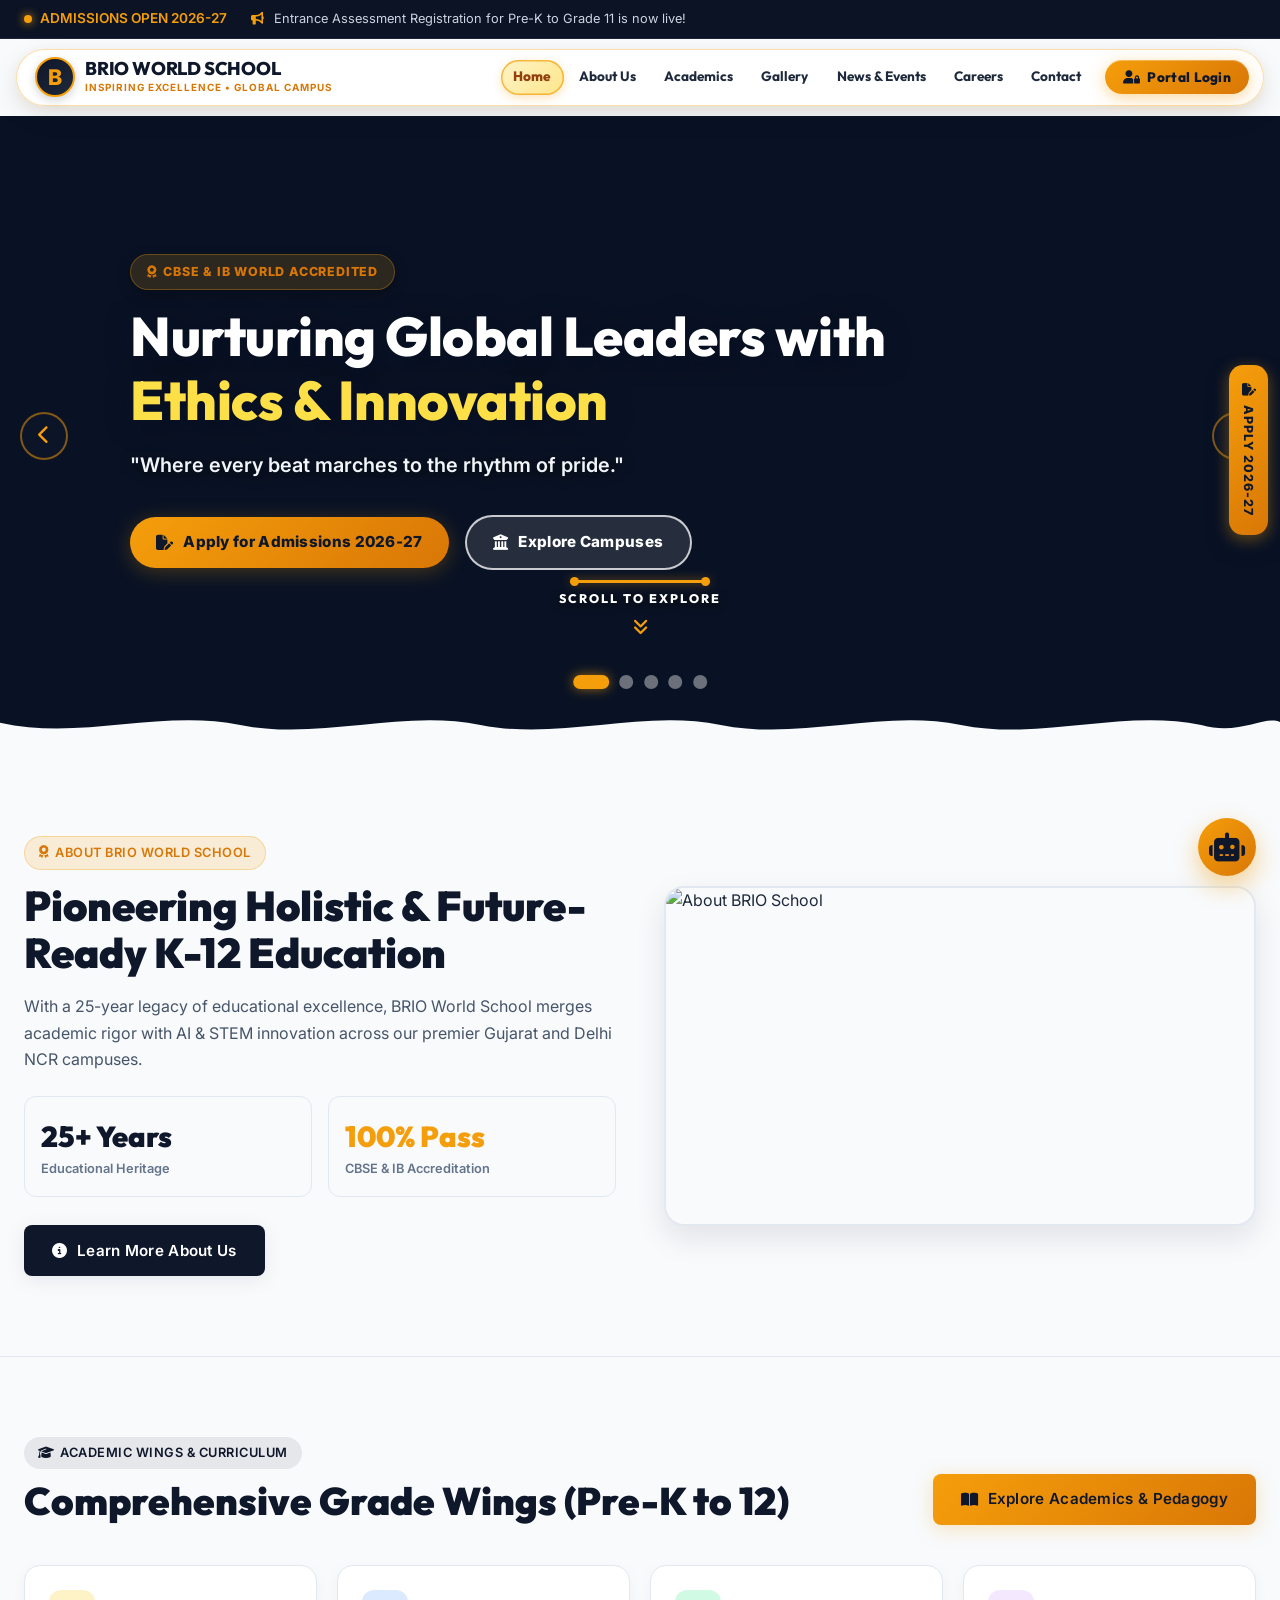
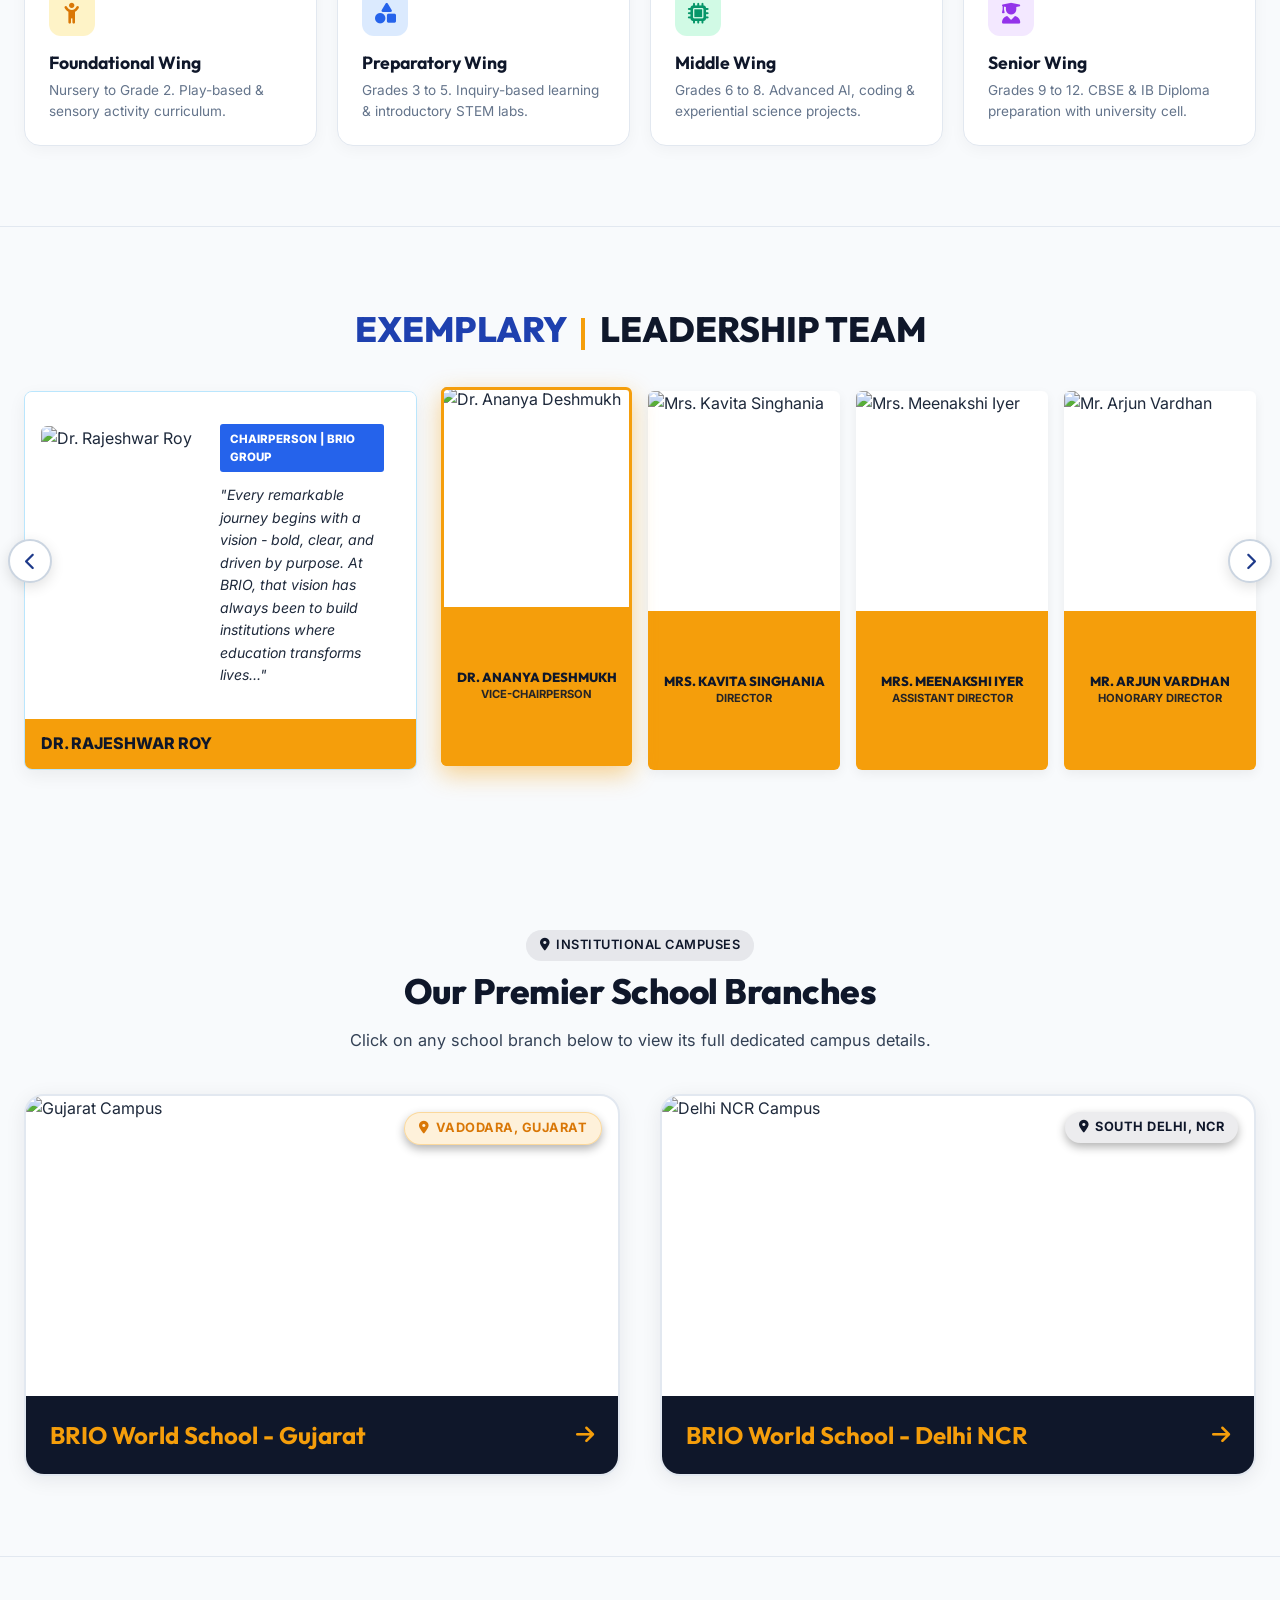
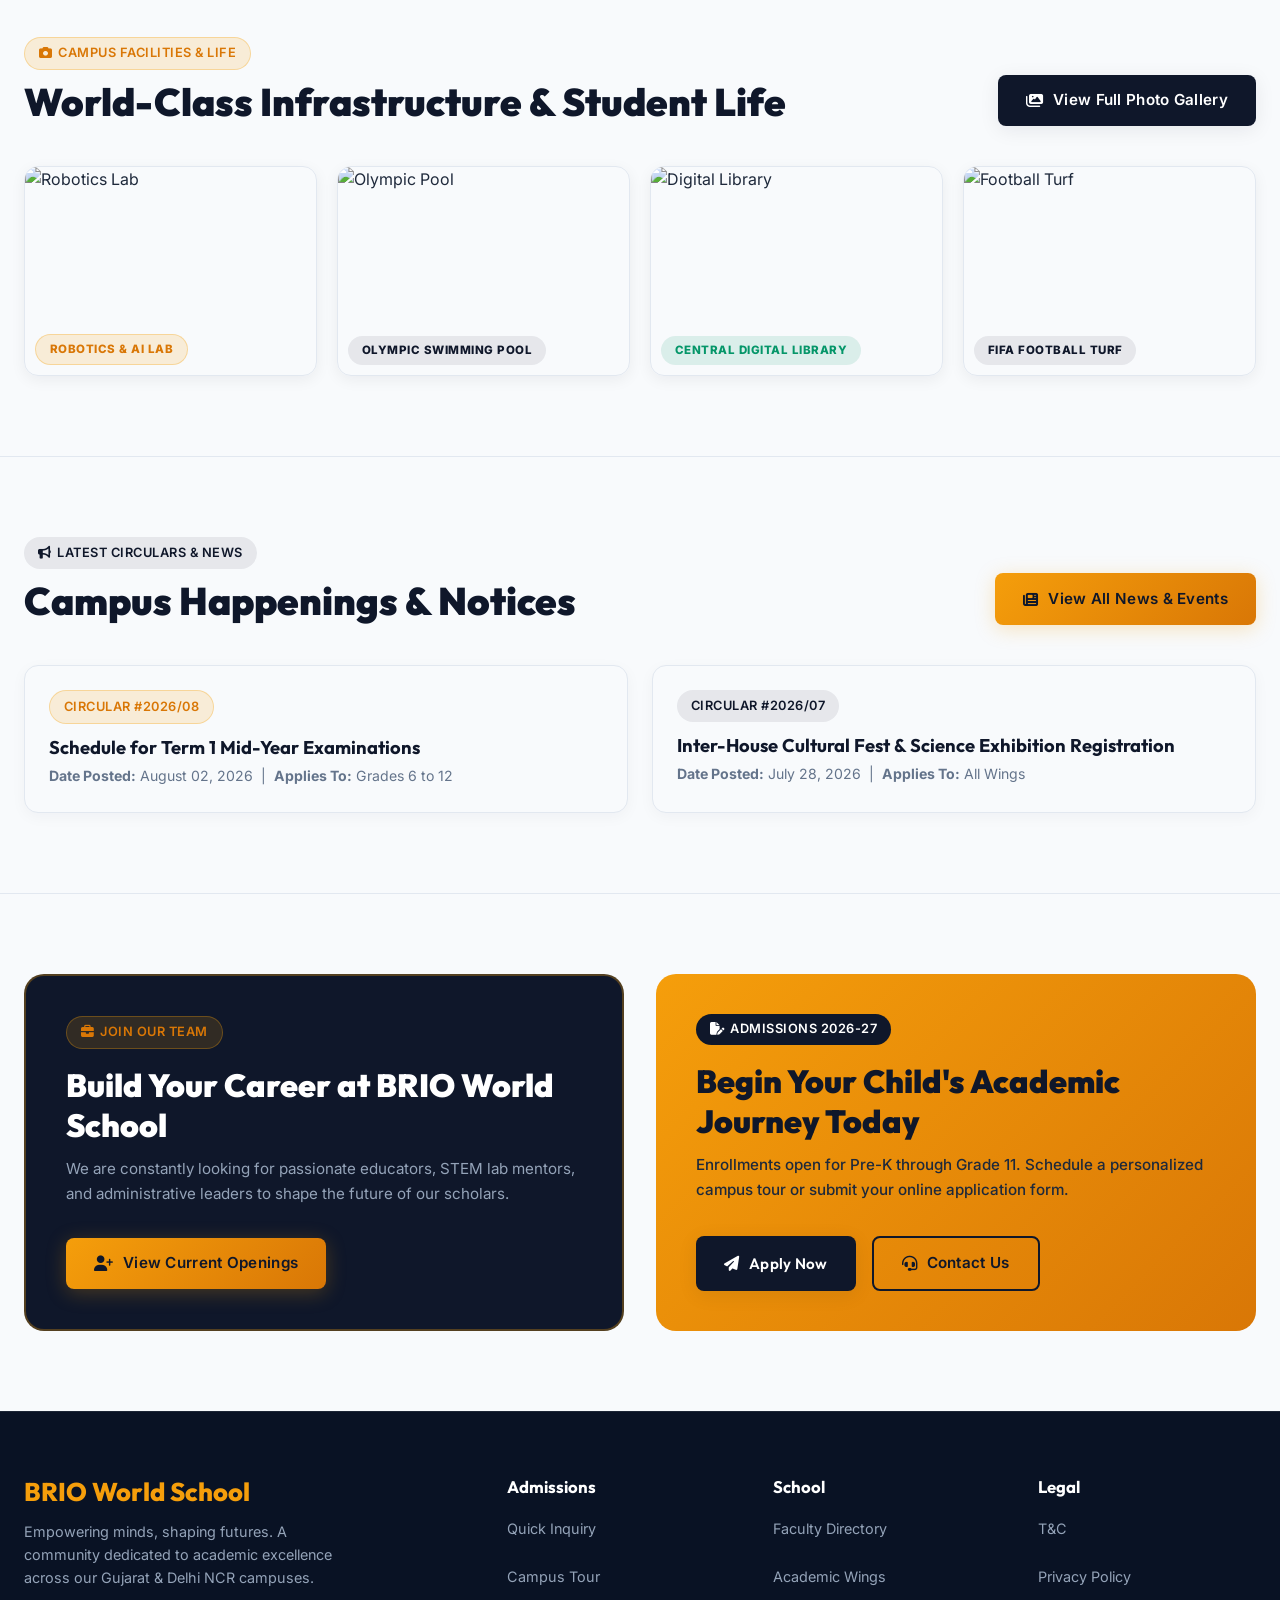
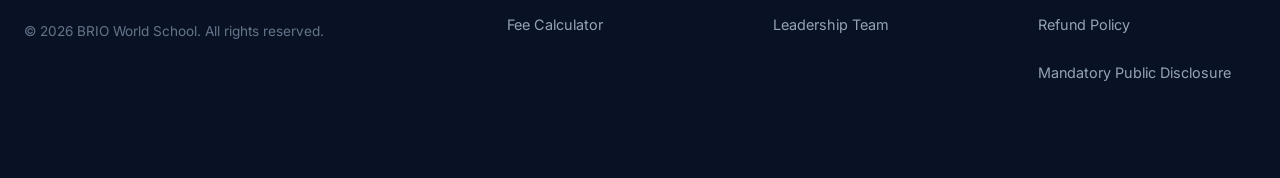
==== public_html/index.html @ 10955c0b "Restructure codebase into production-ready cPanel PHP architecture with public_html document root an" ====
<!DOCTYPE html>
<html lang="en">
<head>
  <meta charset="UTF-8">
  <meta name="viewport" content="width=device-width, initial-scale=1.0">
  <title>BRIO WORLD SCHOOL | Inspiring Excellence, Shaping Tomorrow</title>
  <meta name="description" content="Brio World School is a premier international school offering CBSE & IB Diploma curriculum, state-of-the-art STEM labs, sports academies, and holistic education.">
  <meta http-equiv="Cache-Control" content="no-cache, no-store, must-revalidate">
  <meta http-equiv="Pragma" content="no-cache">
  <meta http-equiv="Expires" content="0">
  
  <!-- Google Fonts Icons -->
  <link rel="preconnect" href="https://fonts.googleapis.com">
  <link rel="preconnect" href="https://fonts.gstatic.com" crossorigin>
  <link href="https://fonts.googleapis.com/css2?family=Inter:wght@300;400;500;600;700&family=Outfit:wght@400;500;600;700;800;900&display=swap" rel="stylesheet">
  <link rel="stylesheet" href="https://cdnjs.cloudflare.com/ajax/libs/font-awesome/6.4.0/css/all.min.css">
  
  <!-- Main Stylesheet -->
  <link rel="stylesheet" href="assets/css/styles.css?v=71000.0">


  <!-- SELF-CONTAINED ROUTER ENGINE - Works without app.js -->
  <script>
    (function() {
      // ============================================
      // NAVIGATION ENGINE
      // ============================================
      window.navigateTo = function(targetId) {
        try {
          if (!targetId || targetId === '' || targetId === '#') targetId = 'home';
          if (targetId.startsWith && targetId.startsWith('#')) targetId = targetId.substring(1);
          
          var targetElem = document.getElementById(targetId);
          if (!targetElem) targetId = 'home';

          // Hide all page-view elements and show only the target page
          var pages = document.querySelectorAll('.page-view');
          for (var i = 0; i < pages.length; i++) {
            pages[i].classList.remove('active');
            pages[i].style.setProperty('display', 'none', 'important');
          }
          
          var activePage = document.getElementById(targetId);
          if (activePage) {
            activePage.classList.add('active');
            activePage.style.setProperty('display', 'block', 'important');
          }

          // Scroll to top of window for the new page
          window.scrollTo({
            top: 0,
            behavior: 'smooth'
          });
          
          // Update nav active state
          var navLinks = document.querySelectorAll('.nav-link');
          for (var j = 0; j < navLinks.length; j++) {
            var href = navLinks[j].getAttribute('href') || '';
            if (href === '#' + targetId || (href === '#home' && targetId === 'home')) {
              navLinks[j].classList.add('active');
            } else {
              navLinks[j].classList.remove('active');
            }
          }
          
          // Close mobile nav if open
          var navMenu = document.querySelector('.nav-menu');
          if (navMenu) navMenu.classList.remove('mobile-active');
        } catch(e) {
          console.warn('navigateTo error:', e);
        }
      };

      // ============================================
      // TOGGLE BRANCH DETAILS (Tap to Expand/Collapse)
      // ============================================
      window.toggleBranchDetails = function(detailsId, cardElem) {
        try {
          var details = document.getElementById(detailsId);
          if (!details) return;
          
          var isHidden = details.style.display === 'none' || details.style.display === '';
          
          if (isHidden) {
            details.style.display = 'block';
            if (cardElem) {
              var arrow = cardElem.querySelector('.branch-arrow');
              var toggleText = cardElem.querySelector('.branch-toggle-btn span');
              if (arrow) arrow.className = 'fa-solid fa-chevron-up branch-arrow';
              if (toggleText) toggleText.innerText = 'Hide Details';
            }
          } else {
            details.style.display = 'none';
            if (cardElem) {
              var arrow = cardElem.querySelector('.branch-arrow');
              var toggleText = cardElem.querySelector('.branch-toggle-btn span');
              if (arrow) arrow.className = 'fa-solid fa-chevron-down branch-arrow';
              if (toggleText) toggleText.innerText = 'Tap for Details';
            }
          }
        } catch(e) {}
      };

      // ============================================
      // TOGGLE MOBILE NAV (3 Lines Hamburger Engine)
      // ============================================
      window.toggleMobileNav = function(e) {
        if (e) {
          if (e.preventDefault) e.preventDefault();
          if (e.stopPropagation) e.stopPropagation();
        }
        var navMenu = document.querySelector('.nav-menu');
        if (navMenu) {
          navMenu.classList.toggle('mobile-active');
        }
      };

      // ============================================
      // GLOBAL CLICK HANDLER (catches routing links)
      // ============================================
      document.addEventListener('click', function(e) {
        try {
          var target = e.target;
          var depth = 0;
          while (target && target !== document && depth < 6) {
            if (target.tagName === 'A') {
              var href = target.getAttribute('href') || '';
              if (href.startsWith('#') && href.length > 1 && !target.classList.contains('modal-trigger')) {
                e.preventDefault();
                window.navigateTo(href.substring(1));
                return;
              }
              break;
            }
            target = target.parentElement;
            depth++;
          }
        } catch(e) {}
      }, false);

      // ============================================
      // MOBILE NAV TOGGLE
      // ============================================
      document.addEventListener('DOMContentLoaded', function() {
        try {
          // Initial route
          var hash = window.location.hash.substring(1);
          window.navigateTo(hash || 'home');

          // Mobile hamburger setup (Click outside to close)
          var navMenu = document.querySelector('.nav-menu');
          var toggleBtn = document.querySelector('.mobile-nav-toggle');
          if (navMenu) {
            document.addEventListener('click', function(e) {
              if (navMenu.classList.contains('mobile-active')) {
                if (!navMenu.contains(e.target) && toggleBtn && !toggleBtn.contains(e.target)) {
                  navMenu.classList.remove('mobile-active');
                }
              }
            });
          }

          // Hero Carousel Setup
          var slides = document.querySelectorAll('.hero-slide');
          var dots = document.querySelectorAll('#hero-carousel-dots .dot');
          var currentSlide = 0;
          var timer = null;

          function goToSlide(idx) {
            try {
              slides[currentSlide].classList.remove('active');
              if (dots[currentSlide]) dots[currentSlide].classList.remove('active');
              currentSlide = ((idx % slides.length) + slides.length) % slides.length;
              slides[currentSlide].classList.add('active');
              if (dots[currentSlide]) dots[currentSlide].classList.add('active');
            } catch(e) {}
          }

          function startAuto() {
            clearInterval(timer);
            timer = setInterval(function() { goToSlide(currentSlide + 1); }, 4500);
          }

          window.heroSlidePrev = function() { goToSlide(currentSlide - 1); startAuto(); };
          window.heroSlideNext = function() { goToSlide(currentSlide + 1); startAuto(); };

          var prevBtn = document.getElementById('hero-prev-btn');
          var nextBtn = document.getElementById('hero-next-btn');
          if (prevBtn) prevBtn.addEventListener('click', window.heroSlidePrev);
          if (nextBtn) nextBtn.addEventListener('click', window.heroSlideNext);

          dots.forEach(function(dot, idx) {
            dot.addEventListener('click', function() { goToSlide(idx); startAuto(); });
          });

          // Touch swipe
          var heroSec = document.querySelector('.hero-carousel-container');
          if (heroSec) {
            var touchX = 0;
            heroSec.addEventListener('touchstart', function(e) {
              touchX = e.changedTouches[0].screenX;
            }, { passive: true });
            heroSec.addEventListener('touchend', function(e) {
              var dx = e.changedTouches[0].screenX - touchX;
              if (dx < -40) window.heroSlideNext();
              else if (dx > 40) window.heroSlidePrev();
            }, { passive: true });
          }

          startAuto();

          // BrioBot Chat Toggle & Handlers
          window.toggleBrioBot = function() {
            var chat = document.querySelector('.chat-widget');
            if (chat) chat.classList.toggle('active');
          };

          var botTriggerBtn = document.querySelector('.brio-bot-trigger');
          if (botTriggerBtn) {
            botTriggerBtn.addEventListener('click', window.toggleBrioBot);
          }

          var chatCloseBtn = document.querySelector('.chat-close');
          if (chatCloseBtn) {
            chatCloseBtn.addEventListener('click', function() {
              var chat = document.querySelector('.chat-widget');
              if (chat) chat.classList.remove('active');
            });
          }

          // Chat send & quick chips
          var chatSendBtn = document.getElementById('chat-send-btn');
          var chatInput = document.getElementById('chat-input-field');
          var chatBody = document.querySelector('.chat-body');

          function sendBotMessage(userText) {
            if (!chatBody || !userText) return;
            var uDiv = document.createElement('div');
            uDiv.className = 'chat-msg chat-msg-user';
            uDiv.innerText = userText;
            chatBody.appendChild(uDiv);
            chatBody.scrollTop = chatBody.scrollHeight;

            setTimeout(function() {
              var lower = userText.toLowerCase();
              var reply = "Thank you for reaching out to BRIO World School! You can contact our Admissions Cell directly at admissions@brioworldschool.edu.in or call +91 (0542) 2890-400.";
              if (lower.indexOf('fee') !== -1 || lower.indexOf('cost') !== -1 || lower.indexOf('tuition') !== -1 || lower.indexOf('structure') !== -1) {
                reply = "Our annual tuition ranges from ₹45,000 for Pre-Primary to ₹1,10,000 for Senior Secondary. You can use our interactive Fee Calculator in the Admissions tab for a complete breakdown!";
              } else if (lower.indexOf('admission') !== -1 || lower.indexOf('apply') !== -1 || lower.indexOf('2026') !== -1) {
                reply = "Admissions for Academic Session 2026-27 are live! Click 'Apply for Admissions' in the header or check the Admissions tab.";
              } else if (lower.indexOf('cbse') !== -1 || lower.indexOf('ib') !== -1 || lower.indexOf('curriculum') !== -1) {
                reply = "BRIO World School offers dual global accreditation: CBSE and the IB Diploma Pathway for Grades 11 & 12.";
              } else if (lower.indexOf('bus') !== -1 || lower.indexOf('hostel') !== -1 || lower.indexOf('transport') !== -1 || lower.indexOf('facility') !== -1) {
                reply = "We operate GPS-tracked AC buses and premium air-conditioned boarding facilities for Boys & Girls (Grades 5-12).";
              }
              var bDiv = document.createElement('div');
              bDiv.className = 'chat-msg chat-msg-bot';
              bDiv.innerText = reply;
              chatBody.appendChild(bDiv);
              chatBody.scrollTop = chatBody.scrollHeight;
            }, 500);
          }

          if (chatSendBtn && chatInput) {
            chatSendBtn.addEventListener('click', function() {
              var val = chatInput.value.trim();
              if (val) { sendBotMessage(val); chatInput.value = ''; }
            });
            chatInput.addEventListener('keypress', function(e) {
              if (e.key === 'Enter') {
                var val = chatInput.value.trim();
                if (val) { sendBotMessage(val); chatInput.value = ''; }
              }
            });
          }

          // Open Application Form Modal
          window.openApplyModal = function() {
            var modal = document.getElementById('application-form-modal');
            if (modal) modal.classList.add('active');
          };

          // News & Events Category Filters & Search Logic
          document.addEventListener('click', function(e) {
            var btn = e.target.closest('.news-filter-btn');
            if (btn) {
              var cat = btn.getAttribute('data-category');
              var chips = document.querySelectorAll('.news-filter-btn');
              chips.forEach(function(c) {
                c.classList.remove('active');
                c.style.background = 'rgba(255,255,255,0.1)';
                c.style.color = 'white';
                c.style.border = '1px solid rgba(255,255,255,0.15)';
              });
              btn.classList.add('active');
              btn.style.background = '#F59E0B';
              btn.style.color = '#0F172A';
              btn.style.border = 'none';

              var stories = document.querySelectorAll('.news-story-card');
              stories.forEach(function(card) {
                var cardCat = card.getAttribute('data-category');
                if (cat === 'all' || cardCat === cat) {
                  card.style.display = '';
                } else {
                  card.style.display = 'none';
                }
              });
            }
          });

          var newsSearchInput = document.getElementById('news-search-input');
          if (newsSearchInput) {
            newsSearchInput.addEventListener('input', function() {
              var q = this.value.toLowerCase().trim();
              var stories = document.querySelectorAll('.news-story-card');
              stories.forEach(function(card) {
                var text = card.innerText.toLowerCase();
                if (!q || text.indexOf(q) !== -1) {
                  card.style.display = '';
                } else {
                  card.style.display = 'none';
                }
              });
            });
          }

          // Application Form Modal Wizard Logic
          var mStep = 1;
          var mNextBtn = document.getElementById('mwizard-next-btn');
          var mPrevBtn = document.getElementById('mwizard-prev-btn');
          var mSubmitBtn = document.getElementById('mwizard-submit-btn');

          function updateMStep(step) {
            mStep = step;
            for (var i = 1; i <= 4; i++) {
              var sElem = document.getElementById('mstep-' + i);
              if (sElem) sElem.style.display = (i === step) ? 'block' : 'none';
            }
            var sItems = document.querySelectorAll('#application-form-modal .wizard-steps .step-item');
            sItems.forEach(function(item, idx) {
              if (idx + 1 === step) item.classList.add('active');
              else item.classList.remove('active');
            });
            if (mPrevBtn) mPrevBtn.style.display = (step > 1) ? 'inline-block' : 'none';
            if (mNextBtn) mNextBtn.style.display = (step < 4) ? 'inline-block' : 'none';
            if (mSubmitBtn) mSubmitBtn.style.display = (step === 4) ? 'inline-block' : 'none';
          }

          if (mNextBtn) {
            mNextBtn.addEventListener('click', function() {
              if (mStep === 1) {
                var sName = document.getElementById('madm-student-name');
                var sGrade = document.getElementById('madm-apply-grade');
                var sDob = document.getElementById('madm-dob');
                if (!sName.value || !sGrade.value || !sDob.value) {
                  alert('Please complete all required fields in Step 1.');
                  return;
                }
              } else if (mStep === 2) {
                var pName = document.getElementById('madm-parent-name');
                var pPhone = document.getElementById('madm-parent-phone');
                var pEmail = document.getElementById('madm-parent-email');
                if (!pName.value || !pPhone.value || !pEmail.value) {
                  alert('Please complete all required contact fields in Step 2.');
                  return;
                }
              }
              if (mStep < 4) updateMStep(mStep + 1);
            });
          }

          if (mPrevBtn) {
            mPrevBtn.addEventListener('click', function() {
              if (mStep > 1) updateMStep(mStep - 1);
            });
          }

          var mForm = document.getElementById('modal-admission-application-form');
          if (mForm) {
            mForm.addEventListener('submit', function(e) {
              e.preventDefault();
              var terms = document.getElementById('madm-terms');
              if (terms && !terms.checked) {
                alert('Please accept the terms and conditions.');
                return;
              }
              var stName = document.getElementById('madm-student-name').value || 'Applicant';
              var stGrade = document.getElementById('madm-apply-grade').value || 'Grade 1';
              var refCode = 'BRIO-2026-' + Math.floor(100000 + Math.random() * 900000);

              var refElem = document.getElementById('modal-ref-no');
              var nameElem = document.getElementById('modal-student-name');
              var gradeElem = document.getElementById('modal-applied-grade');
              if (refElem) refElem.innerText = refCode;
              if (nameElem) nameElem.innerText = stName;
              if (gradeElem) gradeElem.innerText = stGrade;

              var appM = document.getElementById('application-form-modal');
              if (appM) appM.classList.remove('active');

              var succM = document.getElementById('admission-modal-success');
              if (succM) succM.classList.add('active');

              mForm.reset();
              updateMStep(1);
            });
          }

          document.querySelectorAll('.chat-chip').forEach(function(chip) {
            chip.addEventListener('click', function() {
              sendBotMessage(chip.innerText);
            });
          });

          // Auth button - Portal Login
          var authBtn = document.getElementById('auth-nav-btn');
          if (authBtn) {
            authBtn.addEventListener('click', function() {
              var modal = document.getElementById('login-modal');
              if (modal) modal.classList.add('active');
            });
          }

          // Inter-modal links
          var forgotLink = document.getElementById('open-forgot-link');
          if (forgotLink) {
            forgotLink.addEventListener('click', function(e) {
              e.preventDefault();
              var loginM = document.getElementById('login-modal');
              var forgotM = document.getElementById('forgot-modal');
              if (loginM) loginM.classList.remove('active');
              if (forgotM) forgotM.classList.add('active');
            });
          }

          var loginFromForgot = document.getElementById('open-login-from-forgot');
          if (loginFromForgot) {
            loginFromForgot.addEventListener('click', function(e) {
              e.preventDefault();
              var loginM = document.getElementById('login-modal');
              var forgotM = document.getElementById('forgot-modal');
              if (forgotM) forgotM.classList.remove('active');
              if (loginM) loginM.classList.add('active');
            });
          }

          // Modal close on backdrop click
          document.querySelectorAll('.modal-backdrop').forEach(function(modal) {
            modal.addEventListener('click', function(e) {
              if (e.target === modal) modal.classList.remove('active');
            });
          });
          document.querySelectorAll('.modal-close-btn').forEach(function(btn) {
            btn.addEventListener('click', function() {
              var modal = btn.closest('.modal-backdrop');
              if (modal) modal.classList.remove('active');
            });
          });

          // Escape key closes modals
          document.addEventListener('keydown', function(e) {
            if (e.key === 'Escape') {
              document.querySelectorAll('.modal-backdrop.active').forEach(function(m) {
                m.classList.remove('active');
              });
            }
          });

        } catch(e) {
          console.warn('Init error:', e);
        }
      });

      // Browser back/forward
      window.addEventListener('popstate', function() {
        var hash = window.location.hash.substring(1);
        window.navigateTo(hash || 'home');
      });
    })();
  </script>
</head>
<body>


  <!-- Announcement Ticker Bar -->
  <div class="top-ticker-bar">
    <div class="container top-ticker-content">
      <div class="ticker-left">
        <div class="ticker-pulse">
          <span class="ticker-dot"></span>
          <span id="ticker-status-text">ADMISSIONS OPEN 2026-27</span>
        </div>
        <div style="font-size: 0.8rem; color: #CBD5E1;">
          <i class="fa-solid fa-bullhorn text-gold" style="margin-right: 6px;"></i>
          <span id="ticker-message-text">Entrance Assessment Registration for Pre-K to Grade 11 is now live!</span>
        </div>
      </div>
    </div>
  </div>

  <!-- Main Sticky Header -->
  <header class="main-header">
    <div class="nav-container container">
      <!-- Brand Logo -->
      <a href="#home" class="brand-logo router-link" onclick="window.navigateTo('home'); return false;">
        <div class="logo-icon">B</div>
        <div class="brand-text">
          <h1>BRIO WORLD SCHOOL</h1>
          <p>Inspiring Excellence &bull; Global Campus</p>
        </div>
      </a>

      <!-- Navigation Links -->
      <ul class="nav-menu">
        <li class="nav-item"><a href="#home" class="nav-link active" onclick="window.navigateTo('home'); return false;">Home</a></li>
        <li class="nav-item"><a href="#about" class="nav-link" onclick="window.navigateTo('about'); return false;">About Us</a></li>
        <li class="nav-item"><a href="#academics" class="nav-link" onclick="window.navigateTo('academics'); return false;">Academics</a></li>
        <li class="nav-item"><a href="#facilities" class="nav-link" onclick="window.navigateTo('facilities'); return false;">Gallery</a></li>
        <li class="nav-item"><a href="#events" class="nav-link" onclick="window.navigateTo('events'); return false;">News & Events</a></li>
        <li class="nav-item"><a href="#careers" class="nav-link" onclick="window.navigateTo('careers'); return false;">Careers</a></li>
        <li class="nav-item"><a href="#contact" class="nav-link" onclick="window.navigateTo('contact'); return false;">Contact</a></li>
        <li class="nav-item" style="margin-left: 0.5rem;">
          <button type="button" id="auth-nav-btn" class="btn btn-gold" style="padding: 0.45rem 0.95rem; font-size: 0.85rem; font-weight: 700;">
            <i class="fa-solid fa-user-lock"></i> <span id="auth-nav-btn-text">Portal Login</span>
          </button>
        </li>
      </ul>

      <!-- Mobile Nav Toggle (3 Lines) -->
      <button type="button" class="mobile-nav-toggle" onclick="window.toggleMobileNav(event); return false;" aria-label="Toggle Navigation">
        <i class="fa-solid fa-bars"></i>
      </button>
    </div>
  </header>

  <!-- PAGE 1: HOME -->
  <main id="home" class="page-view active">
    
    <!-- 1. 5-Slide Hero Banner Carousel -->
    <section class="hero-carousel-section">
      <div class="hero-carousel-container">
        
        <!-- Slide 1 -->
        <div class="hero-slide active" style="background-image: linear-gradient(to right, rgba(9,18,36,0.92) 0%, rgba(9,18,36,0.65) 55%, rgba(9,18,36,0.30) 100%), url('https://images.unsplash.com/photo-1541829070764-84a7d30dd3f3?auto=format&fit=crop&w=1920&q=80');">
          <div class="container hero-slide-content text-left">
            <span class="badge badge-gold"><i class="fa-solid fa-award"></i> CBSE &amp; IB WORLD ACCREDITED</span>
            <h1 class="hero-title">Nurturing Global Leaders with <br><span style="color:#FDE047;">Ethics &amp; Innovation</span></h1>
            <p class="hero-subtitle">"Where every beat marches to the rhythm of pride."</p>
            <div class="hero-ctas">
              <a href="#admissions" class="btn btn-gold router-link" onclick="window.navigateTo('admissions'); return false;"><i class="fa-solid fa-file-pen"></i> Apply for Admissions 2026-27</a>
              <a href="#facilities" class="btn btn-outline-white router-link" onclick="window.navigateTo('facilities'); return false;"><i class="fa-solid fa-building-columns"></i> Explore Campuses</a>
            </div>
          </div>
        </div>

        <!-- Slide 2 -->
        <div class="hero-slide" style="background-image: linear-gradient(to right, rgba(9,18,36,0.92) 0%, rgba(9,18,36,0.65) 55%, rgba(9,18,36,0.30) 100%), url('https://images.unsplash.com/photo-1581092160607-ee22621dd758?auto=format&fit=crop&w=1920&q=80');">
          <div class="container hero-slide-content text-left">
            <span class="badge badge-emerald"><i class="fa-solid fa-microchip"></i> FUTURISTIC STEM LABS</span>
            <h1 class="hero-title">Robotics, Coding &amp; <br><span style="color:#FDE047;">AI Innovation Incubator</span></h1>
            <p class="hero-subtitle">"Where hands-on curiosity shapes tomorrow's inventors."</p>
            <div class="hero-ctas">
              <a href="#academics" class="btn btn-gold router-link" onclick="window.navigateTo('academics'); return false;"><i class="fa-solid fa-graduation-cap"></i> View Academic Wings</a>
              <a href="#facilities" class="btn btn-outline-white router-link" onclick="window.navigateTo('facilities'); return false;"><i class="fa-solid fa-compass"></i> STEM Campus Tour</a>
            </div>
          </div>
        </div>

        <!-- Slide 3 -->
        <div class="hero-slide" style="background-image: linear-gradient(to right, rgba(9,18,36,0.92) 0%, rgba(9,18,36,0.65) 55%, rgba(9,18,36,0.30) 100%), url('https://images.unsplash.com/photo-1576013551627-0cc20b96c2a7?auto=format&fit=crop&w=1920&q=80');">
          <div class="container hero-slide-content text-left">
            <span class="badge badge-gold"><i class="fa-solid fa-trophy"></i> OLYMPIC SPORTS COMPLEX</span>
            <h1 class="hero-title">Building Champions in <br><span style="color:#FDE047;">Sports &amp; Life</span></h1>
            <p class="hero-subtitle">"Where discipline and teamwork define true victory."</p>
            <div class="hero-ctas">
              <a href="#facilities" class="btn btn-gold router-link" onclick="window.navigateTo('facilities'); return false;"><i class="fa-solid fa-person-swimming"></i> Sports Academies</a>
              <a href="#admissions" class="btn btn-outline-white router-link" onclick="window.navigateTo('admissions'); return false;"><i class="fa-solid fa-file-pen"></i> Apply 2026-27</a>
            </div>
          </div>
        </div>

        <!-- Slide 4 -->
        <div class="hero-slide" style="background-image: linear-gradient(to right, rgba(9,18,36,0.92) 0%, rgba(9,18,36,0.65) 55%, rgba(9,18,36,0.30) 100%), url('https://images.unsplash.com/photo-1509062522246-3755977927d7?auto=format&fit=crop&w=1920&q=80');">
          <div class="container hero-slide-content text-left">
            <span class="badge badge-navy"><i class="fa-solid fa-book-open-reader"></i> SMART PEDAGOGY</span>
            <h1 class="hero-title">Interactive Digital <br><span style="color:#FDE047;">Experiential Classrooms</span></h1>
            <p class="hero-subtitle">"Where every mind discovers the passion for learning."</p>
            <div class="hero-ctas">
              <a href="#academics" class="btn btn-gold router-link" onclick="window.navigateTo('academics'); return false;"><i class="fa-solid fa-chalkboard-user"></i> Curriculum Details</a>
              <a href="#about" class="btn btn-outline-white router-link" onclick="window.navigateTo('about'); return false;"><i class="fa-solid fa-circle-info"></i> About BRIO</a>
            </div>
          </div>
        </div>

        <!-- Slide 5 -->
        <div class="hero-slide" style="background-image: linear-gradient(to right, rgba(9,18,36,0.92) 0%, rgba(9,18,36,0.65) 55%, rgba(9,18,36,0.30) 100%), url('https://images.unsplash.com/photo-1523240795612-9a054b0db644?auto=format&fit=crop&w=1920&q=80');">
          <div class="container hero-slide-content text-left">
            <span class="badge badge-gold"><i class="fa-solid fa-user-graduate"></i> GLOBAL PLACEMENTS</span>
            <h1 class="hero-title">Guiding Scholars to <br><span style="color:#FDE047;">Ivy League &amp; Top Colleges</span></h1>
            <p class="hero-subtitle">"Where ambition meets world-class mentorship."</p>
            <div class="hero-ctas">
              <a href="#admissions" class="btn btn-gold router-link" onclick="window.navigateTo('admissions'); return false;"><i class="fa-solid fa-paper-plane"></i> Scholarship Test (B-SAT)</a>
              <a href="#contact" class="btn btn-outline-white router-link" onclick="window.navigateTo('contact'); return false;"><i class="fa-solid fa-headset"></i> Contact Helpline</a>
            </div>
          </div>
        </div>

      </div>

      <!-- Carousel Navigation Controls -->
      <button type="button" class="carousel-control prev-slide" id="hero-prev-btn" onclick="if(window.heroSlidePrev) window.heroSlidePrev(); return false;" aria-label="Previous Slide"><i class="fa-solid fa-chevron-left"></i></button>
      <button type="button" class="carousel-control next-slide" id="hero-next-btn" onclick="if(window.heroSlideNext) window.heroSlideNext(); return false;" aria-label="Next Slide"><i class="fa-solid fa-chevron-right"></i></button>

      <!-- Scroll to Explore Indicator Overlay -->
      <div class="scroll-explore-container" onclick="var sec = document.getElementById('leadership'); if(sec) sec.scrollIntoView({behavior:'smooth'}); return false;" style="cursor:pointer;" title="Click to scroll down">
        <div class="scroll-explore-line"></div>
        <div class="scroll-explore-text">SCROLL TO EXPLORE</div>
        <div class="scroll-explore-arrow"><i class="fa-solid fa-angles-down text-gold"></i></div>
      </div>

      <!-- Carousel Indicators Dots -->
      <div class="carousel-indicators" id="hero-carousel-dots">
        <span class="dot active" data-slide="0"></span>
        <span class="dot" data-slide="1"></span>
        <span class="dot" data-slide="2"></span>
        <span class="dot" data-slide="3"></span>
        <span class="dot" data-slide="4"></span>
      </div>

      <!-- Smooth Repeating Wave Divider at Bottom of Hero -->
      <div class="hero-wave-divider">
        <svg xmlns="http://www.w3.org/2000/svg" viewBox="0 0 1200 120" preserveAspectRatio="none">
          <path d="M0,45 C75,85 150,15 225,50 C300,85 375,15 450,50 C525,85 600,15 675,50 C750,85 825,15 900,50 C975,85 1050,15 1125,50 C1162,75 1185,25 1200,45 L1200,120 L0,120 Z" fill="#F8FAFC"></path>
        </svg>
      </div>
    </section>

    <!-- 2. ABOUT BRIO OVERVIEW -->
    <section id="home-about" class="section-padding bg-white" style="border-bottom: 1px solid var(--border-light);">
      <div class="container">
        <div style="display: grid; grid-template-columns: repeat(12, 1fr); gap: 3rem; align-items: center;">
          <div style="grid-column: span 6;">
            <span class="badge badge-gold" style="margin-bottom: 0.75rem;"><i class="fa-solid fa-award"></i> ABOUT BRIO WORLD SCHOOL</span>
            <h2 style="font-size: 2.6rem; font-weight: 900; color: #0F172A; line-height: 1.15; margin-bottom: 1rem; font-family: 'Outfit', sans-serif;">
              Pioneering Holistic &amp; Future-Ready K-12 Education
            </h2>
            <p style="color: #475569; font-size: 1rem; line-height: 1.65; margin-bottom: 1.5rem;">
              With a 25-year legacy of educational excellence, BRIO World School merges academic rigor with AI &amp; STEM innovation across our premier Gujarat and Delhi NCR campuses.
            </p>
            <div style="display: grid; grid-template-columns: repeat(2, 1fr); gap: 1rem; margin-bottom: 1.75rem;">
              <div style="background: #F8FAFC; padding: 1rem; border-radius: 12px; border: 1px solid #E2E8F0;">
                <div style="font-size: 1.8rem; font-weight: 900; color: #0F172A; font-family: 'Outfit', sans-serif;">25+ Years</div>
                <div style="font-size: 0.8rem; color: #64748B; font-weight: 600;">Educational Heritage</div>
              </div>
              <div style="background: #F8FAFC; padding: 1rem; border-radius: 12px; border: 1px solid #E2E8F0;">
                <div style="font-size: 1.8rem; font-weight: 900; color: #F59E0B; font-family: 'Outfit', sans-serif;">100% Pass</div>
                <div style="font-size: 0.8rem; color: #64748B; font-weight: 600;">CBSE &amp; IB Accreditation</div>
              </div>
            </div>
            <a href="#about" class="btn btn-navy router-link" onclick="window.navigateTo('about'); return false;">
              <i class="fa-solid fa-circle-info"></i> Learn More About Us
            </a>
          </div>

          <div style="grid-column: span 6; position: relative;">
            <div style="border-radius: 20px; overflow: hidden; height: 340px; box-shadow: 0 12px 30px rgba(15,23,42,0.1); border: 2px solid #E2E8F0;">
              <img src="https://images.unsplash.com/photo-1523240795612-9a054b0db644?auto=format&fit=crop&w=800&q=80" alt="About BRIO School" style="width: 100%; height: 100%; object-fit: cover;">
            </div>
          </div>
        </div>
      </div>
    </section>

    <!-- 3. ACADEMICS OVERVIEW -->
    <section class="section-padding bg-light" style="border-bottom: 1px solid var(--border-light);">
      <div class="container">
        <div style="display: flex; justify-content: space-between; align-items: flex-end; margin-bottom: 2.5rem; flex-wrap: wrap; gap: 1rem;">
          <div>
            <span class="badge badge-navy" style="margin-bottom: 0.5rem;"><i class="fa-solid fa-graduation-cap"></i> ACADEMIC WINGS &amp; CURRICULUM</span>
            <h2 style="font-size: 2.4rem; font-weight: 900; color: #0F172A; margin: 0; font-family: 'Outfit', sans-serif;">
              Comprehensive Grade Wings (Pre-K to 12)
            </h2>
          </div>
          <a href="#academics" class="btn btn-gold router-link" onclick="window.navigateTo('academics'); return false;">
            <i class="fa-solid fa-book-open"></i> Explore Academics &amp; Pedagogy
          </a>
        </div>

        <div style="display: grid; grid-template-columns: repeat(4, 1fr); gap: 1.25rem;">
          <div style="background: white; padding: 1.5rem; border-radius: 16px; border: 1.5px solid #E2E8F0; box-shadow: 0 4px 15px rgba(15,23,42,0.04);">
            <div style="width: 46px; height: 46px; background: #FEF3C7; color: #D97706; border-radius: 12px; display: flex; align-items: center; justify-content: center; font-size: 1.3rem; margin-bottom: 1rem;">
              <i class="fa-solid fa-child-reaching"></i>
            </div>
            <h4 style="font-size: 1.1rem; color: #0F172A; margin-bottom: 0.4rem; font-family: 'Outfit', sans-serif;">Foundational Wing</h4>
            <p style="font-size: 0.85rem; color: #64748B; margin: 0; line-height: 1.5;">Nursery to Grade 2. Play-based &amp; sensory activity curriculum.</p>
          </div>

          <div style="background: white; padding: 1.5rem; border-radius: 16px; border: 1.5px solid #E2E8F0; box-shadow: 0 4px 15px rgba(15,23,42,0.04);">
            <div style="width: 46px; height: 46px; background: #DBEAFE; color: #2563EB; border-radius: 12px; display: flex; align-items: center; justify-content: center; font-size: 1.3rem; margin-bottom: 1rem;">
              <i class="fa-solid fa-shapes"></i>
            </div>
            <h4 style="font-size: 1.1rem; color: #0F172A; margin-bottom: 0.4rem; font-family: 'Outfit', sans-serif;">Preparatory Wing</h4>
            <p style="font-size: 0.85rem; color: #64748B; margin: 0; line-height: 1.5;">Grades 3 to 5. Inquiry-based learning &amp; introductory STEM labs.</p>
          </div>

          <div style="background: white; padding: 1.5rem; border-radius: 16px; border: 1.5px solid #E2E8F0; box-shadow: 0 4px 15px rgba(15,23,42,0.04);">
            <div style="width: 46px; height: 46px; background: #D1FAE5; color: #059669; border-radius: 12px; display: flex; align-items: center; justify-content: center; font-size: 1.3rem; margin-bottom: 1rem;">
              <i class="fa-solid fa-microchip"></i>
            </div>
            <h4 style="font-size: 1.1rem; color: #0F172A; margin-bottom: 0.4rem; font-family: 'Outfit', sans-serif;">Middle Wing</h4>
            <p style="font-size: 0.85rem; color: #64748B; margin: 0; line-height: 1.5;">Grades 6 to 8. Advanced AI, coding &amp; experiential science projects.</p>
          </div>

          <div style="background: white; padding: 1.5rem; border-radius: 16px; border: 1.5px solid #E2E8F0; box-shadow: 0 4px 15px rgba(15,23,42,0.04);">
            <div style="width: 46px; height: 46px; background: #F3E8FF; color: #9333EA; border-radius: 12px; display: flex; align-items: center; justify-content: center; font-size: 1.3rem; margin-bottom: 1rem;">
              <i class="fa-solid fa-user-graduate"></i>
            </div>
            <h4 style="font-size: 1.1rem; color: #0F172A; margin-bottom: 0.4rem; font-family: 'Outfit', sans-serif;">Senior Wing</h4>
            <p style="font-size: 0.85rem; color: #64748B; margin: 0; line-height: 1.5;">Grades 9 to 12. CBSE &amp; IB Diploma preparation with university cell.</p>
          </div>
        </div>
      </div>
    </section>

    <!-- 4. Interactive Leadership Team Section -->
    <section id="leadership" class="section-padding bg-light" style="position: relative; overflow: hidden;">
      <div class="container" style="position: relative;">
        
        <!-- Header with Vertical Divider -->
        <div style="display: flex; align-items: center; justify-content: center; gap: 1rem; margin-bottom: 2.5rem;">
          <h2 style="font-size: 2.2rem; font-weight: 800; color: var(--primary-navy); text-transform: uppercase; margin: 0;">
            <span style="color: #1E40AF;">EXEMPLARY</span> <span style="display: inline-block; width: 4px; height: 32px; background: var(--accent-gold); vertical-align: middle; margin: 0 0.5rem;"></span> LEADERSHIP TEAM
          </h2>
        </div>

        <!-- Slider Side Navigation Buttons -->
        <button class="leadership-nav-btn lead-prev-btn" id="lead-prev-btn" title="Previous Leader">
          <i class="fa-solid fa-chevron-left"></i>
        </button>
        <button class="leadership-nav-btn lead-next-btn" id="lead-next-btn" title="Next Leader">
          <i class="fa-solid fa-chevron-right"></i>
        </button>

        <div style="display: grid; grid-template-columns: 1.3fr 2.7fr; gap: 1.5rem; align-items: stretch;" id="leadership-slider-container">
          
          <!-- Left Featured Chairman Spotlight Card -->
          <div id="lead-spotlight-card" style="background: #F0F9FF; border: 1px solid #BAE6FD; border-radius: 8px; overflow: hidden; display: flex; flex-direction: column; box-shadow: 0 6px 18px rgba(0,0,0,0.06);">
            <div style="display: grid; grid-template-columns: 1fr 1.2fr; align-items: center; background: #FFFFFF; padding: 1rem;">
              <img id="spotlight-img" src="https://images.unsplash.com/photo-1560250097-0b93528c311a?auto=format&fit=crop&w=500&q=80" alt="Dr. Rajeshwar Roy" style="width: 100%; height: 260px; object-fit: cover; border-radius: 6px;">
              <div style="padding: 1rem;">
                <span id="spotlight-badge" style="background: #2563EB; color: white; padding: 0.35rem 0.65rem; font-size: 0.72rem; font-weight: 800; text-transform: uppercase; display: inline-block; margin-bottom: 0.75rem; border-radius: 3px;">
                  CHAIRPERSON | BRIO GROUP
                </span>
                <p id="spotlight-quote" style="font-size: 0.88rem; color: #1E293B; line-height: 1.6; font-style: italic; margin: 0;">
                  "Every remarkable journey begins with a vision -  bold, clear, and driven by purpose. At BRIO, that vision has always been to build institutions where education transforms lives..."
                </p>
              </div>
            </div>
            <div id="spotlight-name" style="background: #F59E0B; color: #0F172A; padding: 0.75rem 1rem; font-weight: 800; font-size: 1rem; text-transform: uppercase;">
              DR. RAJESHWAR ROY
            </div>
          </div>

          <!-- Right 4 Executive Members Cards -->
          <div style="display: grid; grid-template-columns: repeat(4, 1fr); gap: 1rem;" id="lead-cards-grid">
            
            <!-- Member 1 -->
            <div class="lead-thumb-card active" data-index="1" style="background: white; border-radius: 6px; overflow: hidden; box-shadow: 0 4px 12px rgba(0,0,0,0.06); display: flex; flex-direction: column; cursor: pointer; transition: transform 0.2s ease;">
              <img src="https://images.unsplash.com/photo-1573496359142-b8d87734a5a2?auto=format&fit=crop&w=500&q=80" alt="Dr. Ananya Deshmukh" style="width: 100%; height: 220px; object-fit: cover;">
              <div style="background: #F59E0B; color: #0F172A; padding: 0.6rem 0.5rem; text-align: center; flex-grow: 1; display: flex; flex-direction: column; justify-content: center;">
                <h5 style="margin: 0; font-size: 0.82rem; font-weight: 800; text-transform: uppercase;">DR. ANANYA DESHMUKH</h5>
                <span style="font-size: 0.7rem; font-weight: 700; opacity: 0.9;">VICE-CHAIRPERSON</span>
              </div>
            </div>

            <!-- Member 2 -->
            <div class="lead-thumb-card" data-index="2" style="background: white; border-radius: 6px; overflow: hidden; box-shadow: 0 4px 12px rgba(0,0,0,0.06); display: flex; flex-direction: column; cursor: pointer; transition: transform 0.2s ease;">
              <img src="https://images.unsplash.com/photo-1544005313-94ddf0286df2?auto=format&fit=crop&w=500&q=80" alt="Mrs. Kavita Singhania" style="width: 100%; height: 220px; object-fit: cover;">
              <div style="background: #F59E0B; color: #0F172A; padding: 0.6rem 0.5rem; text-align: center; flex-grow: 1; display: flex; flex-direction: column; justify-content: center;">
                <h5 style="margin: 0; font-size: 0.82rem; font-weight: 800; text-transform: uppercase;">MRS. KAVITA SINGHANIA</h5>
                <span style="font-size: 0.7rem; font-weight: 700; opacity: 0.9;">DIRECTOR</span>
              </div>
            </div>

            <!-- Member 3 -->
            <div class="lead-thumb-card" data-index="3" style="background: white; border-radius: 6px; overflow: hidden; box-shadow: 0 4px 12px rgba(0,0,0,0.06); display: flex; flex-direction: column; cursor: pointer; transition: transform 0.2s ease;">
              <img src="https://images.unsplash.com/photo-1573497019940-1c28c88b4f3e?auto=format&fit=crop&w=500&q=80" alt="Mrs. Meenakshi Iyer" style="width: 100%; height: 220px; object-fit: cover;">
              <div style="background: #F59E0B; color: #0F172A; padding: 0.6rem 0.5rem; text-align: center; flex-grow: 1; display: flex; flex-direction: column; justify-content: center;">
                <h5 style="margin: 0; font-size: 0.82rem; font-weight: 800; text-transform: uppercase;">MRS. MEENAKSHI IYER</h5>
                <span style="font-size: 0.7rem; font-weight: 700; opacity: 0.9;">ASSISTANT DIRECTOR</span>
              </div>
            </div>

            <!-- Member 4 -->
            <div class="lead-thumb-card" data-index="4" style="background: white; border-radius: 6px; overflow: hidden; box-shadow: 0 4px 12px rgba(0,0,0,0.06); display: flex; flex-direction: column; cursor: pointer; transition: transform 0.2s ease;">
              <img src="https://images.unsplash.com/photo-1519085360753-af0119f7cbe7?auto=format&fit=crop&w=500&q=80" alt="Mr. Arjun Vardhan" style="width: 100%; height: 220px; object-fit: cover;">
              <div style="background: #F59E0B; color: #0F172A; padding: 0.6rem 0.5rem; text-align: center; flex-grow: 1; display: flex; flex-direction: column; justify-content: center;">
                <h5 style="margin: 0; font-size: 0.82rem; font-weight: 800; text-transform: uppercase;">MR. ARJUN VARDHAN</h5>
                <span style="font-size: 0.7rem; font-weight: 700; opacity: 0.9;">HONORARY DIRECTOR</span>
              </div>
            </div>

          </div>

        </div>
      </div>
    </section>

    <!-- 5. Our Premier School Branches Section -->
    <section id="home-branches" class="section-padding bg-white" style="border-bottom: 1px solid var(--border-light);">
      <div class="container">
        <div class="section-header text-center" style="margin-bottom: 2.5rem;">
          <span class="badge badge-navy"><i class="fa-solid fa-location-dot"></i> Institutional Campuses</span>
          <h2 style="font-size: 2.2rem; color: #0F172A; margin-top: 0.5rem;">Our Premier School Branches</h2>
          <p style="color: #334155; margin-top: 0.5rem;">Click on any school branch below to view its full dedicated campus details.</p>
        </div>

        <div class="grid-2" style="gap: 2.5rem;">
          
          <!-- Branch 1: Gujarat Campus Card -->
          <a href="#gujarat-campus" class="wing-card router-link" onclick="window.navigateTo('gujarat-campus'); return false;" style="display: block; text-decoration: none; background: white; border-radius: var(--radius-lg); border: 2px solid var(--border-light); overflow: hidden; box-shadow: var(--shadow-md); transition: transform 0.3s ease, box-shadow 0.3s ease;">
            <div style="position: relative; height: 300px;">
              <img src="https://images.unsplash.com/photo-1541829070764-84a7d30dd3f3?auto=format&fit=crop&w=800&q=80" alt="Gujarat Campus" style="width: 100%; height: 100%; object-fit: cover;">
              <span class="badge badge-gold" style="position: absolute; top: 1rem; right: 1rem; z-index: 5; font-weight: 700; box-shadow: 0 4px 10px rgba(0,0,0,0.3);">
                <i class="fa-solid fa-location-dot"></i> Vadodara, Gujarat
              </span>
            </div>
            <div style="padding: 1.5rem; background: var(--primary-navy); color: white; display: flex; align-items: center; justify-content: space-between;">
              <h3 style="font-size: 1.5rem; color: var(--accent-gold); margin: 0; font-family: 'Outfit', sans-serif;">BRIO World School - Gujarat</h3>
              <i class="fa-solid fa-arrow-right" style="color: var(--accent-gold); font-size: 1.3rem;"></i>
            </div>
          </a>

          <!-- Branch 2: Delhi NCR Campus Card -->
          <a href="#delhi-campus" class="wing-card router-link" onclick="window.navigateTo('delhi-campus'); return false;" style="display: block; text-decoration: none; background: white; border-radius: var(--radius-lg); border: 2px solid var(--border-light); overflow: hidden; box-shadow: var(--shadow-md); transition: transform 0.3s ease, box-shadow 0.3s ease;">
            <div style="position: relative; height: 300px;">
              <img src="https://images.unsplash.com/photo-1562774053-701939374585?auto=format&fit=crop&w=800&q=80" alt="Delhi NCR Campus" style="width: 100%; height: 100%; object-fit: cover;">
              <span class="badge badge-navy" style="position: absolute; top: 1rem; right: 1rem; z-index: 5; font-weight: 700; box-shadow: 0 4px 10px rgba(0,0,0,0.3);">
                <i class="fa-solid fa-location-dot"></i> South Delhi, NCR
              </span>
            </div>
            <div style="padding: 1.5rem; background: var(--primary-navy); color: white; display: flex; align-items: center; justify-content: space-between;">
              <h3 style="font-size: 1.5rem; color: var(--accent-gold); margin: 0; font-family: 'Outfit', sans-serif;">BRIO World School - Delhi NCR</h3>
              <i class="fa-solid fa-arrow-right" style="color: var(--accent-gold); font-size: 1.3rem;"></i>
            </div>
          </a>

        </div>
      </div>
    </section>

    <!-- 6. CAMPUS & GALLERY OVERVIEW -->
    <section class="section-padding bg-light" style="border-bottom: 1px solid var(--border-light);">
      <div class="container">
        <div style="display: flex; justify-content: space-between; align-items: flex-end; margin-bottom: 2.5rem; flex-wrap: wrap; gap: 1rem;">
          <div>
            <span class="badge badge-gold" style="margin-bottom: 0.5rem;"><i class="fa-solid fa-camera"></i> CAMPUS FACILITIES &amp; LIFE</span>
            <h2 style="font-size: 2.4rem; font-weight: 900; color: #0F172A; margin: 0; font-family: 'Outfit', sans-serif;">
              World-Class Infrastructure &amp; Student Life
            </h2>
          </div>
          <a href="#facilities" class="btn btn-navy router-link" onclick="window.navigateTo('facilities'); return false;">
            <i class="fa-solid fa-images"></i> View Full Photo Gallery
          </a>
        </div>

        <div style="display: grid; grid-template-columns: repeat(4, 1fr); gap: 1.25rem;">
          <div style="border-radius: 14px; overflow: hidden; height: 210px; position: relative; box-shadow: 0 4px 15px rgba(15,23,42,0.06); border: 1px solid #E2E8F0;">
            <img src="https://images.unsplash.com/photo-1581092160607-ee22621dd758?auto=format&fit=crop&w=800&q=80" alt="Robotics Lab" style="width: 100%; height: 100%; object-fit: cover;">
            <span class="badge badge-gold" style="position: absolute; bottom: 10px; left: 10px; font-weight: 800; font-size: 0.72rem;">Robotics &amp; AI Lab</span>
          </div>
          <div style="border-radius: 14px; overflow: hidden; height: 210px; position: relative; box-shadow: 0 4px 15px rgba(15,23,42,0.06); border: 1px solid #E2E8F0;">
            <img src="https://images.unsplash.com/photo-1576013551627-0cc20b96c2a7?auto=format&fit=crop&w=800&q=80" alt="Olympic Pool" style="width: 100%; height: 100%; object-fit: cover;">
            <span class="badge badge-navy" style="position: absolute; bottom: 10px; left: 10px; font-weight: 800; font-size: 0.72rem;">Olympic Swimming Pool</span>
          </div>
          <div style="border-radius: 14px; overflow: hidden; height: 210px; position: relative; box-shadow: 0 4px 15px rgba(15,23,42,0.06); border: 1px solid #E2E8F0;">
            <img src="https://images.unsplash.com/photo-1521587760476-6c12a4b040da?auto=format&fit=crop&w=800&q=80" alt="Digital Library" style="width: 100%; height: 100%; object-fit: cover;">
            <span class="badge badge-emerald" style="position: absolute; bottom: 10px; left: 10px; font-weight: 800; font-size: 0.72rem;">Central Digital Library</span>
          </div>
          <div style="border-radius: 14px; overflow: hidden; height: 210px; position: relative; box-shadow: 0 4px 15px rgba(15,23,42,0.06); border: 1px solid #E2E8F0;">
            <img src="https://images.unsplash.com/photo-1574629810360-7efbbe195018?auto=format&fit=crop&w=800&q=80" alt="Football Turf" style="width: 100%; height: 100%; object-fit: cover;">
            <span class="badge badge-navy" style="position: absolute; bottom: 10px; left: 10px; font-weight: 800; font-size: 0.72rem;">FIFA Football Turf</span>
          </div>
        </div>
      </div>
    </section>

    <!-- 7. NEWS & EVENTS PREVIEW -->
    <section class="section-padding bg-white" style="border-bottom: 1px solid var(--border-light);">
      <div class="container">
        <div style="display: flex; justify-content: space-between; align-items: flex-end; margin-bottom: 2.5rem; flex-wrap: wrap; gap: 1rem;">
          <div>
            <span class="badge badge-navy" style="margin-bottom: 0.5rem;"><i class="fa-solid fa-bullhorn"></i> LATEST CIRCULARS &amp; NEWS</span>
            <h2 style="font-size: 2.4rem; font-weight: 900; color: #0F172A; margin: 0; font-family: 'Outfit', sans-serif;">
              Campus Happenings &amp; Notices
            </h2>
          </div>
          <a href="#events" class="btn btn-gold router-link" onclick="window.navigateTo('events'); return false;">
            <i class="fa-solid fa-newspaper"></i> View All News &amp; Events
          </a>
        </div>

        <div style="display: grid; grid-template-columns: repeat(2, 1fr); gap: 1.5rem;">
          <div style="background: #F8FAFC; border-radius: 14px; padding: 1.5rem; border: 1.5px solid #E2E8F0; box-shadow: 0 4px 15px rgba(15,23,42,0.04);">
            <span class="badge badge-gold" style="margin-bottom: 0.5rem; display: inline-block;">Circular #2026/08</span>
            <h4 style="font-size: 1.15rem; color: #0F172A; margin: 0.25rem 0 0.4rem; font-family: 'Outfit', sans-serif;">Schedule for Term 1 Mid-Year Examinations</h4>
            <p style="color: #64748B; font-size: 0.88rem; margin: 0;"><strong>Date Posted:</strong> August 02, 2026 &nbsp;|&nbsp; <strong>Applies To:</strong> Grades 6 to 12</p>
          </div>

          <div style="background: #F8FAFC; border-radius: 14px; padding: 1.5rem; border: 1.5px solid #E2E8F0; box-shadow: 0 4px 15px rgba(15,23,42,0.04);">
            <span class="badge badge-navy" style="margin-bottom: 0.5rem; display: inline-block;">Circular #2026/07</span>
            <h4 style="font-size: 1.15rem; color: #0F172A; margin: 0.25rem 0 0.4rem; font-family: 'Outfit', sans-serif;">Inter-House Cultural Fest &amp; Science Exhibition Registration</h4>
            <p style="color: #64748B; font-size: 0.88rem; margin: 0;"><strong>Date Posted:</strong> July 28, 2026 &nbsp;|&nbsp; <strong>Applies To:</strong> All Wings</p>
          </div>
        </div>
      </div>
    </section>

    <!-- 8. CAREERS PREVIEW & CONTACT/ADMISSIONS DUAL BANNER -->
    <section class="section-padding bg-light">
      <div class="container">
        <div style="display: grid; grid-template-columns: repeat(2, 1fr); gap: 2rem;">
          
          <!-- Careers Card -->
          <div style="background: #0F172A; color: white; border-radius: 20px; padding: 2.5rem; display: flex; flex-direction: column; justify-content: space-between; border: 2px solid rgba(245,158,11,0.3);">
            <div>
              <span class="badge badge-gold" style="margin-bottom: 1rem;"><i class="fa-solid fa-briefcase"></i> JOIN OUR TEAM</span>
              <h3 style="font-size: 2rem; color: white; font-weight: 900; margin-bottom: 0.75rem; font-family: 'Outfit', sans-serif;">
                Build Your Career at BRIO World School
              </h3>
              <p style="color: #94A3B8; font-size: 0.95rem; line-height: 1.6; margin-bottom: 2rem;">
                We are constantly looking for passionate educators, STEM lab mentors, and administrative leaders to shape the future of our scholars.
              </p>
            </div>
            <a href="#careers" class="btn btn-gold router-link" onclick="window.navigateTo('careers'); return false;" style="align-self: flex-start;">
              <i class="fa-solid fa-user-plus"></i> View Current Openings
            </a>
          </div>

          <!-- Admissions & Contact CTA Card -->
          <div style="background: linear-gradient(135deg, #F59E0B 0%, #D97706 100%); color: #0F172A; border-radius: 20px; padding: 2.5rem; display: flex; flex-direction: column; justify-content: space-between;">
            <div>
              <span class="badge" style="background: #0F172A; color: white; margin-bottom: 1rem;"><i class="fa-solid fa-file-pen"></i> ADMISSIONS 2026-27</span>
              <h3 style="font-size: 2rem; color: #0F172A; font-weight: 900; margin-bottom: 0.75rem; font-family: 'Outfit', sans-serif;">
                Begin Your Child's Academic Journey Today
              </h3>
              <p style="color: #1E293B; font-size: 0.95rem; line-height: 1.6; margin-bottom: 2rem; font-weight: 500;">
                Enrollments open for Pre-K through Grade 11. Schedule a personalized campus tour or submit your online application form.
              </p>
            </div>
            <div style="display: flex; gap: 1rem; flex-wrap: wrap;">
              <button class="btn btn-navy" onclick="window.openApplyModal(); return false;">
                <i class="fa-solid fa-paper-plane"></i> Apply Now
              </button>
              <a href="#contact" class="btn btn-outline-white router-link" onclick="window.navigateTo('contact'); return false;" style="border-color: #0F172A; color: #0F172A;">
                <i class="fa-solid fa-headset"></i> Contact Us
              </a>
            </div>
          </div>

        </div>
      </div>
    </section>

  </main>

  <!-- PAGE 2: ABOUT US (Redesigned matching Editorial Reference Image) -->
  <main id="about" class="page-view">
    
    <!-- 1. Hero Section: Split Layout with Breadcrumb, Bold Headline & Overlapping Circular Badge Composition -->
    <section class="section-padding" style="padding: 3.5rem 0 4.5rem; background: #FFFFFF;">
      <div class="container">
        <div style="display: grid; grid-template-columns: repeat(12, 1fr); gap: 3rem; align-items: center;">
          
          <!-- Left Content -->
          <div style="grid-column: span 6;">
            <div style="font-size: 0.85rem; font-weight: 700; color: #94A3B8; margin-bottom: 1rem; letter-spacing: 0.5px;">
              [ <a href="#home" onclick="window.navigateTo('home')" style="color: #64748B; text-decoration: none;">Home</a> / <span style="color: #F59E0B;">About</span> ]
            </div>
            <h1 style="font-size: 3.8rem; font-weight: 900; color: #0F172A; line-height: 1.08; letter-spacing: -2px; margin-bottom: 1.25rem; font-family: 'Outfit', sans-serif;">
              Crafting Educational Excellence Together
            </h1>
            <p style="font-size: 1.05rem; color: #475569; line-height: 1.7; margin-bottom: 2rem; font-weight: 500;">
              Founded with a commitment to holistic development, BRIO World School blends academic rigor, AI &amp; STEM innovation, and moral values across our premier Gujarat and Delhi NCR campuses.
            </p>
          </div>

          <!-- Right Overlapping Image Composition with Circular Badge Overlay -->
          <div style="grid-column: span 6; position: relative;">
            <div style="border-radius: 24px; overflow: hidden; height: 380px; box-shadow: 0 16px 40px rgba(15,23,42,0.12); border: 2px solid #E2E8F0;">
              <img src="https://images.unsplash.com/photo-1523240795612-9a054b0db644?auto=format&fit=crop&w=800&q=80" alt="About BRIO World School" style="width: 100%; height: 100%; object-fit: cover;">
            </div>

            <!-- Inset Overlapping Image -->
            <div style="position: absolute; bottom: -25px; right: -20px; width: 55%; height: 210px; border-radius: 20px; overflow: hidden; border: 4px solid white; box-shadow: 0 12px 30px rgba(15,23,42,0.15);">
              <img src="https://images.unsplash.com/photo-1541829070764-84a7d30dd3f3?auto=format&fit=crop&w=800&q=80" alt="Gujarat Campus" style="width: 100%; height: 100%; object-fit: cover;">
            </div>

            <!-- Circular Badge Overlay (Matching Reference "Renovex" style) -->
            <div style="position: absolute; bottom: 20px; left: -25px; width: 100px; height: 100px; background: white; border-radius: 50%; box-shadow: 0 10px 25px rgba(15,23,42,0.12); display: flex; flex-direction: column; align-items: center; justify-content: center; border: 2px solid #F59E0B; text-align: center; padding: 5px;">
              <i class="fa-solid fa-award text-gold" style="font-size: 1.3rem; margin-bottom: 2px;"></i>
              <span style="font-size: 0.65rem; font-weight: 900; color: #0F172A; text-transform: uppercase; line-height: 1.1;">25+ Yrs<br>Legacy</span>
            </div>

          </div>

        </div>
      </div>
    </section>

    <!-- 2. High-Impact Mission Statement & Statistics Section -->
    <section style="padding: 4rem 0; background: #F8FAFC; border-top: 1px solid #E2E8F0; border-bottom: 1px solid #E2E8F0;">
      <div class="container">
        
        <!-- Big Centered Paragraph -->
        <div style="max-width: 900px; margin: 0 auto 3.5rem; text-align: center;">
          <h2 style="font-size: 1.85rem; font-weight: 800; color: #0F172A; line-height: 1.45; font-family: 'Outfit', sans-serif;">
            At BRIO World School, we are committed to revolutionizing K-12 education with innovative, sustainable, and future-ready solutions. With a proven track record of academic excellence, we combine state-of-the-art STEM technology, skilled educator expertise, and student-centric pedagogy to bring visions to life.
          </h2>
        </div>

        <!-- 4 Statistics Counters Row (Matching Reference) -->
        <div style="display: grid; grid-template-columns: repeat(4, 1fr); gap: 2rem; text-align: center;" class="ref-about-stats">
          <div style="background: white; padding: 2rem 1.5rem; border-radius: 16px; border: 1.5px solid #E2E8F0; box-shadow: 0 4px 15px rgba(15,23,42,0.04);">
            <div style="font-size: 3rem; font-weight: 900; color: #0F172A; font-family: 'Outfit', sans-serif; line-height: 1;">25+</div>
            <div style="color: #64748B; font-size: 0.88rem; font-weight: 700; margin-top: 0.5rem; text-transform: uppercase; letter-spacing: 0.5px;">Years of Educational Legacy</div>
          </div>
          <div style="background: white; padding: 2rem 1.5rem; border-radius: 16px; border: 1.5px solid #E2E8F0; box-shadow: 0 4px 15px rgba(15,23,42,0.04);">
            <div style="font-size: 3rem; font-weight: 900; color: #F59E0B; font-family: 'Outfit', sans-serif; line-height: 1;">2</div>
            <div style="color: #64748B; font-size: 0.88rem; font-weight: 700; margin-top: 0.5rem; text-transform: uppercase; letter-spacing: 0.5px;">Premier Eco-Green Campuses</div>
          </div>
          <div style="background: white; padding: 2rem 1.5rem; border-radius: 16px; border: 1.5px solid #E2E8F0; box-shadow: 0 4px 15px rgba(15,23,42,0.04);">
            <div style="font-size: 3rem; font-weight: 900; color: #0F172A; font-family: 'Outfit', sans-serif; line-height: 1;">100%</div>
            <div style="color: #64748B; font-size: 0.88rem; font-weight: 700; margin-top: 0.5rem; text-transform: uppercase; letter-spacing: 0.5px;">CBSE &amp; IB Board Pass Rate</div>
          </div>
          <div style="background: white; padding: 2rem 1.5rem; border-radius: 16px; border: 1.5px solid #E2E8F0; box-shadow: 0 4px 15px rgba(15,23,42,0.04);">
            <div style="font-size: 3rem; font-weight: 900; color: #F59E0B; font-family: 'Outfit', sans-serif; line-height: 1;">15,000+</div>
            <div style="color: #64748B; font-size: 0.88rem; font-weight: 700; margin-top: 0.5rem; text-transform: uppercase; letter-spacing: 0.5px;">Global Alumni Network</div>
          </div>
        </div>

      </div>
    </section>

    <!-- 3. Our Mission Section: Left Overlapping Image Composition + Right Text Block (Matching Reference) -->
    <section class="section-padding" style="padding: 5rem 0; background: #FFFFFF;">
      <div class="container">
        <div style="display: grid; grid-template-columns: repeat(12, 1fr); gap: 3.5rem; align-items: center;">
          
          <!-- Left Overlapping Images (Matching Reference Left Block) -->
          <div style="grid-column: span 6; position: relative;">
            <div style="border-radius: 24px; overflow: hidden; height: 360px; box-shadow: 0 12px 35px rgba(15,23,42,0.08); border: 2px solid #E2E8F0;">
              <img src="https://images.unsplash.com/photo-1581092160607-ee22621dd758?auto=format&fit=crop&w=800&q=80" alt="Robotics &amp; AI Lab" style="width: 100%; height: 100%; object-fit: cover;">
            </div>
            <!-- Inset Image -->
            <div style="position: absolute; top: 25%; right: -25px; width: 50%; height: 210px; border-radius: 20px; overflow: hidden; border: 4px solid white; box-shadow: 0 14px 35px rgba(15,23,42,0.14);">
              <img src="https://images.unsplash.com/photo-1576013551627-0cc20b96c2a7?auto=format&fit=crop&w=800&q=80" alt="Aquatics Center" style="width: 100%; height: 100%; object-fit: cover;">
            </div>
          </div>

          <!-- Right Content -->
          <div style="grid-column: span 6;">
            <span class="badge badge-gold" style="margin-bottom: 0.75rem;"><i class="fa-solid fa-bullseye"></i> FOUNDATIONAL CREED</span>
            <h2 style="font-size: 2.8rem; font-weight: 900; color: #0F172A; margin-bottom: 1rem; font-family: 'Outfit', sans-serif;">
              Our Mission
            </h2>
            <p style="font-size: 1rem; color: #475569; line-height: 1.7; margin-bottom: 1.75rem;">
              To provide experiential learning, integrated STEM &amp; AI education, and sports academies that empower students to excel academically and ethically. We aim to build learning environments that inspire and improve young minds across all wings.
            </p>

            <ul style="list-style: none; padding: 0; margin: 0; display: flex; flex-direction: column; gap: 0.85rem;">
              <li style="display: flex; align-items: center; font-weight: 700; color: #0F172A; font-size: 0.98rem;">
                <i class="fa-solid fa-circle-check text-gold" style="margin-right: 0.75rem; font-size: 1.1rem;"></i> Integrated STEM &amp; AI Education
              </li>
              <li style="display: flex; align-items: center; font-weight: 700; color: #0F172A; font-size: 0.98rem;">
                <i class="fa-solid fa-circle-check text-gold" style="margin-right: 0.75rem; font-size: 1.1rem;"></i> Experiential &amp; Inquiry-Based Pedagogy
              </li>
              <li style="display: flex; align-items: center; font-weight: 700; color: #0F172A; font-size: 0.98rem;">
                <i class="fa-solid fa-circle-check text-gold" style="margin-right: 0.75rem; font-size: 1.1rem;"></i> Comprehensive Sports &amp; Co-Curricular Academies
              </li>
              <li style="display: flex; align-items: center; font-weight: 700; color: #0F172A; font-size: 0.98rem;">
                <i class="fa-solid fa-circle-check text-gold" style="margin-right: 0.75rem; font-size: 1.1rem;"></i> Global Perspective &amp; Ethical Leadership
              </li>
            </ul>
          </div>

        </div>
      </div>
    </section>

    <!-- 4. Our Vision Section: Left Text Block + Right Overlapping Image Composition (Matching Reference) -->
    <section class="section-padding" style="padding: 5rem 0; background: #F8FAFC; border-top: 1px solid #E2E8F0;">
      <div class="container">
        <div style="display: grid; grid-template-columns: repeat(12, 1fr); gap: 3.5rem; align-items: center;">
          
          <!-- Left Content -->
          <div style="grid-column: span 6;">
            <span class="badge badge-navy" style="margin-bottom: 0.75rem;"><i class="fa-solid fa-eye"></i> GLOBAL BENCHMARK</span>
            <h2 style="font-size: 2.8rem; font-weight: 900; color: #0F172A; margin-bottom: 1rem; font-family: 'Outfit', sans-serif;">
              Our Vision
            </h2>
            <p style="font-size: 1rem; color: #475569; line-height: 1.7; margin-bottom: 1.75rem;">
              To be a global benchmark in K-12 education by nurturing inquiring, knowledgeable, and caring young minds who build a more peaceful and sustainable world. We embrace eco-friendly practices and modern architecture to transform lives.
            </p>

            <ul style="list-style: none; padding: 0; margin: 0; display: flex; flex-direction: column; gap: 0.85rem;">
              <li style="display: flex; align-items: center; font-weight: 700; color: #0F172A; font-size: 0.98rem;">
                <i class="fa-solid fa-circle-check text-gold" style="margin-right: 0.75rem; font-size: 1.1rem;"></i> Global Benchmark in K-12 Education
              </li>
              <li style="display: flex; align-items: center; font-weight: 700; color: #0F172A; font-size: 0.98rem;">
                <i class="fa-solid fa-circle-check text-gold" style="margin-right: 0.75rem; font-size: 1.1rem;"></i> Nurturing Ethical &amp; Caring Young Leaders
              </li>
              <li style="display: flex; align-items: center; font-weight: 700; color: #0F172A; font-size: 0.98rem;">
                <i class="fa-solid fa-circle-check text-gold" style="margin-right: 0.75rem; font-size: 1.1rem;"></i> Sustainable &amp; Future-Ready Learning Environment
              </li>
              <li style="display: flex; align-items: center; font-weight: 700; color: #0F172A; font-size: 0.98rem;">
                <i class="fa-solid fa-circle-check text-gold" style="margin-right: 0.75rem; font-size: 1.1rem;"></i> Pioneering Educational Excellence Across Campuses
              </li>
            </ul>
          </div>

          <!-- Right Overlapping Images (Matching Reference Right Block) -->
          <div style="grid-column: span 6; position: relative;">
            <div style="border-radius: 24px; overflow: hidden; height: 360px; box-shadow: 0 12px 35px rgba(15,23,42,0.08); border: 2px solid #E2E8F0;">
              <img src="https://images.unsplash.com/photo-1521587760476-6c12a4b040da?auto=format&fit=crop&w=800&q=80" alt="Central Digital Library" style="width: 100%; height: 100%; object-fit: cover;">
            </div>
            <!-- Inset Image -->
            <div style="position: absolute; bottom: -20px; left: -25px; width: 50%; height: 200px; border-radius: 20px; overflow: hidden; border: 4px solid white; box-shadow: 0 14px 35px rgba(15,23,42,0.14);">
              <img src="https://images.unsplash.com/photo-1562774053-701939374585?auto=format&fit=crop&w=800&q=80" alt="Delhi NCR Campus" style="width: 100%; height: 100%; object-fit: cover;">
            </div>
          </div>

        </div>
      </div>
    </section>

    <!-- 5. Our History Section: Left Overlapping Image Composition + Right Text Block (Matching Reference) -->
    <section class="section-padding" style="padding: 5rem 0; background: #FFFFFF;">
      <div class="container">
        <div style="display: grid; grid-template-columns: repeat(12, 1fr); gap: 3.5rem; align-items: center;">
          
          <!-- Left Overlapping Images (Matching Reference History Section) -->
          <div style="grid-column: span 6; position: relative;">
            <div style="border-radius: 24px; overflow: hidden; height: 360px; box-shadow: 0 12px 35px rgba(15,23,42,0.08); border: 2px solid #E2E8F0;">
              <img src="https://images.unsplash.com/photo-1509062522246-3755977927d7?auto=format&fit=crop&w=800&q=80" alt="Classroom Learning" style="width: 100%; height: 100%; object-fit: cover;">
            </div>
            <!-- Inset Image -->
            <div style="position: absolute; top: 15%; right: -25px; width: 48%; height: 210px; border-radius: 20px; overflow: hidden; border: 4px solid white; box-shadow: 0 14px 35px rgba(15,23,42,0.14);">
              <img src="https://images.unsplash.com/photo-1546519638-68e109498ffc?auto=format&fit=crop&w=800&q=80" alt="Sports Arena" style="width: 100%; height: 100%; object-fit: cover;">
            </div>
          </div>

          <!-- Right Content -->
          <div style="grid-column: span 6;">
            <span class="badge badge-gold" style="margin-bottom: 0.75rem;"><i class="fa-solid fa-clock-rotate-left"></i> HERITAGE &amp; MILESTONES</span>
            <h2 style="font-size: 2.8rem; font-weight: 900; color: #0F172A; margin-bottom: 1rem; font-family: 'Outfit', sans-serif;">
              Our History
            </h2>
            <p style="font-size: 1rem; color: #475569; line-height: 1.7; margin-bottom: 1.75rem;">
              Founded on a commitment to quality and innovation, BRIO World School began as a visionary team with a big goal. Over the years, we have grown into a trusted leader in K-12 education across Gujarat and Delhi NCR, driven by passion and dedication.
            </p>

            <ul style="list-style: none; padding: 0; margin: 0; display: flex; flex-direction: column; gap: 0.85rem;">
              <li style="display: flex; align-items: center; font-weight: 700; color: #0F172A; font-size: 0.98rem;">
                <i class="fa-solid fa-circle-check text-gold" style="margin-right: 0.75rem; font-size: 1.1rem;"></i> Humble Beginnings &amp; Visionary Founding
              </li>
              <li style="display: flex; align-items: center; font-weight: 700; color: #0F172A; font-size: 0.98rem;">
                <i class="fa-solid fa-circle-check text-gold" style="margin-right: 0.75rem; font-size: 1.1rem;"></i> Milestones and Global Achievements
              </li>
              <li style="display: flex; align-items: center; font-weight: 700; color: #0F172A; font-size: 0.98rem;">
                <i class="fa-solid fa-circle-check text-gold" style="margin-right: 0.75rem; font-size: 1.1rem;"></i> Building a Legacy of Educational Trust
              </li>
              <li style="display: flex; align-items: center; font-weight: 700; color: #0F172A; font-size: 0.98rem;">
                <i class="fa-solid fa-circle-check text-gold" style="margin-right: 0.75rem; font-size: 1.1rem;"></i> Shaping the Future, Rooted in Core Values
              </li>
            </ul>
          </div>

        </div>
      </div>
    </section>

    <!-- 6. Video / Campus Showcase Section (Matching Center Play Banner in Reference Image) -->
    <section class="section-padding" style="padding: 2rem 0 5rem; background: #FFFFFF;">
      <div class="container">
        
        <div style="text-align: center; max-width: 650px; margin: 0 auto 2.5rem;">
          <h2 style="font-size: 2.4rem; font-weight: 900; color: #0F172A; font-family: 'Outfit', sans-serif;">
            How We Teach &amp; Inspire
          </h2>
          <p style="color: #64748B; font-size: 0.95rem; margin: 0;">
            We follow a collaborative, inquiry-based process, ensuring clear guidance and child development at every stage.
          </p>
        </div>

        <div style="border-radius: 28px; overflow: hidden; height: 420px; position: relative; box-shadow: 0 16px 45px rgba(15,23,42,0.12); border: 2px solid #E2E8F0;">
          <img src="https://images.unsplash.com/photo-1460723237483-7a6dc9d0b212?auto=format&fit=crop&w=1600&q=80" alt="Grand Auditorium &amp; Campus Life" style="width: 100%; height: 100%; object-fit: cover;">
          <div style="position: absolute; inset: 0; background: linear-gradient(to top, rgba(9,18,36,0.65), rgba(9,18,36,0.25)); display: flex; flex-direction: column; align-items: center; justify-content: center;">
            <a href="#gallery" onclick="window.navigateTo('facilities')" style="width: 80px; height: 80px; background: #F59E0B; border-radius: 50%; display: flex; align-items: center; justify-content: center; color: #0F172A; font-size: 1.8rem; box-shadow: 0 0 30px rgba(245,158,11,0.6); transition: transform 0.3s ease; text-decoration: none;" onmouseover="this.style.transform='scale(1.1)'" onmouseout="this.style.transform='scale(1)'">
              <i class="fa-solid fa-play" style="margin-left: 5px;"></i>
            </a>
            <span style="color: white; font-weight: 800; font-size: 1.1rem; margin-top: 1.25rem; letter-spacing: 1px; font-family: 'Outfit', sans-serif;">EXPLORE VIRTUAL CAMPUS TOUR</span>
          </div>
        </div>

      </div>
    </section>

    <!-- 7. Affiliations & Accreditations Cards -->
    <section class="section-padding" style="padding: 4rem 0 5rem; background: #F8FAFC; border-top: 1px solid #E2E8F0;">
      <div class="container">
        
        <div style="text-align: center; max-width: 650px; margin: 0 auto 3rem;">
          <span class="badge badge-gold" style="margin-bottom: 0.5rem;">AFFILIATIONS &amp; ACCREDITATIONS</span>
          <h2 style="font-size: 2.5rem; font-weight: 900; color: #0F172A; font-family: 'Outfit', sans-serif;">
            Recognized Globally &amp; Nationally
          </h2>
          <p style="color: #64748B; font-size: 0.95rem; margin: 0;">
            Our credentials reflect our commitment to world-class educational standards and student safety.
          </p>
        </div>

        <div style="display: grid; grid-template-columns: repeat(3, 1fr); gap: 2rem;">
          
          <div style="background: white; padding: 2rem; border-radius: 18px; border: 1.5px solid #E2E8F0; box-shadow: 0 6px 20px rgba(15,23,42,0.05); text-align: center;">
            <div style="width: 60px; height: 60px; background: #FEF3C7; color: #D97706; border-radius: 14px; display: flex; align-items: center; justify-content: center; font-size: 1.6rem; margin: 0 auto 1.25rem;">
              <i class="fa-solid fa-building-columns"></i>
            </div>
            <h3 style="font-size: 1.25rem; font-weight: 800; color: #0F172A; margin-bottom: 0.5rem; font-family: 'Outfit', sans-serif;">CBSE Affiliation</h3>
            <p style="font-size: 0.9rem; color: #64748B; line-height: 1.6; margin: 0;">Affiliated with Central Board of Secondary Education, New Delhi (CBSE Affiliation No: 2130890).</p>
          </div>

          <div style="background: white; padding: 2rem; border-radius: 18px; border: 1.5px solid #E2E8F0; box-shadow: 0 6px 20px rgba(15,23,42,0.05); text-align: center;">
            <div style="width: 60px; height: 60px; background: #DBEAFE; color: #2563EB; border-radius: 14px; display: flex; align-items: center; justify-content: center; font-size: 1.6rem; margin: 0 auto 1.25rem;">
              <i class="fa-solid fa-earth-americas"></i>
            </div>
            <h3 style="font-size: 1.25rem; font-weight: 800; color: #0F172A; margin-bottom: 0.5rem; font-family: 'Outfit', sans-serif;">IB World School Candidate</h3>
            <p style="font-size: 0.9rem; color: #64748B; line-height: 1.6; margin: 0;">Authorized International Baccalaureate (IB) World School for Senior High School Diploma Pathway.</p>
          </div>

          <div style="background: white; padding: 2rem; border-radius: 18px; border: 1.5px solid #E2E8F0; box-shadow: 0 6px 20px rgba(15,23,42,0.05); text-align: center;">
            <div style="width: 60px; height: 60px; background: #D1FAE5; color: #059669; border-radius: 14px; display: flex; align-items: center; justify-content: center; font-size: 1.6rem; margin: 0 auto 1.25rem;">
              <i class="fa-solid fa-certificate"></i>
            </div>
            <h3 style="font-size: 1.25rem; font-weight: 800; color: #0F172A; margin-bottom: 0.5rem; font-family: 'Outfit', sans-serif;">ISO 9001:2015 Certified</h3>
            <p style="font-size: 0.9rem; color: #64748B; line-height: 1.6; margin: 0;">Certified for quality educational management, campus infrastructure, and child safety protocols.</p>
          </div>

        </div>

      </div>
    </section>

  </main>

  <!-- PAGE 3: ACADEMICS -->
  <main id="academics" class="page-view">
    
    <!-- Hero Banner (Matching About Us Design) -->
    <div class="hero-section" style="padding: 5rem 0; background: linear-gradient(to right, rgba(9, 18, 36, 0.90), rgba(15, 23, 42, 0.82)), url('https://images.unsplash.com/photo-1509062522246-3755977927d7?auto=format&fit=crop&w=1920&q=80') center/cover no-repeat;">
      <div class="container text-center" style="max-width: 850px; margin: 0 auto;">
        <span class="badge badge-gold"><i class="fa-solid fa-graduation-cap"></i> ACADEMIC EXCELLENCE</span>
        <h1 class="hero-title" style="font-size: 3.2rem; margin-top: 0.75rem; color: #FFFFFF;">Curriculum &amp; Pedagogy</h1>
        <p class="hero-subtitle" style="margin: 0 auto; color: #F1F5F9; font-size: 1.15rem; line-height: 1.7;">
          An inquiry-driven academic framework designed to spur intellect, critical thinking, and practical problem-solving.
        </p>
      </div>
    </div>

    <!-- Academics Quick Highlights Strip (Matching About Us Design) -->
    <section class="bg-navy" style="padding: 2.5rem 0; background: #091224; border-bottom: 2px solid rgba(245, 158, 11, 0.3);">
      <div class="container">
        <div class="grid-4" style="text-align: center; gap: 1.5rem;">
          <div>
            <div style="font-size: 2.5rem; font-weight: 900; color: var(--accent-gold); font-family: 'Outfit', sans-serif;">15:1</div>
            <div style="color: #94A3B8; font-size: 0.85rem; font-weight: 600; text-transform: uppercase;">Teacher-Student Ratio</div>
          </div>
          <div>
            <div style="font-size: 2.5rem; font-weight: 900; color: var(--accent-gold); font-family: 'Outfit', sans-serif;">4</div>
            <div style="color: #94A3B8; font-size: 0.85rem; font-weight: 600; text-transform: uppercase;">Academic Wings (Pre-K to 12)</div>
          </div>
          <div>
            <div style="font-size: 2.5rem; font-weight: 900; color: var(--accent-gold); font-family: 'Outfit', sans-serif;">100%</div>
            <div style="color: #94A3B8; font-size: 0.85rem; font-weight: 600; text-transform: uppercase;">Board Exam Pass Rate</div>
          </div>
          <div>
            <div style="font-size: 2.5rem; font-weight: 900; color: var(--accent-gold); font-family: 'Outfit', sans-serif;">50+</div>
            <div style="color: #94A3B8; font-size: 0.85rem; font-weight: 600; text-transform: uppercase;">STEM & AI Projects</div>
          </div>
        </div>
      </div>
    </section>

    <section class="section-padding">
      <div class="container">
        <div class="grid-2" style="gap: 3rem; align-items: center; margin-bottom: 4rem;">
          <div>
            <span class="badge badge-emerald">Integrated STEM & AI</span>
            <h2 style="font-size: 2rem; margin: 0.5rem 0 1rem;">Future-Ready STEM Curriculum</h2>
            <p style="color: var(--text-muted); margin-bottom: 1rem;">
              Starting from Grade 3, every BRIO student engages in hands-on coding, robotics, micro-electronics, and AI fundamentals in collaboration with leading tech mentors.
            </p>
            <ul style="list-style: none; color: var(--text-main); font-weight: 500;">
              <li style="margin-bottom: 0.5rem;"><i class="fa-solid fa-circle-check text-emerald" style="margin-right: 8px;"></i> Python Programming & Data Science Basics</li>
              <li style="margin-bottom: 0.5rem;"><i class="fa-solid fa-circle-check text-emerald" style="margin-right: 8px;"></i> Arduino, Raspberry Pi & IoT Innovation Projects</li>
              <li style="margin-bottom: 0.5rem;"><i class="fa-solid fa-circle-check text-emerald" style="margin-right: 8px;"></i> Annual TechHackathon & National Competitions</li>
            </ul>
          </div>
          <div style="border-radius: var(--radius-lg); overflow: hidden; box-shadow: var(--shadow-lg);">
            <img src="https://images.unsplash.com/photo-1581092160607-ee22621dd758?auto=format&fit=crop&w=800&q=80" alt="Robotics Lab">
          </div>
        </div>

        <!-- Grade-Wise Wings Grid -->
        <div style="margin-top: 3rem;">
          <div class="section-header">
            <span class="badge badge-gold">Grade-Wise Framework</span>
            <h2>Select Your Grade Level</h2>
            <p>Click any wing to view specialized subjects, lab amenities, class timings, and teacher ratios.</p>
          </div>

          <div class="grid-4">
            <!-- Early Years -->
            <div class="wing-card wing-modal-trigger" data-wing="early-years" style="cursor: pointer;">
              <div class="wing-img">
                <img src="https://images.unsplash.com/photo-1503676260728-1c00da094a0b?auto=format&fit=crop&w=600&q=80" alt="Pre-Primary">
              </div>
              <div class="wing-content">
                <span class="badge badge-gold" style="margin-bottom: 0.4rem;">Pre-K to KG2</span>
                <h3>Early Years Foundation</h3>
                <p style="font-size: 0.85rem; color: var(--text-muted);">Montessori stations, phonics immersion & sensory play.</p>
                <button type="button" class="btn btn-gold" style="width: 100%; margin-top: 0.75rem; font-size: 0.82rem; padding: 0.5rem;">
                  <i class="fa-solid fa-circle-info"></i> View Grade Details
                </button>
              </div>
            </div>

            <!-- Primary -->
            <div class="wing-card wing-modal-trigger" data-wing="primary" style="cursor: pointer;">
              <div class="wing-img">
                <img src="https://images.unsplash.com/photo-1509062522246-3755977927d7?auto=format&fit=crop&w=600&q=80" alt="Primary Wing">
              </div>
              <div class="wing-content">
                <span class="badge badge-navy" style="margin-bottom: 0.4rem;">Grades 1 to 5</span>
                <h3>Primary School</h3>
                <p style="font-size: 0.85rem; color: var(--text-muted);">Speed Vedic Maths, EVS & Scratch coding.</p>
                <button type="button" class="btn btn-gold" style="width: 100%; margin-top: 0.75rem; font-size: 0.82rem; padding: 0.5rem;">
                  <i class="fa-solid fa-circle-info"></i> View Grade Details
                </button>
              </div>
            </div>

            <!-- Middle -->
            <div class="wing-card wing-modal-trigger" data-wing="middle" style="cursor: pointer;">
              <div class="wing-img">
                <img src="https://images.unsplash.com/photo-1577896851231-70ef18881754?auto=format&fit=crop&w=600&q=80" alt="Middle Wing">
              </div>
              <div class="wing-content">
                <span class="badge badge-navy" style="margin-bottom: 0.4rem;">Grades 6 to 8</span>
                <h3>Middle School</h3>
                <p style="font-size: 0.85rem; color: var(--text-muted);">Physics, Chemistry, Bio labs & Atal Robotics.</p>
                <button type="button" class="btn btn-gold" style="width: 100%; margin-top: 0.75rem; font-size: 0.82rem; padding: 0.5rem;">
                  <i class="fa-solid fa-circle-info"></i> View Grade Details
                </button>
              </div>
            </div>

            <!-- Senior Secondary -->
            <div class="wing-card wing-modal-trigger" data-wing="senior" style="cursor: pointer;">
              <div class="wing-img">
                <img src="https://images.unsplash.com/photo-1523240795612-9a054b0db644?auto=format&fit=crop&w=600&q=80" alt="Senior Wing">
              </div>
              <div class="wing-content">
                <span class="badge badge-emerald" style="margin-bottom: 0.4rem;">Grades 9 to 12</span>
                <h3>Senior Secondary</h3>
                <p style="font-size: 0.85rem; color: var(--text-muted);">Science, Commerce & Humanities streams + JEE/NEET.</p>
                <button type="button" class="btn btn-gold" style="width: 100%; margin-top: 0.75rem; font-size: 0.82rem; padding: 0.5rem;">
                  <i class="fa-solid fa-circle-info"></i> View Grade Details
                </button>
              </div>
            </div>
          </div>
        </div>
      </div>
    </section>
  </main>



  <!-- PAGE 5: GALLERY (Clean Pyramid & Stepped Layout) -->
  <main id="facilities" class="page-view">
    <section class="section-padding" style="padding: 3.5rem 0 5rem; background: #FAFAFA;">
      <div class="container">
        
        <!-- Gallery Title Block -->
        <div style="text-align: center; max-width: 700px; margin: 0 auto 3rem;">
          <span class="badge badge-gold" style="margin-bottom: 0.75rem; font-size: 0.75rem; letter-spacing: 2px;"><i class="fa-solid fa-camera"></i> VISUAL ARCHIVE</span>
          <h1 style="font-size: 3.2rem; font-weight: 900; color: #0F172A; line-height: 1.1; letter-spacing: -1.5px; margin: 0 0 0.75rem 0; font-family: 'Outfit', sans-serif;">
            A Photo Gallery of <span style="color: #F59E0B;">BRIO World</span>
          </h1>
          <p style="font-size: 0.98rem; color: #64748B; line-height: 1.6; margin: 0;">
            Explore our smart eco-green campuses, robotics incubators, Olympic aquatics centers, and sports arenas.
          </p>
        </div>

        <!-- 1. Hero Pyramid Feature Layout -->
        <div style="display: grid; grid-template-columns: repeat(12, 1fr); gap: 1.25rem; align-items: stretch; margin-bottom: 1.5rem;" class="pyramid-hero-grid">
          
          <!-- Left Column (2 Stacked Cards: Library & Robotics) -->
          <div style="grid-column: span 4; display: flex; flex-direction: column; gap: 1.25rem;">
            <!-- Card 1: Library -->
            <div class="pyramid-card" style="flex: 1; border-radius: 16px; overflow: hidden; position: relative; background: white; border: 1.5px solid #E2E8F0; box-shadow: 0 6px 20px rgba(15,23,42,0.06); min-height: 220px;">
              <img src="https://images.unsplash.com/photo-1521587760476-6c12a4b040da?auto=format&fit=crop&w=800&q=80" alt="Central Digital Library" style="width: 100%; height: 100%; object-fit: cover; transition: transform 0.6s ease;" class="artistic-img">
              <span class="badge badge-emerald" style="position: absolute; bottom: 12px; left: 12px; font-size: 0.72rem; font-weight: 800;">Digital Library</span>
            </div>
            <!-- Card 2: Robotics -->
            <div class="pyramid-card" style="flex: 1; border-radius: 16px; overflow: hidden; position: relative; background: white; border: 1.5px solid #E2E8F0; box-shadow: 0 6px 20px rgba(15,23,42,0.06); min-height: 220px;">
              <img src="https://images.unsplash.com/photo-1581092160607-ee22621dd758?auto=format&fit=crop&w=800&q=80" alt="Robotics &amp; AI Innovation Lab" style="width: 100%; height: 100%; object-fit: cover; transition: transform 0.6s ease;" class="artistic-img">
              <span class="badge badge-gold" style="position: absolute; bottom: 12px; left: 12px; font-size: 0.72rem; font-weight: 800;">Robotics &amp; AI Lab</span>
            </div>
          </div>

          <!-- Center Column (Main Tall Pillar Feature: Swimming Pool) -->
          <div style="grid-column: span 4;" class="pyramid-card">
            <div style="border-radius: 20px; overflow: hidden; height: 100%; min-height: 460px; position: relative; background: white; border: 2.5px solid #F59E0B; box-shadow: 0 12px 35px rgba(245,158,11,0.2);">
              <img src="https://images.unsplash.com/photo-1576013551627-0cc20b96c2a7?auto=format&fit=crop&w=800&q=80" alt="Olympic Swimming Pool" style="width: 100%; height: 100%; object-fit: cover; transition: transform 0.6s ease;" class="artistic-img">
              <span class="badge badge-navy" style="position: absolute; bottom: 15px; left: 15px; font-size: 0.82rem; font-weight: 800; padding: 0.4rem 0.85rem;">Olympic Swimming Pool</span>
            </div>
          </div>

          <!-- Right Column (2 Stacked Cards: Staff Suites & Football) -->
          <div style="grid-column: span 4; display: flex; flex-direction: column; gap: 1.25rem;">
            <!-- Card 3: Staff Suites -->
            <div class="pyramid-card" style="flex: 1; border-radius: 16px; overflow: hidden; position: relative; background: white; border: 1.5px solid #E2E8F0; box-shadow: 0 6px 20px rgba(15,23,42,0.06); min-height: 220px;">
              <img src="https://images.unsplash.com/photo-1555854877-bab0e564b8d5?auto=format&fit=crop&w=800&q=80" alt="Air-Conditioned Residential Suites" style="width: 100%; height: 100%; object-fit: cover; transition: transform 0.6s ease;" class="artistic-img">
              <span class="badge badge-gold" style="position: absolute; bottom: 12px; left: 12px; font-size: 0.72rem; font-weight: 800;">Staff Suites</span>
            </div>
            <!-- Card 4: Football -->
            <div class="pyramid-card" style="flex: 1; border-radius: 16px; overflow: hidden; position: relative; background: white; border: 1.5px solid #E2E8F0; box-shadow: 0 6px 20px rgba(15,23,42,0.06); min-height: 220px;">
              <img src="https://images.unsplash.com/photo-1574629810360-7efbbe195018?auto=format&fit=crop&w=800&q=80" alt="FIFA Standard Football Turf" style="width: 100%; height: 100%; object-fit: cover; transition: transform 0.6s ease;" class="artistic-img">
              <span class="badge badge-navy" style="position: absolute; bottom: 12px; left: 12px; font-size: 0.72rem; font-weight: 800;">Football Turf</span>
            </div>
          </div>

        </div>

        <!-- 2. Perfectly Aligned Stepped Grid Base (4 Equal Columns per Row) -->
        <div style="display: grid; grid-template-columns: repeat(4, 1fr); gap: 1.25rem;" class="pyramid-base-grid">
          
          <!-- Row 1 -->
          <div class="pyramid-card" style="border-radius: 16px; overflow: hidden; position: relative; background: white; border: 1.5px solid #E2E8F0; box-shadow: 0 6px 20px rgba(15,23,42,0.06); height: 230px;">
            <img src="https://images.unsplash.com/photo-1460723237483-7a6dc9d0b212?auto=format&fit=crop&w=800&q=80" alt="1,200-Seater Grand Auditorium" style="width: 100%; height: 100%; object-fit: cover; transition: transform 0.6s ease;" class="artistic-img">
            <span class="badge badge-gold" style="position: absolute; bottom: 12px; left: 12px; font-size: 0.72rem; font-weight: 800;">Grand Auditorium</span>
          </div>

          <div class="pyramid-card" style="border-radius: 16px; overflow: hidden; position: relative; background: white; border: 1.5px solid #E2E8F0; box-shadow: 0 6px 20px rgba(15,23,42,0.06); height: 230px;">
            <img src="https://images.unsplash.com/photo-1546519638-68e109498ffc?auto=format&fit=crop&w=800&q=80" alt="Indoor Basketball &amp; Badminton Arena" style="width: 100%; height: 100%; object-fit: cover; transition: transform 0.6s ease;" class="artistic-img">
            <span class="badge badge-emerald" style="position: absolute; bottom: 12px; left: 12px; font-size: 0.72rem; font-weight: 800;">Sports Arena</span>
          </div>

          <div class="pyramid-card" style="border-radius: 16px; overflow: hidden; position: relative; background: white; border: 1.5px solid #E2E8F0; box-shadow: 0 6px 20px rgba(15,23,42,0.06); height: 230px;">
            <img src="https://images.unsplash.com/photo-1513364776144-60967b0f800f?auto=format&fit=crop&w=800&q=80" alt="Fine Arts &amp; Pottery Studio" style="width: 100%; height: 100%; object-fit: cover; transition: transform 0.6s ease;" class="artistic-img">
            <span class="badge badge-gold" style="position: absolute; bottom: 12px; left: 12px; font-size: 0.72rem; font-weight: 800;">Fine Arts Studio</span>
          </div>

          <div class="pyramid-card" style="border-radius: 16px; overflow: hidden; position: relative; background: white; border: 1.5px solid #E2E8F0; box-shadow: 0 6px 20px rgba(15,23,42,0.06); height: 230px;">
            <img src="https://images.unsplash.com/photo-1532094349884-543bc11b234d?auto=format&fit=crop&w=800&q=80" alt="Advanced Chemical Sciences Lab" style="width: 100%; height: 100%; object-fit: cover; transition: transform 0.6s ease;" class="artistic-img">
            <span class="badge badge-navy" style="position: absolute; bottom: 12px; left: 12px; font-size: 0.72rem; font-weight: 800;">Science Lab</span>
          </div>

          <!-- Row 2 -->
          <div class="pyramid-card" style="border-radius: 16px; overflow: hidden; position: relative; background: white; border: 1.5px solid #E2E8F0; box-shadow: 0 6px 20px rgba(15,23,42,0.06); height: 230px;">
            <img src="https://images.unsplash.com/photo-1517694712202-14dd9538aa97?auto=format&fit=crop&w=800&q=80" alt="High-Speed Apple Mac Coding Lab" style="width: 100%; height: 100%; object-fit: cover; transition: transform 0.6s ease;" class="artistic-img">
            <span class="badge badge-emerald" style="position: absolute; bottom: 12px; left: 12px; font-size: 0.72rem; font-weight: 800;">Apple Mac Lab</span>
          </div>

          <div class="pyramid-card" style="border-radius: 16px; overflow: hidden; position: relative; background: white; border: 1.5px solid #E2E8F0; box-shadow: 0 6px 20px rgba(15,23,42,0.06); height: 230px;">
            <img src="https://images.unsplash.com/photo-1567521464027-f127ff144326?auto=format&fit=crop&w=800&q=80" alt="Organic Multi-Cuisine Eco Dining Hall" style="width: 100%; height: 100%; object-fit: cover; transition: transform 0.6s ease;" class="artistic-img">
            <span class="badge badge-gold" style="position: absolute; bottom: 12px; left: 12px; font-size: 0.72rem; font-weight: 800;">Eco Dining Hall</span>
          </div>

          <div class="pyramid-card" style="border-radius: 16px; overflow: hidden; position: relative; background: white; border: 1.5px solid #E2E8F0; box-shadow: 0 6px 20px rgba(15,23,42,0.06); height: 230px;">
            <img src="https://images.unsplash.com/photo-1541829070764-84a7d30dd3f3?auto=format&fit=crop&w=800&q=80" alt="Vadodara, Gujarat Campus" style="width: 100%; height: 100%; object-fit: cover; transition: transform 0.6s ease;" class="artistic-img">
            <span class="badge badge-navy" style="position: absolute; bottom: 12px; left: 12px; font-size: 0.72rem; font-weight: 800;">Gujarat Campus</span>
          </div>

          <div class="pyramid-card" style="border-radius: 16px; overflow: hidden; position: relative; background: white; border: 1.5px solid #E2E8F0; box-shadow: 0 6px 20px rgba(15,23,42,0.06); height: 230px;">
            <img src="https://images.unsplash.com/photo-1562774053-701939374585?auto=format&fit=crop&w=800&q=80" alt="South Delhi, NCR Campus" style="width: 100%; height: 100%; object-fit: cover; transition: transform 0.6s ease;" class="artistic-img">
            <span class="badge badge-emerald" style="position: absolute; bottom: 12px; left: 12px; font-size: 0.72rem; font-weight: 800;">Delhi NCR Campus</span>
          </div>

        </div>

      </div>
    </section>
  </main>

  <!-- PAGE 6: ACTIVITIES -->
  <main id="cocurricular" class="page-view">
    
    <!-- Hero Banner (Matching About Us Design) -->
    <div class="hero-section" style="padding: 5rem 0; background: linear-gradient(to right, rgba(9, 18, 36, 0.90), rgba(15, 23, 42, 0.82)), url('https://images.unsplash.com/photo-1576013551627-0cc20b96c2a7?auto=format&fit=crop&w=1920&q=80') center/cover no-repeat;">
      <div class="container text-center" style="max-width: 850px; margin: 0 auto;">
        <span class="badge badge-gold"><i class="fa-solid fa-masks-theater"></i> HOLISTIC DEVELOPMENT</span>
        <h1 class="hero-title" style="font-size: 3.2rem; margin-top: 0.75rem; color: #FFFFFF;">Co-Curricular &amp; Student Clubs</h1>
        <p class="hero-subtitle" style="margin: 0 auto; color: #F1F5F9; font-size: 1.15rem; line-height: 1.7;">
          Unlocking talents beyond books: Model UN, Dramatics, Music, Astronomy, and Leadership Expeditions.
        </p>
      </div>
    </div>

    <!-- Co-Curricular Quick Highlights Strip (Matching About Us Design) -->
    <section class="bg-navy" style="padding: 2.5rem 0; background: #091224; border-bottom: 2px solid rgba(245, 158, 11, 0.3);">
      <div class="container">
        <div class="grid-4" style="text-align: center; gap: 1.5rem;">
          <div>
            <div style="font-size: 2.5rem; font-weight: 900; color: var(--accent-gold); font-family: 'Outfit', sans-serif;">25+</div>
            <div style="color: #94A3B8; font-size: 0.85rem; font-weight: 600; text-transform: uppercase;">Active Student Clubs</div>
          </div>
          <div>
            <div style="font-size: 2.5rem; font-weight: 900; color: var(--accent-gold); font-family: 'Outfit', sans-serif;">1,200</div>
            <div style="color: #94A3B8; font-size: 0.85rem; font-weight: 600; text-transform: uppercase;">Seater Grand Theater</div>
          </div>
          <div>
            <div style="font-size: 2.5rem; font-weight: 900; color: var(--accent-gold); font-family: 'Outfit', sans-serif;">MUN</div>
            <div style="color: #94A3B8; font-size: 0.85rem; font-weight: 600; text-transform: uppercase;">Model United Nations Cell</div>
          </div>
          <div>
            <div style="font-size: 2.5rem; font-weight: 900; color: var(--accent-gold); font-family: 'Outfit', sans-serif;">100%</div>
            <div style="color: #94A3B8; font-size: 0.85rem; font-weight: 600; text-transform: uppercase;">Student Participation</div>
          </div>
        </div>
      </div>
    </section>

    <section class="section-padding">
      <div class="container">
        <div class="grid-3">
          <div class="feature-card">
            <div class="feature-icon"><i class="fa-solid fa-landmark-flag"></i></div>
            <h3>BRIO Model United Nations (MUN)</h3>
            <p>Students debate global policy, international diplomacy, and sustainability solutions.</p>
          </div>
          <div class="feature-card">
            <div class="feature-icon"><i class="fa-solid fa-guitar"></i></div>
            <h3>Symphony Music Conservatory</h3>
            <p>Professional training in Indian classical, Western vocals, piano, drums, and violin.</p>
          </div>
          <div class="feature-card">
            <div class="feature-icon"><i class="fa-solid fa-user-astronaut"></i></div>
            <h3>Space Exploration & Astronomy Club</h3>
            <p>Equipped with computerized optical telescopes for stargazing and NASA competition prep.</p>
          </div>
        </div>
      </div>
    </section>
  </main>

  <!-- PAGE 7: NEWS & EVENTS (Redesigned with Editorial Reference Style) -->
  <main id="events" class="page-view">
    
    <!-- 1. Editorial Header & Search / Filter Bar -->
    <section style="background: #0F172A; color: white; padding: 4rem 0 3.5rem; position: relative; border-bottom: 3px solid #F59E0B;">
      <div class="container">
        
        <div style="display: flex; justify-content: space-between; align-items: flex-end; flex-wrap: wrap; gap: 2rem; margin-bottom: 2.5rem;">
          <div>
            <span class="badge badge-gold" style="margin-bottom: 0.75rem; letter-spacing: 2px;"><i class="fa-solid fa-newspaper"></i> CAMPUS HAPPENINGS &amp; MEDIA</span>
            <h1 style="font-size: 4rem; font-weight: 900; color: white; line-height: 1; letter-spacing: -2px; margin: 0; font-family: 'Outfit', sans-serif;">
              News &amp; Events
            </h1>
          </div>
          
          <div style="max-width: 450px; width: 100%;">
            <p style="color: #94A3B8; font-size: 0.95rem; line-height: 1.6; margin: 0 0 1rem 0;">
              Official announcements, academic circulars, STEM expos, athletic tournaments, and campus highlights from BRIO World School.
            </p>
            
            <!-- Search Option Box -->
            <div style="position: relative;">
              <input type="text" id="news-search-input" placeholder="Search news, circulars, or events..." style="width: 100%; padding: 0.8rem 1.2rem 0.8rem 2.8rem; border-radius: 30px; border: 1.5px solid rgba(255,255,255,0.2); background: rgba(255,255,255,0.08); color: white; font-size: 0.9rem; outline: none; transition: all 0.3s ease;">
              <i class="fa-solid fa-magnifying-glass" style="position: absolute; left: 1.1rem; top: 50%; transform: translateY(-50%); color: #F59E0B; font-size: 0.95rem;"></i>
            </div>
          </div>
        </div>

        <!-- Topic & Category Filters Bar -->
        <div style="display: flex; gap: 0.65rem; flex-wrap: wrap; align-items: center; padding-top: 1rem; border-top: 1px solid rgba(255,255,255,0.1);" id="news-filter-chips">
          <button class="btn news-filter-btn active" data-category="all" style="padding: 0.45rem 1rem; font-size: 0.82rem; border-radius: 20px; font-weight: 700; background: #F59E0B; color: #0F172A; border: none;">All Stories</button>
          <button class="btn news-filter-btn" data-category="circulars" style="padding: 0.45rem 1rem; font-size: 0.82rem; border-radius: 20px; font-weight: 700; background: rgba(255,255,255,0.1); color: white; border: 1px solid rgba(255,255,255,0.15);">Official Circulars</button>
          <button class="btn news-filter-btn" data-category="stem" style="padding: 0.45rem 1rem; font-size: 0.82rem; border-radius: 20px; font-weight: 700; background: rgba(255,255,255,0.1); color: white; border: 1px solid rgba(255,255,255,0.15);">STEM &amp; Innovation</button>
          <button class="btn news-filter-btn" data-category="sports" style="padding: 0.45rem 1rem; font-size: 0.82rem; border-radius: 20px; font-weight: 700; background: rgba(255,255,255,0.1); color: white; border: 1px solid rgba(255,255,255,0.15);">Sports &amp; Athletics</button>
          <button class="btn news-filter-btn" data-category="arts" style="padding: 0.45rem 1rem; font-size: 0.82rem; border-radius: 20px; font-weight: 700; background: rgba(255,255,255,0.1); color: white; border: 1px solid rgba(255,255,255,0.15);">Arts &amp; Culture</button>
          <button class="btn news-filter-btn" data-category="space" style="padding: 0.45rem 1rem; font-size: 0.82rem; border-radius: 20px; font-weight: 700; background: rgba(255,255,255,0.1); color: white; border: 1px solid rgba(255,255,255,0.15);">Space &amp; Astronomy</button>
        </div>

      </div>
    </section>

    <!-- 2. Featured / Latest Story at the Top -->
    <section class="section-padding" style="padding: 3.5rem 0 2rem; background: #FFFFFF;">
      <div class="container">
        <span class="badge badge-gold" style="margin-bottom: 1rem;"><i class="fa-solid fa-star"></i> FEATURED STORY</span>
        
        <div style="display: grid; grid-template-columns: repeat(12, 1fr); gap: 2.5rem; background: #F8FAFC; border-radius: 20px; overflow: hidden; border: 1.5px solid #E2E8F0; box-shadow: 0 10px 30px rgba(15,23,42,0.06);" class="news-story-card" data-category="stem">
          <div style="grid-column: span 7; min-height: 380px; position: relative;">
            <img src="https://images.unsplash.com/photo-1531482615713-2afd69097998?auto=format&fit=crop&w=1000&q=80" alt="National AI &amp; Robotics Hackathon" style="width: 100%; height: 100%; object-fit: cover;">
            <span class="badge badge-gold" style="position: absolute; top: 15px; left: 15px; font-size: 0.8rem; font-weight: 800;">August 12, 2026</span>
          </div>

          <div style="grid-column: span 5; padding: 2.5rem 2rem 2.5rem 0; display: flex; flex-direction: column; justify-content: center;">
            <span style="font-size: 0.8rem; font-weight: 800; color: #F59E0B; text-transform: uppercase; letter-spacing: 1px; margin-bottom: 0.5rem;">STEM &amp; INNOVATION</span>
            <h2 style="font-size: 2.2rem; font-weight: 900; color: #0F172A; line-height: 1.25; margin-bottom: 1rem; font-family: 'Outfit', sans-serif;">
              National AI &amp; Robotics Hackathon 2026
            </h2>
            <p style="color: #475569; font-size: 0.98rem; line-height: 1.65; margin-bottom: 1.75rem;">
              Grades 6 to 12 showcased over 45+ IoT, automation, and artificial intelligence prototype projects to industry mentors, demonstrating world-class problem solving and scientific ingenuity.
            </p>
            <div style="display: flex; align-items: center; gap: 0.5rem; font-weight: 800; color: #0F172A; font-size: 0.9rem;">
              <span>Read Full Report</span> <i class="fa-solid fa-arrow-right text-gold"></i>
            </div>
          </div>
        </div>

      </div>
    </section>

    <!-- 3. Official Circulars Strip -->
    <section class="section-padding" style="padding: 2rem 0; background: #FFFFFF;">
      <div class="container">
        
        <div style="display: flex; align-items: center; justify-content: space-between; margin-bottom: 1.5rem; padding-bottom: 0.75rem; border-bottom: 2px solid #E2E8F0;">
          <h3 style="font-size: 1.5rem; color: #0F172A; font-family: 'Outfit', sans-serif; margin: 0;">
            <i class="fa-solid fa-bullhorn text-gold" style="margin-right: 0.5rem;"></i> Official School Circulars
          </h3>
          <span class="badge badge-gold" style="font-size: 0.75rem;">Session 2026-27</span>
        </div>

        <div style="display: grid; grid-template-columns: repeat(2, 1fr); gap: 1.5rem;">
          <div class="news-story-card" data-category="circulars" style="background: #F8FAFC; border-radius: 14px; padding: 1.5rem; border: 1.5px solid #E2E8F0; box-shadow: 0 4px 15px rgba(15,23,42,0.04);">
            <span class="badge badge-gold" style="margin-bottom: 0.5rem; display: inline-block;">Circular #2026/08</span>
            <h4 style="font-size: 1.15rem; color: #0F172A; margin: 0.25rem 0 0.4rem; font-family: 'Outfit', sans-serif;">Schedule for Term 1 Mid-Year Examinations</h4>
            <p style="color: #64748B; font-size: 0.88rem; margin: 0;"><strong>Date Posted:</strong> August 02, 2026 &nbsp;|&nbsp; <strong>Applies To:</strong> Grades 6 to 12</p>
          </div>

          <div class="news-story-card" data-category="circulars" style="background: #F8FAFC; border-radius: 14px; padding: 1.5rem; border: 1.5px solid #E2E8F0; box-shadow: 0 4px 15px rgba(15,23,42,0.04);">
            <span class="badge badge-navy" style="margin-bottom: 0.5rem; display: inline-block;">Circular #2026/07</span>
            <h4 style="font-size: 1.15rem; color: #0F172A; margin: 0.25rem 0 0.4rem; font-family: 'Outfit', sans-serif;">Inter-House Cultural Fest &amp; Science Exhibition Registration</h4>
            <p style="color: #64748B; font-size: 0.88rem; margin: 0;"><strong>Date Posted:</strong> July 28, 2026 &nbsp;|&nbsp; <strong>Applies To:</strong> All Wings</p>
          </div>
        </div>

      </div>
    </section>

    <!-- 4. More News & Articles Grid -->
    <section class="section-padding" style="padding: 2.5rem 0 5rem; background: #FFFFFF;">
      <div class="container">
        
        <div style="display: flex; align-items: center; justify-content: space-between; margin-bottom: 2rem; padding-bottom: 0.75rem; border-bottom: 2px solid #E2E8F0;">
          <h3 style="font-size: 1.6rem; color: #0F172A; font-family: 'Outfit', sans-serif; margin: 0;">
            More News &amp; Campus Highlights
          </h3>
          <span style="font-size: 0.85rem; font-weight: 700; color: #64748B;">Showing All Stories</span>
        </div>

        <div style="display: grid; grid-template-columns: repeat(3, 1fr); gap: 2rem;" id="more-news-grid">
          
          <!-- Article 1: Sports Meet -->
          <div class="news-story-card" data-category="sports" style="background: white; border-radius: 16px; border: 1.5px solid #E2E8F0; overflow: hidden; box-shadow: 0 6px 20px rgba(15,23,42,0.05); display: flex; flex-direction: column; transition: transform 0.3s ease;">
            <div style="height: 210px; width: 100%; overflow: hidden; position: relative;">
              <img src="https://images.unsplash.com/photo-1461896836934-ffe607ba8211?auto=format&fit=crop&w=600&q=80" alt="Sports Meet" style="width: 100%; height: 100%; object-fit: cover;">
              <span class="badge badge-navy" style="position: absolute; top: 12px; left: 12px; font-weight: 800;">July 25, 2026</span>
            </div>
            <div style="padding: 1.5rem; display: flex; flex-direction: column; flex-grow: 1; justify-content: space-between;">
              <div>
                <span style="font-size: 0.75rem; font-weight: 800; color: #2563EB; text-transform: uppercase; letter-spacing: 0.5px;">SPORTS &amp; ATHLETICS</span>
                <h4 style="font-size: 1.18rem; color: #0F172A; margin: 0.35rem 0 0.5rem; font-family: 'Outfit', sans-serif;">Inter-School Athletics &amp; Aquatics Meet</h4>
                <p style="font-size: 0.88rem; color: #64748B; line-height: 1.6; margin-bottom: 1.25rem;">Over 500 athletes competed in track events, 50m swimming trials, and football finals across campuses.</p>
              </div>
              <div style="font-size: 0.82rem; font-weight: 800; color: #0F172A; display: flex; align-items: center; gap: 0.4rem;">
                <span>Read Story</span> <i class="fa-solid fa-arrow-right text-gold"></i>
              </div>
            </div>
          </div>

          <!-- Article 2: Cultural Fest -->
          <div class="news-story-card" data-category="arts" style="background: white; border-radius: 16px; border: 1.5px solid #E2E8F0; overflow: hidden; box-shadow: 0 6px 20px rgba(15,23,42,0.05); display: flex; flex-direction: column; transition: transform 0.3s ease;">
            <div style="height: 210px; width: 100%; overflow: hidden; position: relative;">
              <img src="https://images.unsplash.com/photo-1469488865564-c2de10f69f96?auto=format&fit=crop&w=600&q=80" alt="Cultural Fest" style="width: 100%; height: 100%; object-fit: cover;">
              <span class="badge badge-emerald" style="position: absolute; top: 12px; left: 12px; font-weight: 800;">July 18, 2026</span>
            </div>
            <div style="padding: 1.5rem; display: flex; flex-direction: column; flex-grow: 1; justify-content: space-between;">
              <div>
                <span style="font-size: 0.75rem; font-weight: 800; color: #059669; text-transform: uppercase; letter-spacing: 0.5px;">ARTS &amp; CULTURE</span>
                <h4 style="font-size: 1.18rem; color: #0F172A; margin: 0.35rem 0 0.5rem; font-family: 'Outfit', sans-serif;">Annual Cultural Fest &amp; Musical Gala</h4>
                <p style="font-size: 0.88rem; color: #64748B; line-height: 1.6; margin-bottom: 1.25rem;">Classical orchestra, theatrical drama plays, and choir performances in the grand auditorium.</p>
              </div>
              <div style="font-size: 0.82rem; font-weight: 800; color: #0F172A; display: flex; align-items: center; gap: 0.4rem;">
                <span>Read Story</span> <i class="fa-solid fa-arrow-right text-gold"></i>
              </div>
            </div>
          </div>

          <!-- Article 3: Science Fair -->
          <div class="news-story-card" data-category="stem" style="background: white; border-radius: 16px; border: 1.5px solid #E2E8F0; overflow: hidden; box-shadow: 0 6px 20px rgba(15,23,42,0.05); display: flex; flex-direction: column; transition: transform 0.3s ease;">
            <div style="height: 210px; width: 100%; overflow: hidden; position: relative;">
              <img src="https://images.unsplash.com/photo-1507679799987-c73779587ccf?auto=format&fit=crop&w=600&q=80" alt="Science Expo" style="width: 100%; height: 100%; object-fit: cover;">
              <span class="badge badge-gold" style="position: absolute; top: 12px; left: 12px; font-weight: 800;">June 30, 2026</span>
            </div>
            <div style="padding: 1.5rem; display: flex; flex-direction: column; flex-grow: 1; justify-content: space-between;">
              <div>
                <span style="font-size: 0.75rem; font-weight: 800; color: #D97706; text-transform: uppercase; letter-spacing: 0.5px;">STEM &amp; INNOVATION</span>
                <h4 style="font-size: 1.18rem; color: #0F172A; margin: 0.35rem 0 0.5rem; font-family: 'Outfit', sans-serif;">Young Innovators Science Expo</h4>
                <p style="font-size: 0.88rem; color: #64748B; line-height: 1.6; margin-bottom: 1.25rem;">Primary &amp; Middle wing students presented renewable energy and eco-sustainability models.</p>
              </div>
              <div style="font-size: 0.82rem; font-weight: 800; color: #0F172A; display: flex; align-items: center; gap: 0.4rem;">
                <span>Read Story</span> <i class="fa-solid fa-arrow-right text-gold"></i>
              </div>
            </div>
          </div>

          <!-- Article 4: Stargazing Camp -->
          <div class="news-story-card" data-category="space" style="background: white; border-radius: 16px; border: 1.5px solid #E2E8F0; overflow: hidden; box-shadow: 0 6px 20px rgba(15,23,42,0.05); display: flex; flex-direction: column; transition: transform 0.3s ease;">
            <div style="height: 210px; width: 100%; overflow: hidden; position: relative;">
              <img src="https://images.unsplash.com/photo-1506703719100-a0f3a48c0f86?auto=format&fit=crop&w=600&q=80" alt="Stargazing Camp" style="width: 100%; height: 100%; object-fit: cover;">
              <span class="badge badge-navy" style="position: absolute; top: 12px; left: 12px; font-weight: 800;">May 14, 2026</span>
            </div>
            <div style="padding: 1.5rem; display: flex; flex-direction: column; flex-grow: 1; justify-content: space-between;">
              <div>
                <span style="font-size: 0.75rem; font-weight: 800; color: #2563EB; text-transform: uppercase; letter-spacing: 0.5px;">SPACE &amp; ASTRONOMY</span>
                <h4 style="font-size: 1.18rem; color: #0F172A; margin: 0.35rem 0 0.5rem; font-family: 'Outfit', sans-serif;">NASA Stargazing &amp; Astronomy Camp</h4>
                <p style="font-size: 0.88rem; color: #64748B; line-height: 1.6; margin-bottom: 1.25rem;">Overnight celestial observation using optical computerized telescopes with astrophysics guides.</p>
              </div>
              <div style="font-size: 0.82rem; font-weight: 800; color: #0F172A; display: flex; align-items: center; gap: 0.4rem;">
                <span>Read Story</span> <i class="fa-solid fa-arrow-right text-gold"></i>
              </div>
            </div>
          </div>

          <!-- Article 5: Fine Arts Gala -->
          <div class="news-story-card" data-category="arts" style="background: white; border-radius: 16px; border: 1.5px solid #E2E8F0; overflow: hidden; box-shadow: 0 6px 20px rgba(15,23,42,0.05); display: flex; flex-direction: column; transition: transform 0.3s ease;">
            <div style="height: 210px; width: 100%; overflow: hidden; position: relative;">
              <img src="https://images.unsplash.com/photo-1579783902614-a3fb3927b675?auto=format&fit=crop&w=600&q=80" alt="Art Exhibition" style="width: 100%; height: 100%; object-fit: cover;">
              <span class="badge badge-emerald" style="position: absolute; top: 12px; left: 12px; font-weight: 800;">April 22, 2026</span>
            </div>
            <div style="padding: 1.5rem; display: flex; flex-direction: column; flex-grow: 1; justify-content: space-between;">
              <div>
                <span style="font-size: 0.75rem; font-weight: 800; color: #059669; text-transform: uppercase; letter-spacing: 0.5px;">FINE ARTS &amp; DESIGN</span>
                <h4 style="font-size: 1.18rem; color: #0F172A; margin: 0.35rem 0 0.5rem; font-family: 'Outfit', sans-serif;">Fine Arts &amp; Clay Sculpting Expo</h4>
                <p style="font-size: 0.88rem; color: #64748B; line-height: 1.6; margin-bottom: 1.25rem;">Canvas paintings, pottery masterpieces, and digital art created by student artists.</p>
              </div>
              <div style="font-size: 0.82rem; font-weight: 800; color: #0F172A; display: flex; align-items: center; gap: 0.4rem;">
                <span>Read Story</span> <i class="fa-solid fa-arrow-right text-gold"></i>
              </div>
            </div>
          </div>

        </div>

      </div>
    </section>

  </main>



  <!-- PAGE 8: CAREERS -->
  <main id="careers" class="page-view">
    
    <!-- 1. Careers / "Career With Us" Heading Banner -->
    <div class="hero-section" style="padding: 4.5rem 0; background: linear-gradient(to right, rgba(9, 18, 36, 0.92), rgba(15, 23, 42, 0.85)), url('https://images.unsplash.com/photo-1524178232363-1fb2b075b655?auto=format&fit=crop&w=1920&q=80') center/cover no-repeat;">
      <div class="container text-center" style="max-width: 850px; margin: 0 auto;">
        <span class="badge badge-gold" style="font-size: 0.8rem; letter-spacing: 1px;"><i class="fa-solid fa-user-tie"></i> RECRUITMENT CELL</span>
        <h1 class="hero-title" style="font-size: 3.2rem; margin-top: 0.75rem; color: #FFFFFF; font-family: 'Outfit', sans-serif; font-weight: 800;">Career With Us</h1>
        <p class="hero-subtitle" style="margin: 0 auto; color: #F1F5F9; font-size: 1.15rem; line-height: 1.7; max-width: 750px;">
          Build a rewarding career at BRIO World School. We invite passion-driven educators, subject experts, and school leaders to join our vibrant academic community.
        </p>
      </div>
    </div>

    <!-- 2. Current Openings Section -->
    <section class="section-padding bg-light" style="padding: 3.5rem 0;">
      <div class="container">
        
        <div class="section-header text-center" style="margin-bottom: 2.5rem;">
          <span class="badge badge-navy"><i class="fa-solid fa-briefcase"></i> JOIN OUR FACULTY</span>
          <h2 style="font-size: 2.2rem; color: #0F172A; margin-top: 0.5rem; font-family: 'Outfit', sans-serif;">Current Openings</h2>
          <p style="color: #475569; max-width: 700px; margin: 0.5rem auto 0;">Explore active faculty vacancies below and click 'Apply Now' to submit your application.</p>
        </div>

        <!-- 3. Clean Job / Vacancy List Table / Cards -->
        <div style="background: white; border-radius: 16px; border: 1.5px solid var(--border-light); box-shadow: 0 8px 30px rgba(15,23,42,0.06); overflow: hidden; margin-bottom: 3.5rem;">
          <div style="overflow-x: auto;">
            <table style="width: 100%; border-collapse: collapse; text-align: left; font-size: 0.9rem;">
              <thead>
                <tr style="background: #0F172A; color: white; font-family: 'Outfit', sans-serif; font-size: 0.95rem;">
                  <th style="padding: 1.1rem 1.25rem;">Position</th>
                  <th style="padding: 1.1rem 1.25rem;">Requirement / Wing</th>
                  <th style="padding: 1.1rem 1.25rem;">Qualification</th>
                  <th style="padding: 1.1rem 1.25rem;">Experience</th>
                  <th style="padding: 1.1rem 1.25rem; text-align: center;">Action</th>
                </tr>
              </thead>
              <tbody style="color: #334155;">
                
                <!-- Job Row 1 -->
                <tr style="border-bottom: 1px solid #E2E8F0; transition: background 0.2s ease;">
                  <td style="padding: 1.25rem;">
                    <strong style="color: #0F172A; font-size: 1rem; font-family: 'Outfit', sans-serif; display: block;">PGT Physics &amp; JEE Foundation Lead</strong>
                    <span style="font-size: 0.78rem; color: #64748B;"><i class="fa-solid fa-location-dot text-gold"></i> Gujarat &amp; Delhi Campuses</span>
                  </td>
                  <td style="padding: 1.25rem;">
                    <span class="badge badge-gold" style="font-size: 0.75rem;">Senior Secondary Wing</span>
                  </td>
                  <td style="padding: 1.25rem; font-weight: 500;">M.Sc. Physics &amp; B.Ed</td>
                  <td style="padding: 1.25rem; font-weight: 600; color: #0F172A;">5+ Years</td>
                  <td style="padding: 1.25rem; text-align: center;">
                    <button type="button" class="btn btn-gold career-apply-trigger" data-job="PGT Physics &amp; JEE Foundation Lead" style="font-size: 0.82rem; padding: 0.5rem 1.1rem; border-radius: 20px; font-weight: 700;">
                      <i class="fa-solid fa-paper-plane"></i> Apply Now
                    </button>
                  </td>
                </tr>

                <!-- Job Row 2 -->
                <tr style="border-bottom: 1px solid #E2E8F0; transition: background 0.2s ease;">
                  <td style="padding: 1.25rem;">
                    <strong style="color: #0F172A; font-size: 1rem; font-family: 'Outfit', sans-serif; display: block;">AI &amp; Robotics STEM Coach</strong>
                    <span style="font-size: 0.78rem; color: #64748B;"><i class="fa-solid fa-location-dot text-gold"></i> Vadodara, Gujarat Campus</span>
                  </td>
                  <td style="padding: 1.25rem;">
                    <span class="badge badge-navy" style="font-size: 0.75rem;">STEM &amp; AI Innovation</span>
                  </td>
                  <td style="padding: 1.25rem; font-weight: 500;">B.Tech / M.Tech (CS / Robotics)</td>
                  <td style="padding: 1.25rem; font-weight: 600; color: #0F172A;">3+ Years</td>
                  <td style="padding: 1.25rem; text-align: center;">
                    <button type="button" class="btn btn-navy career-apply-trigger" data-job="AI &amp; Robotics STEM Coach" style="font-size: 0.82rem; padding: 0.5rem 1.1rem; border-radius: 20px; font-weight: 700;">
                      <i class="fa-solid fa-paper-plane"></i> Apply Now
                    </button>
                  </td>
                </tr>

                <!-- Job Row 3 -->
                <tr style="border-bottom: 1px solid #E2E8F0; transition: background 0.2s ease;">
                  <td style="padding: 1.25rem;">
                    <strong style="color: #0F172A; font-size: 1rem; font-family: 'Outfit', sans-serif; display: block;">TGT English &amp; Drama Facilitator</strong>
                    <span style="font-size: 0.78rem; color: #64748B;"><i class="fa-solid fa-location-dot text-gold"></i> South Delhi, NCR Campus</span>
                  </td>
                  <td style="padding: 1.25rem;">
                    <span class="badge badge-emerald" style="font-size: 0.75rem;">Middle School Wing</span>
                  </td>
                  <td style="padding: 1.25rem; font-weight: 500;">M.A. English &amp; B.Ed</td>
                  <td style="padding: 1.25rem; font-weight: 600; color: #0F172A;">4+ Years</td>
                  <td style="padding: 1.25rem; text-align: center;">
                    <button type="button" class="btn btn-emerald career-apply-trigger" data-job="TGT English &amp; Drama Facilitator" style="font-size: 0.82rem; padding: 0.5rem 1.1rem; border-radius: 20px; font-weight: 700;">
                      <i class="fa-solid fa-paper-plane"></i> Apply Now
                    </button>
                  </td>
                </tr>

                <!-- Job Row 4 -->
                <tr style="transition: background 0.2s ease;">
                  <td style="padding: 1.25rem;">
                    <strong style="color: #0F172A; font-size: 1rem; font-family: 'Outfit', sans-serif; display: block;">Head Aquatics &amp; Swimming Coach</strong>
                    <span style="font-size: 0.78rem; color: #64748B;"><i class="fa-solid fa-location-dot text-gold"></i> Vadodara, Gujarat Campus</span>
                  </td>
                  <td style="padding: 1.25rem;">
                    <span class="badge badge-gold" style="font-size: 0.75rem;">Sports Academy</span>
                  </td>
                  <td style="padding: 1.25rem; font-weight: 500;">Certified NIS Coach</td>
                  <td style="padding: 1.25rem; font-weight: 600; color: #0F172A;">5+ Years</td>
                  <td style="padding: 1.25rem; text-align: center;">
                    <button type="button" class="btn btn-gold career-apply-trigger" data-job="Head Aquatics Coach" style="font-size: 0.82rem; padding: 0.5rem 1.1rem; border-radius: 20px; font-weight: 700;">
                      <i class="fa-solid fa-paper-plane"></i> Apply Now
                    </button>
                  </td>
                </tr>

              </tbody>
            </table>
          </div>
        </div>

        <!-- 4. Prominent Applicant Application Form Section -->
        <div id="career-form-section" style="max-width: 850px; margin: 0 auto 3.5rem; background: white; padding: 2.5rem; border-radius: 18px; border: 2px solid var(--border-light); box-shadow: 0 12px 35px rgba(15,23,42,0.08);">
          <div style="display: flex; align-items: center; gap: 0.85rem; margin-bottom: 1.75rem; padding-bottom: 1.25rem; border-bottom: 2px solid var(--border-light);">
            <div style="width: 52px; height: 52px; border-radius: 14px; background: #FEF3C7; color: #D97706; display: flex; align-items: center; justify-content: center; font-size: 1.5rem; flex-shrink: 0; box-shadow: 0 4px 12px rgba(245, 158, 11, 0.25);">
              <i class="fa-solid fa-file-pen"></i>
            </div>
            <div>
              <span class="badge badge-gold" style="font-size: 0.7rem; font-weight: 800;">ONLINE APPLICATION</span>
              <h3 style="font-size: 1.5rem; color: var(--primary-navy); margin: 0.15rem 0 0 0; font-family: 'Outfit', sans-serif;">Applicant Educator Registration</h3>
            </div>
          </div>

          <!-- EXACT Existing Form Preserved 100% -->
          <form id="page-career-application-form" enctype="multipart/form-data">
            <div class="form-group">
              <label>Full Applicant Name *</label>
              <input type="text" name="full_name" class="form-control" placeholder="Dr. / Mr. / Ms. Full Name" required>
            </div>

            <div class="grid-2">
              <div class="form-group">
                <label>Email Address *</label>
                <input type="email" name="email" class="form-control" placeholder="applicant@email.com" required>
              </div>
              <div class="form-group">
                <label>Contact / Phone No. *</label>
                <input type="tel" name="phone" class="form-control" placeholder="+91 98765 43210" required>
              </div>
            </div>

            <div class="grid-2">
              <div class="form-group">
                <label>Target Position *</label>
                <input type="text" name="job_title" id="page-career-job-title" class="form-control" placeholder="e.g. PGT Physics" value="Faculty Educator" required>
              </div>
              <div class="form-group">
                <label>Experience (Years) *</label>
                <input type="number" name="experience" class="form-control" placeholder="e.g. 5" min="0" required>
              </div>
            </div>

            <div class="form-group">
              <label>Preferred Campus *</label>
              <select class="form-control" name="campus">
                <option value="Gujarat">Gujarat Campus (Vadodara)</option>
                <option value="Delhi">Delhi NCR Campus (South Delhi)</option>
                <option value="Both">Open for Both Campuses</option>
              </select>
            </div>

            <div class="form-group">
              <label>Candidate Message / Cover Note</label>
              <textarea name="message" class="form-control" rows="3" placeholder="Brief cover message, subject expertise, key achievements, or notes for HR..."></textarea>
            </div>

            <!-- Resume File Upload Field -->
            <div class="form-group" style="background: #F8FAFC; padding: 1.25rem; border-radius: 12px; border: 1.5px dashed #CBD5E1; margin-top: 1rem;">
              <label style="font-weight: 700; color: #0F172A; font-size: 0.95rem;"><i class="fa-solid fa-file-arrow-up text-gold"></i> Upload Resume / CV (PDF, DOC, DOCX) *</label>
              <input type="file" name="resume" id="page-career-resume-file" class="form-control" accept=".pdf,.doc,.docx" required style="padding: 0.5rem; background: white; margin-top: 0.5rem;">
              <span style="font-size: 0.78rem; color: #64748B; display: block; margin-top: 5px;">Accepted formats: .pdf, .doc, .docx (Max size: 5MB)</span>
            </div>

            <button type="submit" id="page-career-submit-btn" class="btn btn-gold" style="width: 100%; margin-top: 1.5rem; font-weight: 800; font-size: 1rem; padding: 0.85rem;">
              <i class="fa-solid fa-paper-plane"></i> Submit Educator Application &amp; Resume
            </button>
          </form>
        </div>

        <!-- 5. Contact Information Section -->
        <div style="background: #0F172A; color: white; border-radius: 18px; padding: 2.5rem; border: 2px solid rgba(245, 158, 11, 0.3); box-shadow: 0 10px 30px rgba(15,23,42,0.15);">
          <div style="text-align: center; margin-bottom: 2rem;">
            <span class="badge badge-gold" style="font-size: 0.75rem;"><i class="fa-solid fa-headset"></i> RECRUITMENT HELPDESK</span>
            <h3 style="font-size: 1.8rem; color: white; margin-top: 0.4rem; font-family: 'Outfit', sans-serif;">HR &amp; Recruitment Contact Information</h3>
            <p style="color: #94A3B8; font-size: 0.95rem; margin-top: 0.25rem;">Have questions regarding faculty positions or walk-in interviews? Reach out to our HR team.</p>
          </div>

          <div class="grid-3" style="gap: 1.5rem; text-align: center;">
            <div style="background: rgba(255,255,255,0.05); padding: 1.5rem; border-radius: 14px; border: 1px solid rgba(255,255,255,0.1);">
              <div style="width: 48px; height: 48px; border-radius: 12px; background: rgba(245,158,11,0.15); color: var(--accent-gold); display: flex; align-items: center; justify-content: center; font-size: 1.3rem; margin: 0 auto 1rem;">
                <i class="fa-solid fa-envelope"></i>
              </div>
              <h4 style="color: white; font-size: 1.05rem; margin-bottom: 0.35rem; font-family: 'Outfit', sans-serif;">HR Email Desk</h4>
              <p style="color: #94A3B8; font-size: 0.85rem; margin: 0;">careers@brioworldschool.edu.in</p>
            </div>

            <div style="background: rgba(255,255,255,0.05); padding: 1.5rem; border-radius: 14px; border: 1px solid rgba(255,255,255,0.1);">
              <div style="width: 48px; height: 48px; border-radius: 12px; background: rgba(245,158,11,0.15); color: var(--accent-gold); display: flex; align-items: center; justify-content: center; font-size: 1.3rem; margin: 0 auto 1rem;">
                <i class="fa-solid fa-phone"></i>
              </div>
              <h4 style="color: white; font-size: 1.05rem; margin-bottom: 0.35rem; font-family: 'Outfit', sans-serif;">Recruitment Helpline</h4>
              <p style="color: #94A3B8; font-size: 0.85rem; margin: 0;">+91 (0542) 2890-400 / +91 98765 43210</p>
            </div>

            <div style="background: rgba(255,255,255,0.05); padding: 1.5rem; border-radius: 14px; border: 1px solid rgba(255,255,255,0.1);">
              <div style="width: 48px; height: 48px; border-radius: 12px; background: rgba(245,158,11,0.15); color: var(--accent-gold); display: flex; align-items: center; justify-content: center; font-size: 1.3rem; margin: 0 auto 1rem;">
                <i class="fa-solid fa-clock"></i>
              </div>
              <h4 style="color: white; font-size: 1.05rem; margin-bottom: 0.35rem; font-family: 'Outfit', sans-serif;">Walk-In Interview Hours</h4>
              <p style="color: #94A3B8; font-size: 0.85rem; margin: 0;">Mon &ndash; Sat: 9:00 AM &ndash; 4:00 PM</p>
            </div>
          </div>
        </div>

      </div>
    </section>
  </main>

  <!-- PAGE 9: GUJARAT CAMPUS -->
  <main id="gujarat-campus" class="page-view">
    <div class="hero-section" style="padding: 4rem 0; background: linear-gradient(to right, rgba(9, 18, 36, 0.88), rgba(15, 23, 42, 0.8)), url('https://images.unsplash.com/photo-1541829070764-84a7d30dd3f3?auto=format&fit=crop&w=1920&q=80') center/cover no-repeat;">
      <div class="container text-center">
        <span class="badge badge-gold"><i class="fa-solid fa-building-columns"></i> Premier Eco-Green Campus</span>
        <h1 class="hero-title" style="font-size: 3rem; margin-top: 0.5rem; color: white;">BRIO World School  -  Gujarat</h1>
        <p class="hero-subtitle" style="margin: 0 auto 1.5rem; max-width: 750px; color: #F1F5F9;">
          Sprawling 25-acre smart eco-campus located in the Vadodara Tech Corridor, designed for academic excellence, sports development, and residential care.
        </p>
        <div style="display: flex; gap: 1rem; justify-content: center;">
          <a href="#admissions" class="btn btn-gold router-link"><i class="fa-solid fa-file-pen"></i> Apply for Gujarat Campus 2026-27</a>
          <a href="#branches" class="btn btn-outline-white router-link"><i class="fa-solid fa-arrow-left"></i> Back to All Campuses</a>
        </div>
      </div>
    </div>

    <section class="section-padding">
      <div class="container">
        <div class="section-header text-center">
          <span class="badge badge-navy">Campus Infrastructure</span>
          <h2>World-Class Gujarat Facilities</h2>
          <p>Equipped with state-of-the-art academic wings, residential hostels, and international sports arenas.</p>
        </div>

        <div class="grid-4" style="margin-bottom: 3rem; gap: 1.5rem;">
          <div class="feature-card" style="background: white; border: 1px solid var(--border-light); text-align: center;">
            <div class="feature-icon" style="margin: 0 auto 1rem; background: #FEF3C7; color: #D97706;"><i class="fa-solid fa-person-swimming"></i></div>
            <h4>50m Olympic Pool</h4>
            <p style="font-size: 0.85rem; color: var(--text-muted);">Temperature-controlled aquatics center with NIS-certified swimming coaches.</p>
          </div>
          <div class="feature-card" style="background: white; border: 1px solid var(--border-light); text-align: center;">
            <div class="feature-icon" style="margin: 0 auto 1rem; background: #DBEAFE; color: #2563EB;"><i class="fa-solid fa-microchip"></i></div>
            <h4>AI & Robotics Incubator</h4>
            <p style="font-size: 0.85rem; color: var(--text-muted);">3D printers, IoT kits, and Python coding labs from primary wing onwards.</p>
          </div>
          <div class="feature-card" style="background: white; border: 1px solid var(--border-light); text-align: center;">
            <div class="feature-icon" style="margin: 0 auto 1rem; background: #D1FAE5; color: #059669;"><i class="fa-solid fa-planet-ringed"></i></div>
            <h4>3D Digital Planetarium</h4>
            <p style="font-size: 0.85rem; color: var(--text-muted);">Interactive astronomy observatory for space science and astrophysics research.</p>
          </div>
          <div class="feature-card" style="background: white; border: 1px solid var(--border-light); text-align: center;">
            <div class="feature-icon" style="margin: 0 auto 1rem; background: #FCE7F3; color: #DB2777;"><i class="fa-solid fa-bed"></i></div>
            <h4>Eco Boarding Suites</h4>
            <p style="font-size: 0.85rem; color: var(--text-muted);">Air-conditioned residential suites with 24/7 security, organic dining, and medical care.</p>
          </div>
        </div>

        <div class="grid-2" style="gap: 2.5rem; align-items: center; background: white; padding: 2rem; border-radius: var(--radius-lg); box-shadow: var(--shadow-md);">
          <div>
            <span class="badge badge-gold" style="margin-bottom: 0.5rem;">Gujarat Campus Contact</span>
            <h3 style="color: var(--primary-navy); margin-bottom: 1rem;">Visit Gujarat Campus</h3>
            <p style="font-size: 0.9rem; color: var(--text-main); margin-bottom: 0.5rem;"><i class="fa-solid fa-map-location-dot text-gold" style="margin-right: 8px;"></i> <strong>Address:</strong> Tech Corridor, Near InfoCity, Vadodara, Gujarat  -  390001</p>
            <p style="font-size: 0.9rem; color: var(--text-main); margin-bottom: 0.5rem;"><i class="fa-solid fa-phone text-gold" style="margin-right: 8px;"></i> <strong>Campus Helpline:</strong> +91 (0265) 2980-100 / +91 98795 11000</p>
            <p style="font-size: 0.9rem; color: var(--text-main); margin-bottom: 1.5rem;"><i class="fa-solid fa-envelope text-gold" style="margin-right: 8px;"></i> <strong>Admissions Email:</strong> gujarat@brioworldschool.edu.in</p>
            <a href="#admissions" class="btn btn-gold router-link"><i class="fa-solid fa-file-pen"></i> Schedule Campus Tour & Admission</a>
          </div>
          <div style="border-radius: var(--radius-md); overflow: hidden; height: 260px;">
            <img src="https://images.unsplash.com/photo-1541829070764-84a7d30dd3f3?auto=format&fit=crop&w=800&q=80" alt="Gujarat Campus" style="width: 100%; height: 100%; object-fit: cover;">
          </div>
        </div>
      </div>
    </section>
  </main>

  <!-- PAGE 10: DELHI NCR CAMPUS -->
  <main id="delhi-campus" class="page-view">
    <div class="hero-section" style="padding: 4rem 0; background: linear-gradient(to right, rgba(9, 18, 36, 0.88), rgba(15, 23, 42, 0.8)), url('https://images.unsplash.com/photo-1562774053-701939374585?auto=format&fit=crop&w=1920&q=80') center/cover no-repeat;">
      <div class="container text-center">
        <span class="badge badge-navy"><i class="fa-solid fa-building-columns"></i> Institutional Hub Campus</span>
        <h1 class="hero-title" style="font-size: 3rem; margin-top: 0.5rem; color: white;">BRIO World School  -  Delhi NCR</h1>
        <p class="hero-subtitle" style="margin: 0 auto 1.5rem; max-width: 750px; color: #F1F5F9;">
          18-acre ultra-modern green campus located in South Delhi / Gurgaon Hub, equipped with IB & CBSE accreditation and Apple Mac innovation suites.
        </p>
        <div style="display: flex; gap: 1rem; justify-content: center;">
          <a href="#admissions" class="btn btn-gold router-link"><i class="fa-solid fa-file-pen"></i> Apply for Delhi Campus 2026-27</a>
          <a href="#branches" class="btn btn-outline-white router-link"><i class="fa-solid fa-arrow-left"></i> Back to All Campuses</a>
        </div>
      </div>
    </div>

    <section class="section-padding">
      <div class="container">
        <div class="section-header text-center">
          <span class="badge badge-gold">Campus Infrastructure</span>
          <h2>World-Class Delhi NCR Facilities</h2>
          <p>Designed for academic rigor, performing arts, high-speed coding, and Ivy League university placement.</p>
        </div>

        <div class="grid-4" style="margin-bottom: 3rem; gap: 1.5rem;">
          <div class="feature-card" style="background: white; border: 1px solid var(--border-light); text-align: center;">
            <div class="feature-icon" style="margin: 0 auto 1rem; background: #DBEAFE; color: #2563EB;"><i class="fa-solid fa-laptop-code"></i></div>
            <h4>Apple Mac Coding Lab</h4>
            <p style="font-size: 0.85rem; color: var(--text-muted);">High-speed Mac workstations for iOS app development and AI machine learning.</p>
          </div>
          <div class="feature-card" style="background: white; border: 1px solid var(--border-light); text-align: center;">
            <div class="feature-icon" style="margin: 0 auto 1rem; background: #FEF3C7; color: #D97706;"><i class="fa-solid fa-masks-theater"></i></div>
            <h4>1,200-Seat Auditorium</h4>
            <p style="font-size: 0.85rem; color: var(--text-muted);">Acoustic grand stage for national theater productions, choir galas, and debates.</p>
          </div>
          <div class="feature-card" style="background: white; border: 1px solid var(--border-light); text-align: center;">
            <div class="feature-icon" style="margin: 0 auto 1rem; background: #D1FAE5; color: #059669;"><i class="fa-solid fa-futbol"></i></div>
            <h4>FIFA Football Turf</h4>
            <p style="font-size: 0.85rem; color: var(--text-muted);">Floodlit professional football turf, synthetic athletics tracks, and tennis courts.</p>
          </div>
          <div class="feature-card" style="background: white; border: 1px solid var(--border-light); text-align: center;">
            <div class="feature-icon" style="margin: 0 auto 1rem; background: #EDE9FE; color: #7C3AED;"><i class="fa-solid fa-graduation-cap"></i></div>
            <h4>Ivy League Global Cell</h4>
            <p style="font-size: 0.85rem; color: var(--text-muted);">1-on-1 career counseling guiding 100% placement into top worldwide universities.</p>
          </div>
        </div>

        <div class="grid-2" style="gap: 2.5rem; align-items: center; background: white; padding: 2rem; border-radius: var(--radius-lg); box-shadow: var(--shadow-md);">
          <div>
            <span class="badge badge-navy" style="margin-bottom: 0.5rem;">Delhi NCR Campus Contact</span>
            <h3 style="color: var(--primary-navy); margin-bottom: 1rem;">Visit Delhi NCR Campus</h3>
            <p style="font-size: 0.9rem; color: var(--text-main); margin-bottom: 0.5rem;"><i class="fa-solid fa-map-location-dot text-gold" style="margin-right: 8px;"></i> <strong>Address:</strong> Institutional Area, South Delhi / Gurgaon Hub, New Delhi  -  110070</p>
            <p style="font-size: 0.9rem; color: var(--text-main); margin-bottom: 0.5rem;"><i class="fa-solid fa-phone text-gold" style="margin-right: 8px;"></i> <strong>Campus Helpline:</strong> +91 (011) 4980-200 / +91 98112 44000</p>
            <p style="font-size: 0.9rem; color: var(--text-main); margin-bottom: 1.5rem;"><i class="fa-solid fa-envelope text-gold" style="margin-right: 8px;"></i> <strong>Admissions Email:</strong> delhi@brioworldschool.edu.in</p>
            <a href="#admissions" class="btn btn-gold router-link"><i class="fa-solid fa-file-pen"></i> Schedule Campus Tour & Admission</a>
          </div>
          <div style="border-radius: var(--radius-md); overflow: hidden; height: 260px;">
            <img src="https://images.unsplash.com/photo-1562774053-701939374585?auto=format&fit=crop&w=800&q=80" alt="Delhi Campus" style="width: 100%; height: 100%; object-fit: cover;">
          </div>
        </div>
      </div>
    </section>
  </main>

  <!-- PAGE 11: CONTACT -->
  <main id="contact" class="page-view">
    <section class="section-padding" style="padding: 4.5rem 0 5rem; background: #FAFAFA;">
      <div class="container">
        
        <!-- Clean Split-Layout matching reference image -->
        <div style="display: grid; grid-template-columns: 1fr 1fr; gap: 4rem; align-items: flex-start;">
          
          <!-- LEFT COLUMN: Huge "Let's get in touch" & Contact Info -->
          <div>
            <span class="badge badge-gold" style="margin-bottom: 1.25rem; font-size: 0.75rem; letter-spacing: 1px;"><i class="fa-solid fa-headset"></i> GET IN TOUCH</span>
            
            <h1 style="font-size: 3.8rem; font-weight: 900; color: #0F172A; line-height: 1.08; letter-spacing: -1.5px; margin-bottom: 2rem; font-family: 'Outfit', sans-serif;">
              Let’s get<br>in touch
            </h1>

            <h3 style="font-size: 1.35rem; font-weight: 700; color: #1E293B; margin-bottom: 2.25rem; font-family: 'Outfit', sans-serif;">
              Don’t be hesitant to say hello with us!
            </h3>

            <!-- Organized Contact Details -->
            <div style="display: flex; flex-direction: column; gap: 1.85rem;">
              
              <!-- Phone -->
              <div>
                <span style="font-size: 0.82rem; font-weight: 700; text-transform: uppercase; letter-spacing: 1px; color: #94A3B8; display: block; margin-bottom: 0.35rem;">Phone</span>
                <p style="font-size: 1.15rem; font-weight: 700; color: #0F172A; margin: 0; font-family: 'Outfit', sans-serif;">
                  +91 (0542) 2890-400 &nbsp;|&nbsp; +91 98390 12345
                </p>
              </div>

              <!-- Email -->
              <div>
                <span style="font-size: 0.82rem; font-weight: 700; text-transform: uppercase; letter-spacing: 1px; color: #94A3B8; display: block; margin-bottom: 0.35rem;">Email</span>
                <p style="font-size: 1.05rem; font-weight: 700; color: #0F172A; margin: 0; font-family: 'Outfit', sans-serif;">
                  admissions@brioworldschool.edu.in<br>
                  <span style="color: #64748B; font-weight: 500; font-size: 0.95rem;">info@brioworldschool.edu.in</span>
                </p>
              </div>

              <!-- Campus Office -->
              <div>
                <span style="font-size: 0.82rem; font-weight: 700; text-transform: uppercase; letter-spacing: 1px; color: #94A3B8; display: block; margin-bottom: 0.35rem;">Main Campus Location</span>
                <p style="font-size: 0.95rem; color: #334155; line-height: 1.6; margin: 0 0 0.6rem 0; font-weight: 500;">
                  BRIO World School Campus, Knowledge Park City,<br>
                  GT Road Extension, Varanasi - 221005, Uttar Pradesh, India
                </p>
                <a href="https://maps.google.com" target="_blank" rel="noopener" style="display: inline-flex; align-items: center; gap: 0.4rem; color: #D97706; font-weight: 700; font-size: 0.92rem; text-decoration: none; border-bottom: 2px solid #F59E0B; padding-bottom: 2px;">
                  See on Google Map <i class="fa-solid fa-arrow-up-right-from-square" style="font-size: 0.82rem;"></i>
                </a>
              </div>

            </div>
          </div>

          <!-- RIGHT COLUMN: Intro Message & Dark Navy Contact Form Box -->
          <div style="display: flex; flex-direction: column; gap: 2.25rem;">
            
            <!-- Top Intro / Message Area with Arrow -->
            <div style="display: flex; align-items: flex-start; gap: 1.25rem; padding-top: 0.5rem;">
              <div style="font-size: 2.2rem; color: #0F172A; line-height: 1; flex-shrink: 0;">&rarr;</div>
              <p style="font-size: 1.05rem; color: #475569; line-height: 1.65; margin: 0; font-weight: 500;">
                Great! We're excited to hear from you and let's start something special together. Call or send us a message for any inquiry.
              </p>
            </div>

            <!-- Dark Navy Contact Form Box (Matching Reference Style in BRIO Colors) -->
            <div style="background: #091224; color: white; border-radius: 20px; padding: 2.5rem; box-shadow: 0 20px 45px rgba(9, 18, 36, 0.2); border: 1px solid rgba(255, 255, 255, 0.08);">
              
              <h3 style="font-size: 1.65rem; color: white; margin-bottom: 1.75rem; font-family: 'Outfit', sans-serif; font-weight: 700;">
                Contact
              </h3>

              <form onsubmit="event.preventDefault(); alert('Thank you! Your message has been sent to BRIO Admissions Team.');">
                
                <div class="grid-2" style="gap: 1.25rem; margin-bottom: 1.25rem;">
                  <div class="form-group" style="margin-bottom: 0;">
                    <label style="color: #94A3B8; font-size: 0.8rem; font-weight: 700; text-transform: uppercase; letter-spacing: 0.5px;">Your Name *</label>
                    <input type="text" class="form-control" placeholder="Full Name" required style="background: rgba(255, 255, 255, 0.06); border: 1px solid rgba(255, 255, 255, 0.15); color: white; border-radius: 10px; padding: 0.75rem 1rem;">
                  </div>
                  
                  <div class="form-group" style="margin-bottom: 0;">
                    <label style="color: #94A3B8; font-size: 0.8rem; font-weight: 700; text-transform: uppercase; letter-spacing: 0.5px;">Email Address *</label>
                    <input type="email" class="form-control" placeholder="email@example.com" required style="background: rgba(255, 255, 255, 0.06); border: 1px solid rgba(255, 255, 255, 0.15); color: white; border-radius: 10px; padding: 0.75rem 1rem;">
                  </div>
                </div>

                <div class="grid-2" style="gap: 1.25rem; margin-bottom: 1.25rem;">
                  <div class="form-group" style="margin-bottom: 0;">
                    <label style="color: #94A3B8; font-size: 0.8rem; font-weight: 700; text-transform: uppercase; letter-spacing: 0.5px;">Phone Number *</label>
                    <input type="tel" class="form-control" placeholder="+91 98765 43210" required style="background: rgba(255, 255, 255, 0.06); border: 1px solid rgba(255, 255, 255, 0.15); color: white; border-radius: 10px; padding: 0.75rem 1rem;">
                  </div>

                  <div class="form-group" style="margin-bottom: 0;">
                    <label style="color: #94A3B8; font-size: 0.8rem; font-weight: 700; text-transform: uppercase; letter-spacing: 0.5px;">Subject / Purpose</label>
                    <input type="text" class="form-control" placeholder="e.g. Admission Tour, Fee Inquiry" style="background: rgba(255, 255, 255, 0.06); border: 1px solid rgba(255, 255, 255, 0.15); color: white; border-radius: 10px; padding: 0.75rem 1rem;">
                  </div>
                </div>

                <div class="form-group" style="margin-bottom: 1.75rem;">
                  <label style="color: #94A3B8; font-size: 0.8rem; font-weight: 700; text-transform: uppercase; letter-spacing: 0.5px;">Tell us about your inquiry *</label>
                  <textarea class="form-control" rows="4" placeholder="Write your message here..." required style="background: rgba(255, 255, 255, 0.06); border: 1px solid rgba(255, 255, 255, 0.15); color: white; border-radius: 10px; padding: 0.75rem 1rem;"></textarea>
                </div>

                <button type="submit" class="btn btn-gold" style="width: 100%; padding: 0.95rem; font-size: 0.95rem; font-weight: 800; border-radius: 12px; text-transform: uppercase; letter-spacing: 0.5px; box-shadow: 0 6px 20px rgba(245, 158, 11, 0.3);">
                  <i class="fa-solid fa-paper-plane" style="margin-right: 0.5rem;"></i> Send Message
                </button>

              </form>

            </div>

          </div>

        </div>

      </div>
    </section>
  </main>

  <!-- Brio AI Bot Widget -->
  <div class="brio-bot-trigger" title="Chat with Brio AI Assistant" onclick="if(window.toggleBrioBot) window.toggleBrioBot();">
    <i class="fa-solid fa-robot"></i>
  </div>

  <div class="chat-widget">
    <div class="chat-header">
      <div class="chat-header-info">
        <div class="chat-avatar">B</div>
        <div>
          <h4>Brio AI Assistant</h4>
          <p>Instant School Help Desk</p>
        </div>
      </div>
      <button class="chat-close" onclick="var chat=document.querySelector('.chat-widget'); if(chat) chat.classList.remove('active');" style="background: transparent; color: white; font-size: 1.2rem; border: none; cursor: pointer;">
        <i class="fa-solid fa-xmark"></i>
      </button>
    </div>

    <div class="chat-body">
      <div class="chat-msg chat-msg-bot">
        Hello! 👋 Welcome to BRIO World School. How can I assist you today?
        <div class="chat-quick-options">
          <span class="chat-chip">Admission Fee Structure</span>
          <span class="chat-chip">Apply for 2026-27</span>
          <span class="chat-chip">CBSE & IB Curriculum</span>
          <span class="chat-chip">Bus & Hostel Facilities</span>
        </div>
      </div>
    </div>

    <div class="chat-footer">
      <input type="text" id="chat-input-field" placeholder="Ask a question...">
      <button id="chat-send-btn" class="btn btn-gold" style="padding: 0.6rem 0.9rem; border-radius: 50%;">
        <i class="fa-solid fa-paper-plane"></i>
      </button>
    </div>
  </div>

  <!-- MODALS SYSTEM -->
  
  <!-- Admission Success Modal -->
  <div id="admission-modal-success" class="modal-backdrop">
    <div class="modal-card text-center">
      <button class="modal-close-btn modal-close-trigger"><i class="fa-solid fa-xmark"></i></button>
      <div style="width: 70px; height: 70px; background: rgba(5, 150, 105, 0.15); color: var(--accent-emerald); border-radius: 50%; display: flex; align-items: center; justify-content: center; font-size: 2.2rem; margin: 0 auto 1.25rem;">
        <i class="fa-solid fa-circle-check"></i>
      </div>
      <h2 style="font-size: 1.8rem; margin-bottom: 0.5rem;">Application Registered!</h2>
      <p style="color: var(--text-muted); margin-bottom: 1.5rem;">Your registration reference voucher has been generated.</p>

      <div style="background: var(--bg-light); border: 2px dashed var(--accent-gold); padding: 1.5rem; border-radius: var(--radius-md); margin-bottom: 1.5rem; text-align: left;">
        <div style="display: flex; justify-content: space-between; margin-bottom: 0.5rem;">
          <span style="color: var(--text-muted);">Reference ID:</span>
          <strong id="modal-ref-no" style="color: var(--primary-navy); font-size: 1.1rem;">BRIO-2026-948120</strong>
        </div>
        <div style="display: flex; justify-content: space-between; margin-bottom: 0.5rem;">
          <span style="color: var(--text-muted);">Student Name:</span>
          <strong id="modal-student-name">Aarav Sharma</strong>
        </div>
        <div style="display: flex; justify-content: space-between;">
          <span style="color: var(--text-muted);">Grade Applied:</span>
          <strong id="modal-applied-grade">Grade 1</strong>
        </div>
      </div>

      <button class="btn btn-gold modal-close-trigger">
        <i class="fa-solid fa-print"></i> Print Registration Voucher
      </button>
    </div>
  </div>

  <!-- Fee Payment Receipt Modal -->
  <div id="portal-receipt-modal" class="modal-backdrop">
    <div class="modal-card text-center">
      <button class="modal-close-btn modal-close-trigger"><i class="fa-solid fa-xmark"></i></button>
      <div style="width: 70px; height: 70px; background: rgba(5, 150, 105, 0.15); color: var(--accent-emerald); border-radius: 50%; display: flex; align-items: center; justify-content: center; font-size: 2.2rem; margin: 0 auto 1.25rem;">
        <i class="fa-solid fa-receipt"></i>
      </div>
      <h2 style="font-size: 1.8rem; margin-bottom: 0.5rem;">Payment Successful!</h2>
      <p style="color: var(--text-muted); margin-bottom: 1.5rem;">Electronic fee receipt generated automatically.</p>

      <div style="background: var(--bg-light); border: 1px solid var(--border-light); padding: 1.5rem; border-radius: var(--radius-md); margin-bottom: 1.5rem; text-align: left;">
        <div style="display: flex; justify-content: space-between; margin-bottom: 0.5rem;">
          <span style="color: var(--text-muted);">Transaction ID:</span>
          <strong id="receipt-txn-id">TXN-88412093</strong>
        </div>
        <div style="display: flex; justify-content: space-between; margin-bottom: 0.5rem;">
          <span style="color: var(--text-muted);">Amount Paid:</span>
          <strong id="receipt-amount" style="color: var(--accent-emerald);">₹32,500</strong>
        </div>
        <div style="display: flex; justify-content: space-between; margin-bottom: 0.5rem;">
          <span style="color: var(--text-muted);">Installment:</span>
          <strong id="receipt-term">Term 2 Tuition</strong>
        </div>
        <div style="display: flex; justify-content: space-between;">
          <span style="color: var(--text-muted);">Date:</span>
          <strong id="receipt-date">05 Aug 2026</strong>
        </div>
      </div>

      <button class="btn btn-navy modal-close-trigger">
        <i class="fa-solid fa-download"></i> Download Official Tax Receipt
      </button>
    </div>
  </div>

  <!-- Gallery Lightbox Preview Modal -->
  <div id="gallery-lightbox-modal" class="modal-backdrop">
    <div class="modal-card text-center" style="max-width: 800px; padding: 1.5rem;">
      <button class="modal-close-btn modal-close-trigger"><i class="fa-solid fa-xmark"></i></button>
      <div style="border-radius: var(--radius-md); overflow: hidden; height: 400px; margin-bottom: 1rem;">
        <img id="lightbox-img" src="" alt="Facility Preview" style="width: 100%; height: 100%; object-fit: cover;">
      </div>
      <h3 id="lightbox-title" style="font-size: 1.4rem;">Facility Title</h3>
      <p id="lightbox-desc" style="color: var(--text-muted); font-size: 0.95rem;">Facility description goes here...</p>
    </div>
  </div>

  <!-- FOOTER -->
  <footer class="main-footer" style="background: #091224; color: white; padding: 4rem 0 2rem; border-top: 1px solid rgba(255,255,255,0.08);">
    <div class="container">
      <div style="display: grid; grid-template-columns: 2fr 1fr 1fr 1fr; gap: 3rem; padding-bottom: 3rem;">
        
        <!-- Col 1: Brand Info -->
        <div>
          <h3 style="color: var(--accent-gold); font-size: 1.6rem; font-weight: 800; margin-bottom: 0.75rem;">BRIO World School</h3>
          <p style="font-size: 0.9rem; line-height: 1.6; color: #94A3B8; max-width: 320px; margin-bottom: 2rem;">
            Empowering minds, shaping futures. A community dedicated to academic excellence across our Gujarat & Delhi NCR campuses.
          </p>
          <p style="font-size: 0.85rem; color: #64748B; margin: 0;">
            © 2026 BRIO World School. All rights reserved.
          </p>
        </div>

        <!-- Col 2: Admissions -->
        <div>
          <h4 style="color: white; font-size: 1.05rem; font-weight: 700; margin-bottom: 1.2rem;">Admissions</h4>
          <ul class="footer-links" style="list-style: none; padding: 0; margin: 0; display: flex; flex-direction: column; gap: 0.65rem;">
            <li><a href="#admissions" class="router-link" style="color: #94A3B8; text-decoration: none; font-size: 0.9rem;">Quick Inquiry</a></li>
            <li><a href="#facilities" class="router-link" style="color: #94A3B8; text-decoration: none; font-size: 0.9rem;">Campus Tour</a></li>
            <li><a href="#admissions" class="router-link" style="color: #94A3B8; text-decoration: none; font-size: 0.9rem;">Fee Calculator</a></li>
          </ul>
        </div>

        <!-- Col 3: School -->
        <div>
          <h4 style="color: white; font-size: 1.05rem; font-weight: 700; margin-bottom: 1.2rem;">School</h4>
          <ul class="footer-links" style="list-style: none; padding: 0; margin: 0; display: flex; flex-direction: column; gap: 0.65rem;">
            <li><a href="#careers" class="router-link" style="color: #94A3B8; text-decoration: none; font-size: 0.9rem;">Faculty Directory</a></li>
            <li><a href="#academics" class="router-link" style="color: #94A3B8; text-decoration: none; font-size: 0.9rem;">Academic Wings</a></li>
            <li><a href="#leadership" class="router-link" style="color: #94A3B8; text-decoration: none; font-size: 0.9rem;">Leadership Team</a></li>
          </ul>
        </div>

        <!-- Col 4: Legal -->
        <div>
          <h4 style="color: white; font-size: 1.05rem; font-weight: 700; margin-bottom: 1.2rem;">Legal</h4>
          <ul class="footer-links" style="list-style: none; padding: 0; margin: 0; display: flex; flex-direction: column; gap: 0.65rem;">
            <li><a href="#" style="color: #94A3B8; text-decoration: none; font-size: 0.9rem;">T&C</a></li>
            <li><a href="#" style="color: #94A3B8; text-decoration: none; font-size: 0.9rem;">Privacy Policy</a></li>
            <li><a href="#" style="color: #94A3B8; text-decoration: none; font-size: 0.9rem;">Refund Policy</a></li>
            <li><a href="#" style="color: #94A3B8; text-decoration: none; font-size: 0.9rem;">Mandatory Public Disclosure</a></li>
          </ul>
        </div>

      </div>
    </div>
  </footer>

  <!-- Floating Admission Sidebar Dock -->
  <a href="javascript:void(0)" id="sidebar-apply-btn" class="admission-sidebar-tab" title="Apply for Admission 2026-27" onclick="window.openApplyModal(); return false;">
    <i class="fa-solid fa-file-pen" id="sidebar-apply-icon"></i>
    <span id="sidebar-apply-btn-text">Apply 2026-27</span>
  </a>

  <!-- Dedicated Application Form 2026-27 Modal -->
  <div id="application-form-modal" class="modal-backdrop">
    <div class="modal-card" style="max-width: 800px; max-height: calc(100vh - 2.5rem); overflow-y: auto; -webkit-overflow-scrolling: touch; padding: 2rem;">
      <button type="button" class="modal-close-btn modal-close-trigger" aria-label="Close Modal"><i class="fa-solid fa-xmark"></i></button>

      <div style="display: flex; align-items: center; gap: 0.85rem; margin-bottom: 1.5rem; padding-bottom: 1rem; border-bottom: 2px solid var(--border-light); padding-right: 2.5rem;">
        <div style="width: 48px; height: 48px; border-radius: 12px; background: linear-gradient(135deg, #F59E0B, #D97706); color: #0F172A; display: flex; align-items: center; justify-content: center; font-size: 1.4rem; flex-shrink: 0; box-shadow: 0 4px 12px rgba(245, 158, 11, 0.3);">
          <i class="fa-solid fa-file-pen"></i>
        </div>
        <div>
          <span class="badge badge-gold" style="font-size: 0.7rem; font-weight: 800;">SESSION 2026-27</span>
          <h3 style="font-size: 1.4rem; color: var(--primary-navy); margin: 0.15rem 0 0 0; font-family: 'Outfit', sans-serif;">Online Admission Application Form</h3>
        </div>
      </div>

      <!-- Multi-step Wizard Container -->
      <div class="wizard-steps" style="margin-bottom: 1.5rem;">
        <div class="step-item active" data-step="1">
          <div class="step-circle">1</div>
          <div class="step-title">Student Info</div>
        </div>
        <div class="step-item" data-step="2">
          <div class="step-circle">2</div>
          <div class="step-title">Parent Contact</div>
        </div>
        <div class="step-item" data-step="3">
          <div class="step-circle">3</div>
          <div class="step-title">Academic Record</div>
        </div>
        <div class="step-item" data-step="4">
          <div class="step-circle">4</div>
          <div class="step-title">Submit</div>
        </div>
      </div>

      <form id="modal-admission-application-form">
        <!-- Step 1 Content -->
        <div class="wizard-content-step active-step" id="mstep-1">
          <h4 style="margin-bottom: 1rem; color: #0F172A;">Step 1: Student Information</h4>
          <div class="grid-2" style="gap: 1rem;">
            <div class="form-group">
              <label for="madm-student-name">Student Full Name *</label>
              <input type="text" id="madm-student-name" class="form-control" placeholder="e.g. Aarav Sharma" required>
            </div>
            <div class="form-group">
              <label for="madm-apply-grade">Applying For Grade *</label>
              <select id="madm-apply-grade" class="form-control" required>
                <option value="">-- Select Grade --</option>
                <option value="Nursery">Nursery / Playgroup</option>
                <option value="Grade 1">Grade 1</option>
                <option value="Grade 5">Grade 5</option>
                <option value="Grade 8">Grade 8</option>
                <option value="Grade 11 Science">Grade 11 (Science Stream)</option>
                <option value="Grade 11 Commerce">Grade 11 (Commerce Stream)</option>
              </select>
            </div>
            <div class="form-group">
              <label for="madm-dob">Date of Birth *</label>
              <input type="date" id="madm-dob" class="form-control" required>
            </div>
            <div class="form-group">
              <label for="madm-gender">Gender *</label>
              <select id="madm-gender" class="form-control" required>
                <option value="Male">Male</option>
                <option value="Female">Female</option>
              </select>
            </div>
          </div>
        </div>

        <!-- Step 2 Content -->
        <div class="wizard-content-step" id="mstep-2" style="display: none;">
          <h4 style="margin-bottom: 1rem; color: #0F172A;">Step 2: Parent / Guardian Details</h4>
          <div class="grid-2" style="gap: 1rem;">
            <div class="form-group">
              <label for="madm-parent-name">Father / Mother / Guardian Name *</label>
              <input type="text" id="madm-parent-name" class="form-control" placeholder="e.g. Vikram Sharma" required>
            </div>
            <div class="form-group">
              <label for="madm-parent-phone">Contact Mobile Number *</label>
              <input type="tel" id="madm-parent-phone" class="form-control" placeholder="+91 98765 43210" required>
            </div>
            <div class="form-group">
              <label for="madm-parent-email">Email Address *</label>
              <input type="email" id="madm-parent-email" class="form-control" placeholder="parent@example.com" required>
            </div>
            <div class="form-group">
              <label for="madm-city">City & State *</label>
              <input type="text" id="madm-city" class="form-control" placeholder="e.g. Vadodara, Gujarat" required>
            </div>
          </div>
        </div>

        <!-- Step 3 Content -->
        <div class="wizard-content-step" id="mstep-3" style="display: none;">
          <h4 style="margin-bottom: 1rem; color: #0F172A;">Step 3: Previous Schooling & Documents</h4>
          <div class="grid-2" style="gap: 1rem;">
            <div class="form-group">
              <label for="madm-prev-school">Previous School Attended</label>
              <input type="text" id="madm-prev-school" class="form-control" placeholder="Name of previous institution">
            </div>
            <div class="form-group">
              <label for="madm-last-percentage">Last Grade Percentage / Grade</label>
              <input type="text" id="madm-last-percentage" class="form-control" placeholder="e.g. 92% or A1">
            </div>
          </div>
          <div class="form-group">
            <label>Upload Birth Certificate / Report Card (Optional)</label>
            <input type="file" class="form-control">
          </div>
        </div>

        <!-- Step 4 Content -->
        <div class="wizard-content-step" id="mstep-4" style="display: none;">
          <h4 style="margin-bottom: 1rem; color: #0F172A;">Step 4: Declaration & Confirmation</h4>
          <div style="background: var(--bg-light); padding: 1.25rem; border-radius: var(--radius-sm); margin-bottom: 1.25rem;">
            <p style="font-size: 0.88rem; color: var(--text-muted); line-height: 1.6; margin: 0;">
              I hereby declare that all information provided in this admission application form is authentic. I agree to abide by the rules and regulations of BRIO World School.
            </p>
          </div>
          <label style="display: flex; align-items: center; gap: 0.5rem; cursor: pointer;">
            <input type="checkbox" id="madm-terms" required style="width: 18px; height: 18px; accent-color: var(--accent-gold);">
            <span style="font-weight: 600; font-size: 0.9rem;">I accept the terms and conditions for Session 2026-27.</span>
          </label>
        </div>

        <!-- Wizard Controls -->
        <div style="display: flex; justify-content: space-between; margin-top: 1.5rem; padding-top: 1.25rem; border-top: 1px solid var(--border-light);">
          <button type="button" id="mwizard-prev-btn" class="btn btn-outline" style="display: none;">
            <i class="fa-solid fa-arrow-left"></i> Previous
          </button>
          <div></div>
          <button type="button" id="mwizard-next-btn" class="btn btn-gold">
            Next Step <i class="fa-solid fa-arrow-right"></i>
          </button>
          <button type="submit" id="mwizard-submit-btn" class="btn btn-navy" style="display: none;">
            <i class="fa-solid fa-paper-plane"></i> Submit Application
          </button>
        </div>
      </form>

    </div>
  </div>

  <!-- Career Job Application Modal with Resume File Upload -->
  <div id="career-modal" class="modal-backdrop">
    <div class="modal-card" style="max-width: 600px; max-height: calc(100vh - 2.5rem); overflow-y: auto; -webkit-overflow-scrolling: touch; padding: 2rem;">
      <button class="modal-close-btn modal-close-trigger" aria-label="Close Modal"><i class="fa-solid fa-xmark"></i></button>

      <div style="display: flex; align-items: center; gap: 0.75rem; margin-bottom: 1.25rem; padding-bottom: 1rem; border-bottom: 2px solid var(--border-light); padding-right: 2.5rem;">
        <div style="width: 44px; height: 44px; border-radius: 12px; background: var(--accent-emerald); color: white; display: flex; align-items: center; justify-content: center; font-size: 1.3rem; flex-shrink: 0;">
          <i class="fa-solid fa-briefcase"></i>
        </div>
        <div>
          <h3 id="career-job-title" style="font-size: 1.25rem; color: var(--primary-navy); margin: 0; line-height: 1.25;">Faculty Job Application</h3>
          <p style="font-size: 0.8rem; color: var(--text-muted); margin-top: 2px;">BRIO World School Educator Recruitment Cell</p>
        </div>
      </div>

      <form id="career-application-form" enctype="multipart/form-data">
        <input type="hidden" name="job_title" id="career-job-title-input" value="Faculty Position">

        <div class="form-group">
          <label>Full Applicant Name *</label>
          <input type="text" name="full_name" class="form-control" placeholder="Dr. / Mr. / Ms. Full Name" required>
        </div>
        
        <div class="grid-2">
          <div class="form-group">
            <label>Email Address *</label>
            <input type="email" name="email" class="form-control" placeholder="applicant@email.com" required>
          </div>
          <div class="form-group">
            <label>Phone / Contact No. *</label>
            <input type="tel" name="phone" class="form-control" placeholder="+91 98765 43210" required>
          </div>
        </div>

        <div class="grid-2">
          <div class="form-group">
            <label>Preferred Campus *</label>
            <select class="form-control" name="campus">
              <option value="Gujarat">Gujarat Campus (Vadodara)</option>
              <option value="Delhi">Delhi NCR Campus (South Delhi)</option>
              <option value="Both">Open for Both Campuses</option>
            </select>
          </div>
          <div class="form-group">
            <label>Experience (Years) *</label>
            <input type="number" name="experience" class="form-control" placeholder="e.g. 5" min="0" required>
          </div>
        </div>

        <div class="form-group">
          <label>Candidate Message / Cover Note</label>
          <textarea name="message" class="form-control" rows="2" placeholder="Brief cover message, subject expertise, key achievements, or notes for HR..."></textarea>
        </div>

        <!-- Resume File Upload Field -->
        <div class="form-group" style="margin-top: 0.5rem; background: #F8FAFC; padding: 1rem; border-radius: 8px; border: 1px dashed #CBD5E1;">
          <label style="font-weight: 700; color: #0F172A;"><i class="fa-solid fa-file-arrow-up text-gold"></i> Upload Resume / CV (PDF, DOC, DOCX) *</label>
          <input type="file" name="resume" id="career-resume-file" class="form-control" accept=".pdf,.doc,.docx" required style="padding: 0.4rem; background: white; margin-top: 0.4rem;">
          <span style="font-size: 0.75rem; color: #64748B; display: block; margin-top: 4px;">Accepted formats: .pdf, .doc, .docx (Max size: 5MB)</span>
        </div>

        <button type="submit" id="career-submit-btn" class="btn btn-emerald" style="width: 100%; margin-top: 1.25rem;">
          <i class="fa-solid fa-paper-plane"></i> Submit Application & Resume
        </button>
      </form>
    </div>
  </div>

  <!-- 1. Authentication Login Modal -->
  <div id="login-modal" class="modal-backdrop">
    <div class="modal-card" style="max-width: 460px; padding: 2rem;">
      <button class="modal-close-btn modal-close-trigger"><i class="fa-solid fa-xmark"></i></button>
      
      <div class="text-center" style="margin-bottom: 1.5rem;">
        <div style="width: 54px; height: 54px; border-radius: 50%; background: #FEF3C7; color: #D97706; display: inline-flex; align-items: center; justify-content: center; font-size: 1.6rem; margin-bottom: 0.75rem;">
          <i class="fa-solid fa-user-lock"></i>
        </div>
        <h3 style="font-size: 1.5rem; color: var(--primary-navy); margin: 0;">Portal User Login</h3>
        <p style="font-size: 0.85rem; color: var(--text-muted);">Access BRIO Parent & Educator Portal</p>
      </div>

      <form id="login-form">
        <div class="form-group">
          <label>Email Address *</label>
          <input type="email" name="email" id="login-email" class="form-control" placeholder="user@email.com" required>
        </div>
        <div class="form-group">
          <label>Password *</label>
          <input type="password" name="password" id="login-password" class="form-control" placeholder="••••••••" required>
        </div>
        <div style="display: flex; justify-content: flex-end; align-items: center; font-size: 0.82rem; margin-bottom: 1.25rem;">
          <a href="#" id="open-forgot-link" style="color: #D97706; font-weight: 600;">Forgot Password?</a>
        </div>
        <button type="submit" id="login-submit-btn" class="btn btn-gold" style="width: 100%;">
          <i class="fa-solid fa-right-to-bracket"></i> Login to Account
        </button>
      </form>
    </div>
  </div>

  <!-- 2. Authentication Register Modal -->
  <div id="register-modal" class="modal-backdrop">
    <div class="modal-card" style="max-width: 480px; padding: 2rem;">
      <button class="modal-close-btn modal-close-trigger"><i class="fa-solid fa-xmark"></i></button>

      <div class="text-center" style="margin-bottom: 1.5rem;">
        <div style="width: 54px; height: 54px; border-radius: 50%; background: #DBEAFE; color: #2563EB; display: inline-flex; align-items: center; justify-content: center; font-size: 1.6rem; margin-bottom: 0.75rem;">
          <i class="fa-solid fa-user-plus"></i>
        </div>
        <h3 style="font-size: 1.5rem; color: var(--primary-navy); margin: 0;">Create Account</h3>
        <p style="font-size: 0.85rem; color: var(--text-muted);">Join BRIO World School Portal</p>
      </div>

      <form id="register-form">
        <div class="form-group">
          <label>Full Name *</label>
          <input type="text" name="name" id="reg-name" class="form-control" placeholder="Full Name" required>
        </div>
        <div class="form-group">
          <label>Email Address *</label>
          <input type="email" name="email" id="reg-email" class="form-control" placeholder="name@email.com" required>
        </div>
        <div class="form-group">
          <label>Password *</label>
          <input type="password" name="password" id="reg-password" class="form-control" placeholder="At least 6 characters" minlength="6" required>
        </div>
        <div style="text-align: right; font-size: 0.82rem; margin-bottom: 1.25rem;">
          <a href="#" id="open-login-from-reg" style="color: #2563EB; font-weight: 600;">Already have an account? Login</a>
        </div>
        <button type="submit" id="register-submit-btn" class="btn btn-navy" style="width: 100%;">
          <i class="fa-solid fa-paper-plane"></i> Register & Send OTP
        </button>
      </form>
    </div>
  </div>

  <!-- 3. OTP Verification Modal -->
  <div id="otp-modal" class="modal-backdrop">
    <div class="modal-card" style="max-width: 440px; padding: 2rem;">
      <button class="modal-close-btn modal-close-trigger"><i class="fa-solid fa-xmark"></i></button>

      <div class="text-center" style="margin-bottom: 1.5rem;">
        <div style="width: 54px; height: 54px; border-radius: 50%; background: #D1FAE5; color: #059669; display: inline-flex; align-items: center; justify-content: center; font-size: 1.6rem; margin-bottom: 0.75rem;">
          <i class="fa-solid fa-shield-halved"></i>
        </div>
        <h3 style="font-size: 1.5rem; color: var(--primary-navy); margin: 0;">Enter OTP Code</h3>
        <p style="font-size: 0.82rem; color: var(--text-muted); margin-top: 4px;">
          Enter the 6-digit OTP code sent to your email: <br><strong id="otp-target-email" style="color: var(--primary-navy);">user@email.com</strong>
        </p>
      </div>

      <form id="otp-verify-form">
        <input type="hidden" name="email" id="otp-hidden-email">

        <div class="form-group text-center">
          <label style="font-weight: 700;">6-Digit Verification Code *</label>
          <input type="text" name="otp_code" id="otp-code-input" class="form-control text-center" placeholder="123456" maxlength="6" style="font-size: 1.6rem; letter-spacing: 8px; font-weight: 800; color: #0F172A;" required>
        </div>



        <button type="submit" id="otp-submit-btn" class="btn btn-gold" style="width: 100%;">
          <i class="fa-solid fa-circle-check"></i> Verify OTP & Activate Account
        </button>
      </form>
    </div>
  </div>

  <!-- 4. Forgot Password Modal -->
  <div id="forgot-modal" class="modal-backdrop">
    <div class="modal-card" style="max-width: 440px; padding: 2rem;">
      <button class="modal-close-btn modal-close-trigger"><i class="fa-solid fa-xmark"></i></button>

      <div class="text-center" style="margin-bottom: 1.5rem;">
        <div style="width: 54px; height: 54px; border-radius: 50%; background: #FEF3C7; color: #D97706; display: inline-flex; align-items: center; justify-content: center; font-size: 1.6rem; margin-bottom: 0.75rem;">
          <i class="fa-solid fa-key"></i>
        </div>
        <h3 style="font-size: 1.5rem; color: var(--primary-navy); margin: 0;">Forgot Password</h3>
        <p style="font-size: 0.85rem; color: var(--text-muted);">Enter registered email to receive OTP</p>
      </div>

      <form id="forgot-form">
        <div class="form-group">
          <label>Registered Email Address *</label>
          <input type="email" name="email" id="forgot-email" class="form-control" placeholder="user@email.com" required>
        </div>
        <div style="text-align: right; font-size: 0.82rem; margin-bottom: 1.25rem;">
          <a href="#" id="open-login-from-forgot" style="color: #2563EB; font-weight: 600;">Back to Login</a>
        </div>
        <button type="submit" id="forgot-submit-btn" class="btn btn-gold" style="width: 100%;">
          <i class="fa-solid fa-paper-plane"></i> Send Password Reset OTP
        </button>
      </form>
    </div>
  </div>

  <!-- 5. Reset Password Modal -->
  <div id="reset-password-modal" class="modal-backdrop">
    <div class="modal-card" style="max-width: 450px; padding: 2rem;">
      <button class="modal-close-btn modal-close-trigger"><i class="fa-solid fa-xmark"></i></button>

      <div class="text-center" style="margin-bottom: 1.5rem;">
        <div style="width: 54px; height: 54px; border-radius: 50%; background: #DBEAFE; color: #2563EB; display: inline-flex; align-items: center; justify-content: center; font-size: 1.6rem; margin-bottom: 0.75rem;">
          <i class="fa-solid fa-lock"></i>
        </div>
        <h3 style="font-size: 1.5rem; color: var(--primary-navy); margin: 0;">Reset Password</h3>
        <p style="font-size: 0.85rem; color: var(--text-muted);">Verify OTP and enter your new password</p>
      </div>

      <form id="reset-password-form">
        <input type="hidden" name="email" id="reset-hidden-email">

        <div class="form-group">
          <label>6-Digit OTP Code *</label>
          <input type="text" name="otp_code" id="reset-otp-input" class="form-control text-center" placeholder="123456" maxlength="6" style="font-size: 1.4rem; letter-spacing: 6px; font-weight: 800;" required>
        </div>
        <div class="form-group">
          <label>New Password *</label>
          <input type="password" name="new_password" id="reset-new-password" class="form-control" placeholder="At least 6 characters" minlength="6" required>
        </div>
        <button type="submit" id="reset-submit-btn" class="btn btn-navy" style="width: 100%; margin-top: 1rem;">
          <i class="fa-solid fa-check"></i> Reset Password & Login
        </button>
      </form>
    </div>
  </div>

  <!-- Interactive Document Viewer Modal -->
  <div id="doc-viewer-modal" class="modal-backdrop">
    <div class="modal-card" style="max-width: 750px; padding: 2rem; max-height: 90vh; overflow-y: auto;">
      <button class="modal-close-btn modal-close-trigger"><i class="fa-solid fa-xmark"></i></button>

      <div style="display: flex; justify-content: space-between; align-items: center; margin-bottom: 1.25rem; padding-bottom: 0.85rem; border-bottom: 2px solid var(--border-light);">
        <div style="display: flex; align-items: center; gap: 0.75rem;">
          <div class="logo-icon" style="width: 40px; height: 40px; font-size: 1.2rem;">B</div>
          <div>
            <h3 id="doc-modal-title" style="font-size: 1.25rem; color: var(--primary-navy);">Document Preview</h3>
            <p id="doc-modal-subtitle" style="font-size: 0.8rem; color: var(--text-muted);">BRIO World School Official Publication</p>
          </div>
        </div>
        <button id="doc-download-btn" class="btn btn-gold" style="padding: 0.5rem 1rem; font-size: 0.85rem;">
          <i class="fa-solid fa-file-pdf"></i> Download PDF
        </button>
      </div>

      <!-- Document Content Body -->
      <div id="doc-modal-body" style="background: var(--bg-light); border: 1px solid var(--border-light); border-radius: var(--radius-md); padding: 1.5rem; font-size: 0.9rem; line-height: 1.6; color: var(--text-main);">
        <!-- Injected via JavaScript -->
      </div>
    </div>
  </div>

  <!-- Grade-Wise Academic Details Modal -->
  <div id="academic-wing-modal" class="modal-backdrop">
    <div class="modal-card" style="max-width: 780px; padding: 2rem; max-height: 90vh; overflow-y: auto;">
      <button class="modal-close-btn modal-close-trigger"><i class="fa-solid fa-xmark"></i></button>

      <div style="display: flex; align-items: center; gap: 0.85rem; margin-bottom: 1.25rem; padding-bottom: 1rem; border-bottom: 2px solid var(--border-light);">
        <div style="width: 48px; height: 48px; border-radius: 12px; background: var(--primary-navy); color: var(--accent-gold); display: flex; align-items: center; justify-content: center; font-size: 1.4rem;">
          <i class="fa-solid fa-graduation-cap"></i>
        </div>
        <div>
          <span id="wing-modal-badge" class="badge badge-gold" style="margin-bottom: 0.2rem;">Grade Level</span>
          <h3 id="wing-modal-title" style="font-size: 1.4rem; color: var(--primary-navy); margin: 0;">Academic Wing Details</h3>
        </div>
      </div>

      <!-- Modal Body Content -->
      <div id="wing-modal-body">
        <!-- Injected via JavaScript -->
      </div>
    </div>
  </div>

  <!-- Application Logic -->
  <script src="assets/js/app.js?v=71000.0"></script>
</body>
</html>
---- public_html/assets/css/styles.css ----
/* ==========================================================================
   BRIO WORLD SCHOOL Master Stylesheet
   ========================================================================== */

@import url('https://fonts.googleapis.com/css2?family=Inter:wght@300;400;500;600;700&family=Outfit:wght@400;500;600;700;800;900&display=swap');

:root {
  /* Color Tokens */
  --primary-dark: #0A192F;
  --primary-navy: #0F172A;
  --primary-blue: #1E3A8A;
  --accent-gold: #F59E0B;
  --accent-gold-hover: #D97706;
  --accent-amber: #FBBF24;
  --accent-crimson: #DC2626;
  --accent-emerald: #059669;

  --bg-light: #F8FAFC;
  --bg-card: #FFFFFF;
  --bg-dark-card: #1E293B;

  --text-main: #1E293B;
  --text-muted: #64748B;
  --text-light: #94A3B8;
  --text-white: #FFFFFF;

  --border-light: #E2E8F0;
  --border-dark: #334155;

  --shadow-sm: 0 2px 8px rgba(15, 23, 42, 0.06);
  --shadow-md: 0 4px 20px rgba(15, 23, 42, 0.08);
  --shadow-lg: 0 10px 30px rgba(15, 23, 42, 0.12);
  --shadow-gold: 0 4px 20px rgba(245, 158, 11, 0.25);

  --radius-sm: 8px;
  --radius-md: 14px;
  --radius-lg: 20px;
  --radius-full: 9999px;

  --transition: all 0.3s cubic-bezier(0.4, 0, 0.2, 1);
}

/* Reset & Global */
* {
  margin: 0;
  padding: 0;
  box-sizing: border-box;
}

html {
  scroll-behavior: smooth;
  font-size: 16px;
}

body {
  font-family: 'Inter', sans-serif;
  color: var(--text-main);
  background-color: var(--bg-light);
  line-height: 1.6;
  overflow-x: hidden;
}

h1, h2, h3, h4, h5, h6 {
  font-family: 'Outfit', sans-serif;
  font-weight: 700;
  line-height: 1.25;
  color: var(--primary-navy);
}

a {
  text-decoration: none;
  color: inherit;
  transition: var(--transition);
}

button {
  cursor: pointer;
  border: none;
  outline: none;
  font-family: 'Outfit', sans-serif;
  transition: var(--transition);
}

img {
  max-width: 100%;
  height: auto;
  display: block;
}

.container {
  max-width: 1280px;
  margin: 0 auto;
  padding: 0 1.5rem;
}

/* Typography Utilities */
.text-gold { color: var(--accent-gold); }
.text-emerald { color: var(--accent-emerald); }
.text-navy { color: var(--primary-navy); }
.bg-navy { background-color: var(--primary-navy); color: white; }
.bg-light { background-color: var(--bg-light); }

/* Badges & Pills */
.badge {
  display: inline-flex;
  align-items: center;
  gap: 0.4rem;
  padding: 0.35rem 0.85rem;
  border-radius: var(--radius-full);
  font-size: 0.8rem;
  font-weight: 600;
  text-transform: uppercase;
  letter-spacing: 0.5px;
}
.badge-gold {
  background: rgba(245, 158, 11, 0.15);
  color: #D97706;
  border: 1px solid rgba(245, 158, 11, 0.3);
}
.badge-navy {
  background: rgba(15, 23, 42, 0.08);
  color: var(--primary-navy);
}
.badge-emerald {
  background: rgba(5, 150, 105, 0.12);
  color: var(--accent-emerald);
}

/* Buttons */
.btn {
  display: inline-flex;
  align-items: center;
  justify-content: center;
  gap: 0.6rem;
  padding: 0.85rem 1.75rem;
  border-radius: var(--radius-sm);
  font-weight: 600;
  font-size: 0.95rem;
  letter-spacing: 0.3px;
  transition: var(--transition);
}
.btn-gold {
  background: linear-gradient(135deg, var(--accent-gold), var(--accent-gold-hover));
  color: #0F172A;
  box-shadow: var(--shadow-gold);
}
.btn-gold:hover {
  transform: translateY(-2px);
  box-shadow: 0 6px 24px rgba(245, 158, 11, 0.4);
}
.btn-navy {
  background: var(--primary-navy);
  color: var(--text-white);
  box-shadow: var(--shadow-md);
}
.btn-navy:hover {
  background: var(--primary-blue);
  transform: translateY(-2px);
}
.btn-outline {
  background: transparent;
  border: 2px solid var(--primary-navy);
  color: var(--primary-navy);
}
.btn-outline:hover {
  background: var(--primary-navy);
  color: var(--text-white);
}
.btn-outline-white {
  background: transparent;
  border: 2px solid rgba(255, 255, 255, 0.6);
  color: var(--text-white);
}
.btn-outline-white:hover {
  background: var(--text-white);
  color: var(--primary-navy);
}

/* Header & Announcement Bar */
.top-ticker-bar {
  background: #0B1324;
  color: var(--text-light);
  font-size: 0.85rem;
  padding: 0.5rem 0;
  border-bottom: 1px solid rgba(255, 255, 255, 0.08);
}
.top-ticker-content {
  display: flex;
  justify-content: space-between;
  align-items: center;
}
.ticker-left {
  display: flex;
  align-items: center;
  gap: 1.5rem;
}
.ticker-pulse {
  display: flex;
  align-items: center;
  gap: 0.5rem;
  color: var(--accent-gold);
  font-weight: 600;
}
.ticker-dot {
  width: 8px;
  height: 8px;
  background-color: var(--accent-gold);
  border-radius: 50%;
  box-shadow: 0 0 10px var(--accent-gold);
  animation: pulseDot 1.5s infinite;
}
@keyframes pulseDot {
  0% { transform: scale(0.9); opacity: 0.7; }
  50% { transform: scale(1.4); opacity: 1; }
  100% { transform: scale(0.9); opacity: 0.7; }
}

.ticker-links {
  display: flex;
  align-items: center;
  gap: 1.25rem;
}
.ticker-link {
  color: rgba(255, 255, 255, 0.8);
  font-size: 0.82rem;
  display: flex;
  align-items: center;
  gap: 0.35rem;
}
.ticker-link:hover {
  color: var(--accent-gold);
}

/* Sticky Header - Floating Centered Pill Capsule Navbar */
.main-header {
  position: sticky;
  position: -webkit-sticky;
  top: 0;
  z-index: 1000;
  background: transparent;
  padding: 0.65rem 1rem;
  transition: all 0.3s ease;
}

.main-header::after {
  display: none;
}

.nav-container {
  position: relative;
  display: flex;
  justify-content: space-between;
  align-items: center;
  padding: 0.45rem 0.85rem 0.45rem 0.75rem;
  max-width: 1260px;
  margin: 0 auto;
  background: rgba(255, 255, 255, 0.95);
  backdrop-filter: blur(20px) saturate(180%);
  -webkit-backdrop-filter: blur(20px) saturate(180%);
  border: 1.5px solid rgba(245, 158, 11, 0.35);
  border-radius: 50px;
  box-shadow: 0 10px 30px -4px rgba(15, 23, 42, 0.12), 0 4px 14px rgba(245, 158, 11, 0.1);
  transition: all 0.35s cubic-bezier(0.4, 0, 0.2, 1);
}

.nav-container:hover {
  border-color: rgba(245, 158, 11, 0.6);
  box-shadow: 0 14px 38px -4px rgba(15, 23, 42, 0.16), 0 6px 18px rgba(245, 158, 11, 0.18);
}

.brand-logo {
  display: flex;
  align-items: center;
  gap: 0.65rem;
  text-decoration: none;
  padding-left: 0.35rem;
  transition: transform 0.3s cubic-bezier(0.34, 1.56, 0.64, 1);
}
.brand-logo:hover {
  transform: translateY(-1px);
}

.logo-icon {
  width: 40px;
  height: 40px;
  background: linear-gradient(135deg, #0F172A 0%, #1E293B 100%);
  border: 2px solid #F59E0B;
  border-radius: 50%;
  display: flex;
  align-items: center;
  justify-content: center;
  color: #F59E0B;
  font-size: 1.35rem;
  font-weight: 800;
  box-shadow: 0 3px 10px rgba(15, 23, 42, 0.2);
  transition: all 0.35s cubic-bezier(0.34, 1.56, 0.64, 1);
}
.brand-logo:hover .logo-icon {
  transform: scale(1.08) rotate(-4deg);
  box-shadow: 0 5px 16px rgba(245, 158, 11, 0.4);
  color: #FBBF24;
}

.brand-text h1 {
  font-size: 1.15rem;
  font-weight: 800;
  letter-spacing: -0.2px;
  color: #0F172A;
  line-height: 1.1;
  font-family: 'Outfit', sans-serif;
}

.brand-text p {
  font-size: 0.62rem;
  font-weight: 700;
  color: #D97706;
  letter-spacing: 1px;
  text-transform: uppercase;
  margin-top: 1px;
}

.nav-menu {
  display: flex;
  align-items: center;
  gap: 0.2rem;
  list-style: none;
  margin: 0;
  padding: 0;
}
.nav-item {
  position: relative;
}

.nav-link {
  padding: 0.42rem 0.78rem;
  font-family: 'Outfit', sans-serif;
  font-size: 0.85rem;
  font-weight: 700;
  color: #1E293B;
  border-radius: 30px;
  display: flex;
  align-items: center;
  gap: 0.3rem;
  transition: all 0.25s cubic-bezier(0.4, 0, 0.2, 1);
  position: relative;
}

.nav-link::after {
  content: '';
  position: absolute;
  bottom: 4px;
  left: 50%;
  transform: translateX(-50%) scaleX(0);
  width: 50%;
  height: 2px;
  background: #F59E0B;
  border-radius: 2px;
  transition: transform 0.25s cubic-bezier(0.4, 0, 0.2, 1);
}

.nav-link:hover {
  color: #B45309;
  background: rgba(254, 243, 199, 0.6);
  transform: translateY(-1px);
}

.nav-link:hover::after {
  transform: translateX(-50%) scaleX(1);
}

.nav-link.active {
  color: #92400E;
  background: linear-gradient(135deg, #FEF3C7 0%, #FDE68A 100%);
  box-shadow: 0 3px 10px rgba(245, 158, 11, 0.28), inset 0 0 0 1.5px rgba(245, 158, 11, 0.7);
  font-weight: 800;
  border-radius: 30px;
}

.nav-link.active::after {
  display: none;
}

#auth-nav-btn {
  background: linear-gradient(135deg, #F59E0B 0%, #D97706 100%) !important;
  color: #0F172A !important;
  border: none !important;
  border-radius: 22px !important;
  padding: 0.5rem 1.15rem !important;
  font-size: 0.85rem !important;
  font-weight: 800 !important;
  box-shadow: 0 4px 16px rgba(245, 158, 11, 0.4), inset 0 1px 0 rgba(255, 255, 255, 0.3) !important;
  transition: all 0.3s cubic-bezier(0.34, 1.56, 0.64, 1) !important;
  display: inline-flex !important;
  align-items: center !important;
  gap: 0.45rem !important;
}

#auth-nav-btn:hover {
  transform: translateY(-2px) scale(1.03) !important;
  box-shadow: 0 8px 24px rgba(245, 158, 11, 0.55), inset 0 1px 0 rgba(255, 255, 255, 0.4) !important;
  background: linear-gradient(135deg, #FBBF24 0%, #F59E0B 100%) !important;
  color: #0F172A !important;
}

/* Mobile Toggle */
.mobile-nav-toggle {
  display: none;
  background: #F8FAFC;
  border: 1.5px solid #E2E8F0;
  border-radius: 10px;
  width: 42px;
  height: 42px;
  font-size: 1.25rem;
  color: #0F172A;
  transition: all 0.25s ease;
  cursor: pointer;
}
.mobile-nav-toggle:hover {
  background: #FEF3C7;
  border-color: #F59E0B;
  color: #D97706;
}

/* Page View System - SPA Single Page View Router */
.page-view {
  display: none !important;
}
.page-view.active {
  display: block !important;
  animation: fadeIn 0.4s ease-in-out;
}
@keyframes fadeIn {
  from { opacity: 0; transform: translateY(8px); }
  to { opacity: 1; transform: translateY(0); }
}

/* About Us Design System for All Internal Pages */
.page-view .hero-section {
  padding: 5rem 0;
  background-size: cover;
  background-position: center;
  background-repeat: no-repeat;
  position: relative;
  border-bottom: 3px solid var(--accent-gold);
}

.page-view .hero-section .hero-title {
  font-size: 3.2rem;
  font-weight: 800;
  color: #FFFFFF !important;
  text-shadow: 0 4px 20px rgba(0, 0, 0, 0.92);
  margin-top: 0.75rem;
  margin-bottom: 1rem;
}

.page-view .hero-section .hero-subtitle {
  font-size: 1.15rem;
  font-weight: 500;
  color: #F1F5F9 !important;
  text-shadow: 0 2px 10px rgba(0, 0, 0, 0.85);
  line-height: 1.7;
  max-width: 850px;
  margin: 0 auto;
}

.page-view .hero-section .badge {
  background: var(--accent-gold);
  color: #0F172A !important;
  font-weight: 800;
  padding: 0.45rem 0.95rem;
  border-radius: 6px;
  letter-spacing: 0.8px;
  text-transform: uppercase;
  box-shadow: 0 4px 12px rgba(245, 158, 11, 0.3);
}
@keyframes slideInFromLeft {
  0% {
    opacity: 0;
    transform: translateX(-70px);
  }
  100% {
    opacity: 1;
    transform: translateX(0);
  }
}

/* /* Hero 5-Slide Carousel - Premium Animated Section with Smooth Bottom Wave */
.hero-carousel-section {
  position: relative;
  overflow: hidden;
  background: #091224;
  height: 640px;
}
.hero-carousel-container {
  position: relative;
  width: 100%;
  height: 100%;
}
.hero-slide {
  position: absolute;
  top: 0;
  left: 0;
  width: 100%;
  height: 100%;
  opacity: 0;
  visibility: hidden;
  pointer-events: none;
  transition: opacity 0.85s cubic-bezier(0.4, 0, 0.2, 1), visibility 0.85s ease;
  background-size: cover;
  background-position: center;
  display: flex;
  align-items: center;
  z-index: 1;
}
.hero-slide::before {
  content: '';
  position: absolute;
  inset: 0;
  background-image: inherit;
  background-size: cover;
  background-position: center;
  z-index: 0;
  transition: transform 8s cubic-bezier(0.25, 1, 0.5, 1);
  transform: scale(1);
}
.hero-slide.active {
  opacity: 1;
  visibility: visible;
  pointer-events: auto;
  z-index: 2;
}
.hero-slide.active::before {
  animation: kenBurnsSmooth 12s ease-out infinite alternate;
}

@keyframes kenBurnsSmooth {
  0% { transform: scale(1) translate(0, 0); }
  50% { transform: scale(1.05) translate(-0.3%, -0.3%); }
  100% { transform: scale(1.03) translate(0.3%, 0.3%); }
}

.hero-slide-content {
  position: relative;
  z-index: 3;
  max-width: 1100px;
  margin: 0 auto;
  width: 100%;
  color: #FFFFFF;
  padding: 0 2.5rem;
  text-align: left !important;
}

/* Staggered Entrance Animations for Active Slide */
.hero-slide-content .badge,
.hero-slide-content .hero-title,
.hero-slide-content .hero-subtitle,
.hero-slide-content .hero-ctas {
  text-align: left !important;
  margin-left: 0 !important;
  justify-content: flex-start !important;
  opacity: 0;
}

.hero-slide-content .badge {
  padding: 0.45rem 1rem !important;
  border-radius: 20px !important;
  font-size: 0.78rem !important;
  font-weight: 800 !important;
  letter-spacing: 0.8px !important;
  box-shadow: 0 4px 14px rgba(0,0,0,0.3) !important;
}

.hero-slide.active .hero-slide-content .badge {
  animation: heroFadeDown 0.6s cubic-bezier(0.16, 1, 0.3, 1) 0.15s forwards;
}
.hero-slide.active .hero-slide-content .hero-title {
  animation: heroFadeUp 0.7s cubic-bezier(0.16, 1, 0.3, 1) 0.3s forwards;
}
.hero-slide.active .hero-slide-content .hero-subtitle {
  animation: heroFadeUp 0.7s cubic-bezier(0.16, 1, 0.3, 1) 0.45s forwards;
}
.hero-slide.active .hero-slide-content .hero-ctas {
  animation: heroFadeUp 0.7s cubic-bezier(0.16, 1, 0.3, 1) 0.6s forwards;
}

@keyframes heroFadeUp {
  from {
    opacity: 0;
    transform: translateY(24px);
  }
  to {
    opacity: 1;
    transform: translateY(0);
  }
}

@keyframes heroFadeDown {
  from {
    opacity: 0;
    transform: translateY(-16px) scale(0.96);
  }
  to {
    opacity: 1;
    transform: translateY(0) scale(1);
  }
}

.hero-title {
  font-size: 3.4rem;
  font-weight: 800;
  font-family: 'Outfit', sans-serif;
  color: #FFFFFF;
  text-shadow: 0 4px 24px rgba(9, 18, 36, 0.95);
  margin-top: 0.85rem;
  margin-bottom: 1.1rem;
  line-height: 1.18;
  letter-spacing: -0.5px;
}
.hero-subtitle {
  font-size: 1.25rem;
  font-weight: 600;
  color: #F1F5F9;
  text-shadow: 0 2px 12px rgba(0,0,0,0.9);
  margin: 0 0 2.2rem 0 !important;
  max-width: 760px;
  line-height: 1.5;
}
.hero-ctas {
  display: flex;
  flex-wrap: wrap;
  gap: 1.1rem;
  justify-content: flex-start !important;
  align-items: center;
}
.hero-ctas .btn {
  padding: 0.85rem 1.65rem !important;
  border-radius: 30px !important;
  font-size: 0.95rem !important;
  font-weight: 800 !important;
  transition: all 0.3s cubic-bezier(0.34, 1.56, 0.64, 1) !important;
}
.hero-ctas .btn:hover {
  transform: translateY(-3px) scale(1.03) !important;
}
.hero-ctas .btn-gold:hover {
  box-shadow: 0 10px 28px rgba(245, 158, 11, 0.5), 0 2px 6px rgba(0, 0, 0, 0.2) !important;
}
.hero-ctas .btn-outline-white {
  border: 2px solid rgba(255, 255, 255, 0.75) !important;
  background: rgba(255, 255, 255, 0.12) !important;
  backdrop-filter: blur(8px) !important;
}
.hero-ctas .btn-outline-white:hover {
  box-shadow: 0 8px 25px rgba(255, 255, 255, 0.28) !important;
  background: rgba(255, 255, 255, 0.22) !important;
  border-color: #FFFFFF !important;
}

.carousel-control {
  position: absolute;
  top: 50%;
  transform: translateY(-50%);
  z-index: 10;
  background: rgba(15, 23, 42, 0.68);
  color: var(--accent-gold);
  border: 2px solid rgba(245, 158, 11, 0.5);
  width: 48px;
  height: 48px;
  border-radius: 50%;
  display: flex;
  align-items: center;
  justify-content: center;
  font-size: 1.2rem;
  cursor: pointer;
  transition: all 0.3s cubic-bezier(0.34, 1.56, 0.64, 1);
}
.carousel-control:hover {
  background: var(--accent-gold);
  color: #0F172A;
  border-color: var(--accent-gold);
  transform: translateY(-50%) scale(1.12);
  box-shadow: 0 6px 20px rgba(245, 158, 11, 0.45);
}
.carousel-control.prev-slide:hover i {
  transform: translateX(-2px);
  transition: transform 0.2s ease;
}
.carousel-control.next-slide:hover i {
  transform: translateX(2px);
  transition: transform 0.2s ease;
}
.carousel-control.prev-slide { left: 1.25rem !important; }
.carousel-control.next-slide { right: 1.25rem !important; }

/* Smooth Repeating Wave Divider at Bottom of Hero Section */
.hero-wave-divider {
  position: absolute;
  bottom: -1px;
  left: 0;
  width: 100%;
  overflow: hidden;
  line-height: 0;
  z-index: 5;
  pointer-events: none;
}
.hero-wave-divider svg {
  position: relative;
  display: block;
  width: calc(100% + 1.3px);
  height: 55px;
}

.carousel-indicators {
  position: absolute;
  bottom: 4.2rem;
  left: 50%;
  transform: translateX(-50%);
  z-index: 10;
  display: flex;
  gap: 0.65rem;
}
.carousel-indicators .dot {
  width: 14px;
  height: 14px;
  border-radius: 50%;
  background: rgba(255, 255, 255, 0.4);
  cursor: pointer;
  transition: all 0.35s cubic-bezier(0.4, 0, 0.2, 1);
}
.carousel-indicators .dot.active {
  background: var(--accent-gold);
  width: 36px;
  border-radius: 8px;
  box-shadow: 0 0 12px rgba(245, 158, 11, 0.6);
  animation: dotPulseGlow 2.5s ease-in-out infinite alternate;
}

@keyframes dotPulseGlow {
  0% {
    box-shadow: 0 0 6px rgba(245, 158, 11, 0.5);
  }
  100% {
    box-shadow: 0 0 16px rgba(245, 158, 11, 0.95), 0 0 4px #FFFFFF;
  }
}

/* Floating Admission Tab (Vertical RL) - Fixed Right Edge Dock */
.admission-sidebar-tab {
  position: fixed !important;
  top: 50% !important;
  right: 0.75rem !important;
  left: auto !important;
  transform: translateY(-50%) !important;
  transform-origin: center center !important;
  writing-mode: vertical-rl !important;
  text-orientation: mixed !important;
  z-index: 99999 !important;
  background: linear-gradient(135deg, #F59E0B 0%, #D97706 100%) !important;
  color: #0F172A !important;
  padding: 1.15rem 0.6rem !important;
  border-radius: 14px !important;
  font-weight: 800 !important;
  font-size: 0.78rem !important;
  letter-spacing: 1px !important;
  text-transform: uppercase !important;
  box-shadow: 0 10px 25px rgba(15, 23, 42, 0.25), 0 4px 15px rgba(245, 158, 11, 0.45) !important;
  text-decoration: none !important;
  display: flex !important;
  align-items: center !important;
  justify-content: center !important;
  gap: 0.5rem !important;
  cursor: pointer !important;
  margin: 0 !important;
  width: auto !important;
  max-width: none !important;
  transition: all 0.35s cubic-bezier(0.34, 1.56, 0.64, 1) !important;
  animation: applyTabEntrance 0.8s cubic-bezier(0.16, 1, 0.3, 1) 0.5s both, applyTabFloatPulse 4s ease-in-out 1.3s infinite alternate !important;
}
.admission-sidebar-tab:hover {
  background: linear-gradient(135deg, #FBBF24 0%, #F59E0B 100%) !important;
  transform: translateY(-50%) scale(1.08) !important;
  box-shadow: 0 14px 35px rgba(245, 158, 11, 0.65), 0 6px 20px rgba(15, 23, 42, 0.3) !important;
  color: #0F172A !important;
}

@keyframes applyTabEntrance {
  from {
    opacity: 0;
    transform: translateY(-50%) translateX(60px);
  }
  to {
    opacity: 1;
    transform: translateY(-50%) translateX(0);
  }
}

@keyframes applyTabFloatPulse {
  0% {
    transform: translateY(-50%) translateY(0);
    box-shadow: 0 10px 25px rgba(15, 23, 42, 0.25), 0 4px 15px rgba(245, 158, 11, 0.4);
  }
  50% {
    transform: translateY(-50%) translateY(-6px);
    box-shadow: 0 16px 35px rgba(15, 23, 42, 0.35), 0 6px 22px rgba(245, 158, 11, 0.7);
  }
  100% {
    transform: translateY(-50%) translateY(3px);
    box-shadow: 0 12px 28px rgba(15, 23, 42, 0.28), 0 4px 16px rgba(245, 158, 11, 0.5);
  }
}

/* Scroll To Explore Indicator Overlay */
.scroll-explore-container {
  position: absolute;
  bottom: 7.2rem;
  left: 50%;
  transform: translateX(-50%);
  z-index: 12;
  text-align: center;
  pointer-events: auto;
  cursor: pointer;
  transition: transform 0.3s ease, opacity 0.3s ease;
}
.scroll-explore-container:hover {
  transform: translateX(-50%) translateY(3px);
}
.scroll-explore-line {
  width: 140px;
  height: 3px;
  background: var(--accent-gold);
  margin: 0 auto 0.4rem;
  border-radius: 2px;
  position: relative;
  box-shadow: 0 0 10px rgba(245, 158, 11, 0.6);
}
.scroll-explore-line::before, .scroll-explore-line::after {
  content: '';
  position: absolute;
  top: -3px;
  width: 9px;
  height: 9px;
  border-radius: 50%;
  background: var(--accent-gold);
}
.scroll-explore-line::before { left: 0; }
.scroll-explore-line::after { right: 0; }

.scroll-explore-text {
  font-family: 'Outfit', sans-serif;
  font-size: 0.78rem;
  font-weight: 800;
  color: #FFFFFF;
  letter-spacing: 2px;
  text-transform: uppercase;
  text-shadow: 0 2px 8px rgba(0, 0, 0, 0.8);
  margin-bottom: 0.2rem;
  transition: color 0.3s ease, letter-spacing 0.3s ease;
}
.scroll-explore-arrow {
  font-size: 1.1rem;
  color: var(--accent-gold);
  animation: gentleBounce 2s cubic-bezier(0.45, 0.05, 0.55, 0.95) infinite;
  transition: transform 0.3s ease, color 0.3s ease;
}

.scroll-explore-container:hover .scroll-explore-text {
  color: #F59E0B;
  letter-spacing: 2.8px;
}
.scroll-explore-container:hover .scroll-explore-arrow {
  color: #FBBF24;
  transform: translateY(4px) scale(1.12);
}

@keyframes gentleBounce {
  0%, 100% { transform: translateY(0); }
  50% { transform: translateY(6px); }
}

@media (prefers-reduced-motion: reduce) {
  .hero-slide::before,
  .hero-slide.active::before,
  .hero-slide.active .hero-slide-content .badge,
  .hero-slide.active .hero-slide-content .hero-title,
  .hero-slide.active .hero-slide-content .hero-subtitle,
  .hero-slide.active .hero-slide-content .hero-ctas,
  .carousel-indicators .dot.active,
  .scroll-explore-arrow {
    animation: none !important;
    transition: opacity 0.3s ease !important;
    transform: none !important;
  }
}

/* Leadership Carousel Navigation Buttons */
.leadership-nav-btn {
  position: absolute;
  top: 55%;
  transform: translateY(-50%);
  z-index: 15;
  width: 44px;
  height: 44px;
  border-radius: 50%;
  background: #FFFFFF;
  color: #1E3A8A;
  border: 2px solid #CBD5E1;
  box-shadow: 0 4px 14px rgba(0, 0, 0, 0.12);
  display: flex;
  align-items: center;
  justify-content: center;
  font-size: 1.1rem;
  cursor: pointer;
  transition: all 0.25s ease;
}
.leadership-nav-btn:hover {
  background: #1E3A8A;
  color: #FFFFFF;
  border-color: #1E3A8A;
  box-shadow: 0 6px 18px rgba(30, 58, 138, 0.3);
}
.leadership-nav-btn.lead-prev-btn { left: 0.5rem !important; }
.leadership-nav-btn.lead-next-btn { right: 0.5rem !important; }

.lead-thumb-card.active {
  outline: 3px solid #F59E0B !important;
  outline-offset: -3px !important;
  transform: translateY(-4px);
  box-shadow: 0 8px 24px rgba(245, 158, 11, 0.45) !important;
}

.hero-ctas {
  display: flex;
  gap: 1rem;
  flex-wrap: wrap;
  margin-bottom: 3rem;
}

.hero-stats-row {
  display: grid;
  grid-template-columns: repeat(4, 1fr);
  gap: 1.5rem;
  padding-top: 2rem;
  border-top: 1px solid rgba(255, 255, 255, 0.12);
}
.stat-card {
  text-align: left;
}
.stat-num {
  font-size: 2.2rem;
  font-weight: 800;
  color: var(--accent-gold);
  font-family: 'Outfit', sans-serif;
}
.stat-label {
  font-size: 0.85rem;
  color: var(--text-light);
}

/* Hero Right Card */
.hero-widget-card {
  background: rgba(255, 255, 255, 0.05);
  backdrop-filter: blur(16px);
  border: 1px solid rgba(255, 255, 255, 0.15);
  border-radius: var(--radius-lg);
  padding: 2rem;
  box-shadow: 0 20px 50px rgba(0, 0, 0, 0.3);
}
.widget-header {
  display: flex;
  align-items: center;
  gap: 0.75rem;
  margin-bottom: 1.5rem;
  padding-bottom: 1rem;
  border-bottom: 1px solid rgba(255, 255, 255, 0.1);
}
.widget-header i {
  font-size: 1.8rem;
  color: var(--accent-gold);
}
.widget-header h3 {
  color: white;
  font-size: 1.25rem;
}

/* Clean Responsive Photo Gallery Grid */
.photo-gallery-grid {
  display: grid;
  grid-template-columns: repeat(3, 1fr);
  gap: 1.5rem;
}

.photo-gallery-item {
  position: relative;
  border-radius: 14px;
  overflow: hidden;
  box-shadow: 0 6px 20px rgba(15, 23, 42, 0.08);
  aspect-ratio: 4 / 3;
  background: #0F172A;
  border: 2px solid rgba(226, 232, 240, 0.8);
  transition: all 0.4s cubic-bezier(0.34, 1.56, 0.64, 1);
}

.photo-gallery-item img {
  width: 100%;
  height: 100%;
  object-fit: cover;
  display: block;
  transition: transform 0.6s cubic-bezier(0.25, 1, 0.5, 1), filter 0.4s ease;
}

.photo-gallery-item:hover {
  transform: translateY(-4px);
  border-color: #F59E0B;
  box-shadow: 0 12px 30px rgba(15, 23, 42, 0.16), 0 4px 14px rgba(245, 158, 11, 0.2);
}

.photo-gallery-item:hover img {
  transform: scale(1.08);
}

@media (max-width: 992px) {
  .photo-gallery-grid {
    grid-template-columns: repeat(2, 1fr);
    gap: 1.25rem;
  }
}

@media (max-width: 576px) {
  .photo-gallery-grid {
    grid-template-columns: 1fr;
    gap: 1rem;
  }
}

/* Artistic Masonry Photo Gallery Styles */
.artistic-photo-card {
  transition: all 0.4s cubic-bezier(0.34, 1.56, 0.64, 1);
}

.artistic-photo-card:hover {
  transform: translateY(-6px);
  border-color: #F59E0B !important;
  box-shadow: 0 16px 35px rgba(15, 23, 42, 0.15), 0 4px 15px rgba(245, 158, 11, 0.25) !important;
}

.artistic-photo-card:hover .artistic-img {
  transform: scale(1.08) !important;
}

@media (max-width: 992px) {
  .artistic-photo-card {
    grid-column: span 6 !important;
    margin-top: 0 !important;
  }
}

@media (max-width: 640px) {
  .artistic-photo-card {
    grid-column: span 12 !important;
    margin-top: 0 !important;
  }
}

/* Reference Layout Asymmetric Gallery Styles */
.ref-gallery-item {
  transition: all 0.4s cubic-bezier(0.34, 1.56, 0.64, 1);
}

.ref-gallery-item:hover {
  transform: translateY(-6px);
}

.ref-gallery-item:hover .artistic-img {
  transform: scale(1.08) !important;
}

@media (max-width: 992px) {
  .ref-gallery-master {
    grid-template-columns: repeat(2, 1fr) !important;
    gap: 1.25rem !important;
  }

  .ref-gallery-title-box,
  .ref-gallery-item {
    grid-column: span 1 !important;
    grid-column-start: auto !important;
  }

  .ref-gallery-title-box {
    grid-column: span 2 !important;
  }
}

@media (max-width: 640px) {
  .ref-gallery-master {
    grid-template-columns: 1fr !important;
    gap: 1rem !important;
  }

  .ref-gallery-title-box,
  .ref-gallery-item {
    grid-column: span 1 !important;
  }
}

/* Clean Pyramid & Stepped Gallery Styles */
.pyramid-card {
  transition: all 0.4s cubic-bezier(0.34, 1.56, 0.64, 1);
}

.pyramid-card:hover {
  transform: translateY(-6px);
  box-shadow: 0 16px 35px rgba(15, 23, 42, 0.14), 0 4px 15px rgba(245, 158, 11, 0.2) !important;
}

.pyramid-card:hover .artistic-img {
  transform: scale(1.08) !important;
}

@media (max-width: 992px) {
  .pyramid-hero-grid {
    grid-template-columns: 1fr !important;
  }
  .pyramid-hero-grid > div {
    grid-column: span 1 !important;
  }
  .pyramid-base-grid {
    grid-template-columns: repeat(2, 1fr) !important;
  }
}

@media (max-width: 576px) {
  .pyramid-base-grid {
    grid-template-columns: 1fr !important;
  }
}

.quick-notice-item {
  display: flex;
  gap: 1rem;
  margin-bottom: 1.2rem;
  padding-bottom: 1.2rem;
  border-bottom: 1px solid rgba(255, 255, 255, 0.06);
}
.quick-notice-item:last-child {
  border-bottom: none;
  margin-bottom: 0;
}
.notice-date {
  background: rgba(245, 158, 11, 0.15);
  color: var(--accent-gold);
  border: 1px solid rgba(245, 158, 11, 0.3);
  padding: 0.4rem 0.6rem;
  border-radius: 8px;
  text-align: center;
  font-family: 'Outfit', sans-serif;
  font-weight: 700;
  min-width: 55px;
}
.notice-date span {
  display: block;
  font-size: 0.7rem;
  font-weight: 500;
  text-transform: uppercase;
}
.notice-text h4 {
  color: white;
  font-size: 0.95rem;
  margin-bottom: 0.2rem;
}
.notice-text p {
  color: var(--text-light);
  font-size: 0.8rem;
}

/* Section Headers & Cards Balance */
.section-padding {
  padding: 5rem 0;
}
.section-header {
  text-align: center;
  max-width: 720px;
  margin: 0 auto 3rem;
}
.section-header h2 {
  font-size: 2.35rem;
  font-weight: 800;
  letter-spacing: -0.5px;
  margin: 0.6rem 0 0.85rem;
}
.section-header p {
  color: var(--text-muted);
  font-size: 1.02rem;
  line-height: 1.65;
  margin: 0 auto;
}

/* Balanced Grid Layouts */
.grid-3 {
  display: grid;
  grid-template-columns: repeat(3, 1fr);
  gap: 1.75rem;
  align-items: stretch;
}
.grid-4 {
  display: grid;
  grid-template-columns: repeat(4, 1fr);
  gap: 1.5rem;
  align-items: stretch;
}
.grid-2 {
  display: grid;
  grid-template-columns: repeat(2, 1fr);
  gap: 2rem;
  align-items: stretch;
}

.feature-card {
  background: var(--bg-card);
  border-radius: 16px;
  padding: 2rem 1.75rem;
  border: 1px solid var(--border-light);
  box-shadow: 0 6px 20px rgba(15, 23, 42, 0.05);
  transition: all 0.3s cubic-bezier(0.4, 0, 0.2, 1);
  display: flex;
  flex-direction: column;
  height: 100%;
  position: relative;
  overflow: hidden;
}
.feature-card:hover {
  transform: translateY(-6px);
  box-shadow: 0 14px 32px rgba(15, 23, 42, 0.12);
  border-color: rgba(245, 158, 11, 0.4);
}
.feature-icon {
  width: 54px;
  height: 54px;
  background: rgba(245, 158, 11, 0.12);
  color: var(--accent-gold-hover);
  border-radius: 14px;
  display: flex;
  align-items: center;
  justify-content: center;
  font-size: 1.5rem;
  margin-bottom: 1.2rem;
}
.feature-card h3 {
  font-size: 1.25rem;
  font-weight: 700;
  margin-bottom: 0.65rem;
}
.feature-card p {
  color: var(--text-muted);
  font-size: 0.92rem;
  line-height: 1.6;
}

/* Academic Wing Cards Balance */
.wing-card {
  background: var(--bg-card);
  border-radius: 16px;
  overflow: hidden;
  box-shadow: 0 6px 20px rgba(15, 23, 42, 0.06);
  border: 1px solid var(--border-light);
  transition: all 0.3s cubic-bezier(0.4, 0, 0.2, 1);
  display: flex;
  flex-direction: column;
  height: 100%;
}
.wing-card:hover {
  transform: translateY(-5px);
  box-shadow: var(--shadow-md);
}
.wing-img {
  height: 200px;
  position: relative;
  overflow: hidden;
}
.wing-img img {
  width: 100%;
  height: 100%;
  object-fit: cover;
  transition: var(--transition);
}
.wing-card:hover .wing-img img {
  transform: scale(1.05);
}
.wing-content {
  padding: 1.5rem;
}
.wing-content h3 {
  font-size: 1.25rem;
  margin-bottom: 0.5rem;
}
.wing-content p {
  font-size: 0.9rem;
  color: var(--text-muted);
  margin-bottom: 1.2rem;
}

/* Interactive Fee Calculator */
.calculator-box {
  background: var(--bg-card);
  border-radius: var(--radius-lg);
  padding: 2.5rem;
  box-shadow: var(--shadow-lg);
  border: 1px solid var(--border-light);
}

.form-group {
  margin-bottom: 1.25rem;
}
.form-group label {
  display: block;
  font-weight: 600;
  margin-bottom: 0.4rem;
  font-size: 0.9rem;
  color: var(--primary-navy);
}
.form-control {
  width: 100%;
  padding: 0.8rem 1rem;
  border: 1.5px solid var(--border-light);
  border-radius: var(--radius-sm);
  font-family: inherit;
  font-size: 0.95rem;
  transition: var(--transition);
}
.form-control:focus {
  border-color: var(--accent-gold-hover);
  outline: none;
  box-shadow: 0 0 0 4px rgba(245, 158, 11, 0.15);
}

.fee-breakdown-table {
  width: 100%;
  border-collapse: collapse;
  margin-top: 1.5rem;
}
.fee-breakdown-table th, .fee-breakdown-table td {
  padding: 0.85rem 1rem;
  border-bottom: 1px solid var(--border-light);
  text-align: left;
}
.fee-breakdown-table th {
  background: var(--bg-light);
  font-family: 'Outfit', sans-serif;
  color: var(--primary-navy);
}
.fee-total-row td {
  font-size: 1.2rem;
  font-weight: 800;
  color: var(--primary-navy);
  border-top: 2px solid var(--primary-navy);
}

/* Multi-step Form Wizard */
.wizard-steps {
  display: flex;
  justify-content: space-between;
  margin-bottom: 2.5rem;
  position: relative;
}
.wizard-steps::before {
  content: '';
  position: absolute;
  top: 18px;
  left: 0;
  right: 0;
  height: 3px;
  background: var(--border-light);
  z-index: 1;
}
.step-item {
  position: relative;
  z-index: 2;
  background: var(--bg-card);
  padding: 0 0.5rem;
  text-align: center;
}
.step-circle {
  width: 38px;
  height: 38px;
  border-radius: 50%;
  background: var(--bg-light);
  border: 2px solid var(--border-light);
  display: flex;
  align-items: center;
  justify-content: center;
  font-weight: 700;
  color: var(--text-muted);
  margin: 0 auto 0.4rem;
  transition: var(--transition);
}
.step-item.active .step-circle {
  background: var(--accent-gold);
  border-color: var(--accent-gold);
  color: var(--primary-navy);
}
.step-item.completed .step-circle {
  background: var(--accent-emerald);
  border-color: var(--accent-emerald);
  color: white;
}
.step-title {
  font-size: 0.8rem;
  font-weight: 600;
  color: var(--text-muted);
}
.step-item.active .step-title {
  color: var(--primary-navy);
}

.wizard-content-step {
  display: none;
}
.wizard-content-step.active-step {
  display: block;
}

/* Campus Gallery Filters */
.gallery-filters {
  display: flex;
  justify-content: center;
  gap: 0.75rem;
  margin-bottom: 2.5rem;
  flex-wrap: wrap;
}
.filter-btn {
  padding: 0.6rem 1.4rem;
  border-radius: var(--radius-full);
  background: var(--bg-card);
  border: 1px solid var(--border-light);
  color: var(--text-muted);
  font-weight: 600;
  font-size: 0.9rem;
}
.filter-btn.active, .filter-btn:hover {
  background: var(--primary-navy);
  color: white;
  border-color: var(--primary-navy);
}

.gallery-grid {
  display: grid;
  grid-template-columns: repeat(auto-fill, minmax(320px, 1fr));
  gap: 1.5rem;
}
.gallery-card {
  position: relative;
  border-radius: var(--radius-md);
  overflow: hidden;
  height: 260px;
  box-shadow: var(--shadow-sm);
  cursor: pointer;
}
.gallery-card img {
  width: 100%;
  height: 100%;
  object-fit: cover;
  transition: var(--transition);
}
.gallery-overlay {
  position: absolute;
  inset: 0;
  background: linear-gradient(to top, rgba(15, 23, 42, 0.9) 0%, transparent 60%);
  display: flex;
  flex-direction: column;
  justify-content: flex-end;
  padding: 1.5rem;
  color: white;
  opacity: 0.9;
  transition: var(--transition);
}
.gallery-card:hover img {
  transform: scale(1.08);
}
.gallery-card:hover .gallery-overlay {
  opacity: 1;
  background: linear-gradient(to top, rgba(15, 23, 42, 0.95) 0%, rgba(15, 23, 42, 0.3) 100%);
}

/* AI Bot Assistant */
.brio-bot-trigger {
  position: fixed !important;
  bottom: 1.5rem !important;
  right: 1.5rem !important;
  z-index: 99999 !important;
  width: 58px !important;
  height: 58px !important;
  border-radius: 50%;
  background: linear-gradient(135deg, var(--accent-gold), var(--accent-gold-hover));
  color: var(--primary-navy);
  display: flex;
  align-items: center;
  justify-content: center;
  font-size: 1.8rem;
  box-shadow: 0 10px 25px rgba(245, 158, 11, 0.45) !important;
  cursor: pointer;
  touch-action: manipulation;
  -webkit-tap-highlight-color: transparent;
  transition: var(--transition);
}
.brio-bot-trigger:hover {
  transform: scale(1.1);
}

.chat-widget {
  position: fixed !important;
  bottom: 5.5rem !important;
  right: 1.5rem !important;
  z-index: 99999 !important;
  width: 360px !important;
  max-width: calc(100vw - 2rem) !important;
  height: 480px !important;
  max-height: calc(100vh - 7rem) !important;
  background: var(--bg-card);
  border-radius: var(--radius-lg);
  box-shadow: 0 20px 50px rgba(0, 0, 0, 0.45) !important;
  border: 1px solid var(--border-light);
  display: none;
  flex-direction: column;
  overflow: hidden;
  animation: slideUp 0.3s cubic-bezier(0.4, 0, 0.2, 1);
}
.chat-widget.active {
  display: flex;
}
@keyframes slideUp {
  from { opacity: 0; transform: translateY(20px); }
  to { opacity: 1; transform: translateY(0); }
}

.chat-header {
  background: var(--primary-navy);
  color: white;
  padding: 1rem 1.25rem;
  display: flex;
  align-items: center;
  justify-content: space-between;
}
.chat-header-info {
  display: flex;
  align-items: center;
  gap: 0.75rem;
}
.chat-avatar {
  width: 36px;
  height: 36px;
  background: var(--accent-gold);
  color: var(--primary-navy);
  border-radius: 50%;
  display: flex;
  align-items: center;
  justify-content: center;
  font-weight: 800;
}
.chat-header h4 {
  color: white;
  font-size: 1rem;
}
.chat-header p {
  font-size: 0.75rem;
  color: var(--accent-gold);
}

.chat-body {
  flex: 1;
  padding: 1rem;
  overflow-y: auto;
  background: #F8FAFC;
  display: flex;
  flex-direction: column;
  gap: 0.75rem;
}
.chat-msg {
  max-width: 82%;
  padding: 0.75rem 1rem;
  border-radius: 14px;
  font-size: 0.88rem;
  line-height: 1.4;
}
.chat-msg-bot {
  background: white;
  color: var(--primary-navy);
  border-bottom-left-radius: 4px;
  align-self: flex-start;
  box-shadow: var(--shadow-sm);
  border: 1px solid var(--border-light);
}
.chat-msg-user {
  background: var(--primary-navy);
  color: white;
  border-bottom-right-radius: 4px;
  align-self: flex-end;
}

.chat-quick-options {
  display: flex;
  flex-wrap: wrap;
  gap: 0.4rem;
  margin-top: 0.5rem;
}
.chat-chip {
  background: rgba(245, 158, 11, 0.15);
  color: var(--accent-gold-hover);
  border: 1px solid rgba(245, 158, 11, 0.3);
  padding: 0.3rem 0.65rem;
  border-radius: 12px;
  font-size: 0.75rem;
  font-weight: 600;
  cursor: pointer;
}
.chat-chip:hover {
  background: var(--accent-gold);
  color: var(--primary-navy);
}

.chat-footer {
  padding: 0.75rem;
  margin-bottom: 2.5rem;
  flex-wrap: wrap;
}
.filter-btn {
  padding: 0.6rem 1.4rem;
  border-radius: var(--radius-full);
  background: var(--bg-card);
  border: 1px solid var(--border-light);
  color: var(--text-muted);
  font-weight: 600;
  font-size: 0.9rem;
}
.filter-btn.active, .filter-btn:hover {
  background: var(--primary-navy);
  color: white;
  border-color: var(--primary-navy);
}

.gallery-grid {
  display: grid;
  grid-template-columns: repeat(auto-fill, minmax(320px, 1fr));
  gap: 1.5rem;
}
.gallery-card {
  position: relative;
  border-radius: var(--radius-md);
  overflow: hidden;
  height: 260px;
  box-shadow: var(--shadow-sm);
  cursor: pointer;
}
.gallery-card img {
  width: 100%;
  height: 100%;
  object-fit: cover;
  transition: var(--transition);
}
.gallery-overlay {
  position: absolute;
  inset: 0;
  background: linear-gradient(to top, rgba(15, 23, 42, 0.9) 0%, transparent 60%);
  display: flex;
  flex-direction: column;
  justify-content: flex-end;
  padding: 1.5rem;
  color: white;
  opacity: 0.9;
  transition: var(--transition);
}
.gallery-card:hover img {
  transform: scale(1.08);
}
.gallery-card:hover .gallery-overlay {
  opacity: 1;
  background: linear-gradient(to top, rgba(15, 23, 42, 0.95) 0%, rgba(15, 23, 42, 0.3) 100%);
}

/* AI Bot Assistant */
.brio-bot-trigger {
  position: fixed !important;
  bottom: 1.5rem !important;
  right: 1.5rem !important;
  z-index: 99999 !important;
  width: 58px !important;
  height: 58px !important;
  border-radius: 50%;
  background: linear-gradient(135deg, var(--accent-gold), var(--accent-gold-hover));
  color: var(--primary-navy);
  display: flex;
  align-items: center;
  justify-content: center;
  font-size: 1.8rem;
  box-shadow: 0 10px 25px rgba(245, 158, 11, 0.45) !important;
  cursor: pointer;
  touch-action: manipulation;
  -webkit-tap-highlight-color: transparent;
  transition: var(--transition);
}
.brio-bot-trigger:hover {
  transform: scale(1.1);
}

.chat-widget {
  position: fixed !important;
  bottom: 5.5rem !important;
  right: 1.5rem !important;
  z-index: 99999 !important;
  width: 360px !important;
  max-width: calc(100vw - 2rem) !important;
  height: 480px !important;
  max-height: calc(100vh - 7rem) !important;
  background: var(--bg-card);
  border-radius: var(--radius-lg);
  box-shadow: 0 20px 50px rgba(0, 0, 0, 0.45) !important;
  border: 1px solid var(--border-light);
  display: none;
  flex-direction: column;
  overflow: hidden;
  animation: slideUp 0.3s cubic-bezier(0.4, 0, 0.2, 1);
}
.chat-widget.active {
  display: flex;
}
@keyframes slideUp {
  from { opacity: 0; transform: translateY(20px); }
  to { opacity: 1; transform: translateY(0); }
}

.chat-header {
  background: var(--primary-navy);
  color: white;
  padding: 1rem 1.25rem;
  display: flex;
  align-items: center;
  justify-content: space-between;
}
.chat-header-info {
  display: flex;
  align-items: center;
  gap: 0.75rem;
}
.chat-avatar {
  width: 36px;
  height: 36px;
  background: var(--accent-gold);
  color: var(--primary-navy);
  border-radius: 50%;
  display: flex;
  align-items: center;
  justify-content: center;
  font-weight: 800;
}
.chat-header h4 {
  color: white;
  font-size: 1rem;
}
.chat-header p {
  font-size: 0.75rem;
  color: var(--accent-gold);
}

.chat-body {
  flex: 1;
  padding: 1rem;
  overflow-y: auto;
  background: #F8FAFC;
  display: flex;
  flex-direction: column;
  gap: 0.75rem;
}
.chat-msg {
  max-width: 82%;
  padding: 0.75rem 1rem;
  border-radius: 14px;
  font-size: 0.88rem;
  line-height: 1.4;
}
.chat-msg-bot {
  background: white;
  color: var(--primary-navy);
  border-bottom-left-radius: 4px;
  align-self: flex-start;
  box-shadow: var(--shadow-sm);
  border: 1px solid var(--border-light);
}
.chat-msg-user {
  background: var(--primary-navy);
  color: white;
  border-bottom-right-radius: 4px;
  align-self: flex-end;
}

.chat-quick-options {
  display: flex;
  flex-wrap: wrap;
  gap: 0.4rem;
  margin-top: 0.5rem;
}
.chat-chip {
  background: rgba(245, 158, 11, 0.15);
  color: var(--accent-gold-hover);
  border: 1px solid rgba(245, 158, 11, 0.3);
  padding: 0.3rem 0.65rem;
  border-radius: 12px;
  font-size: 0.75rem;
  font-weight: 600;
  cursor: pointer;
}
.chat-chip:hover {
  background: var(--accent-gold);
  color: var(--primary-navy);
}

.chat-footer {
  padding: 0.75rem;
  border-top: 1px solid var(--border-light);
  background: white;
  display: flex;
  gap: 0.5rem;
}
.chat-footer input {
  flex: 1;
  padding: 0.6rem 0.85rem;
  border: 1px solid var(--border-light);
  border-radius: var(--radius-full);
  font-size: 0.88rem;
}

/* Modal Popup Overlay Engine */
.modal-backdrop {
  position: fixed !important;
  inset: 0 !important;
  background: rgba(15, 23, 42, 0.8) !important;
  backdrop-filter: blur(8px) !important;
  z-index: 999999 !important;
  display: none;
  align-items: center;
  justify-content: center;
  padding: 1.5rem 1rem !important;
  overflow-y: auto !important;
}
.modal-backdrop.active {
  display: flex !important;
}
.modal-card {
  background: white !important;
  border-radius: var(--radius-lg);
  width: 100% !important;
  max-width: 620px !important;
  max-height: calc(100vh - 3rem) !important;
  overflow-y: auto !important;
  -webkit-overflow-scrolling: touch !important;
  padding: 2.25rem 2rem !important;
  box-shadow: 0 25px 50px rgba(0, 0, 0, 0.35) !important;
  position: relative !important;
  animation: modalPop 0.3s ease-out;
  margin: auto !important;
}
@keyframes modalPop {
  from { transform: scale(0.92); opacity: 0; }
  to { transform: scale(1); opacity: 1; }
}

.modal-close-btn {
  position: absolute !important;
  top: 1.25rem !important;
  right: 1.25rem !important;
  background: var(--bg-light) !important;
  width: 38px !important;
  height: 38px !important;
  border-radius: 50% !important;
  display: flex !important;
  align-items: center !important;
  justify-content: center !important;
  font-size: 1.2rem !important;
  color: var(--text-muted) !important;
  z-index: 20 !important;
  cursor: pointer !important;
  border: 1px solid var(--border-light) !important;
  transition: all 0.2s ease !important;
}
.modal-close-btn:hover {
  background: var(--primary-navy) !important;
  color: white !important;
}

/* Footer */
.main-footer {
  background: #091224;
  color: var(--text-light);
  padding: 5rem 0 2rem;
  border-top: 3px solid var(--accent-gold);
}
.footer-grid {
  display: grid;
  grid-template-columns: 1.4fr 1fr 1fr 1.2fr;
  gap: 3rem;
  margin-bottom: 4rem;
}
.footer-col h3 {
  color: white;
  font-size: 1.2rem;
  margin-bottom: 1.5rem;
  position: relative;
  padding-bottom: 0.5rem;
}
.footer-col h3::after {
  content: '';
  position: absolute;
  bottom: 0;
  left: 0;
  width: 35px;
  height: 3px;
  background: var(--accent-gold);
}
.footer-links {
  list-style: none;
}
.footer-links li {
  margin-bottom: 0.75rem;
}
.footer-links a {
  color: var(--text-light);
  font-size: 0.92rem;
}
.footer-links a:hover {
  color: var(--accent-gold);
  padding-left: 5px;
}
.footer-bottom {
  padding-top: 2rem;
  border-top: 1px solid rgba(255, 255, 255, 0.08);
  display: flex;
  justify-content: space-between;
  align-items: center;
  font-size: 0.85rem;
}

/* ==========================================================================
   RESPONSIVE MEDIA QUERIES (Mobile, Tablet & Desktop Protection)
   ========================================================================== */

@media (min-width: 993px) and (max-width: 1220px) {
  .nav-menu { gap: 0.15rem !important; }
  .nav-link { padding: 0.45rem 0.55rem !important; font-size: 0.82rem !important; }
  .brand-text h1 { font-size: 1.15rem !important; }
  .brand-text p { font-size: 0.62rem !important; }
  .logo-icon { width: 40px !important; height: 40px !important; font-size: 1.3rem !important; }
}

@media (max-width: 992px) {
  .grid-4 { grid-template-columns: repeat(2, 1fr); }
  .grid-3 { grid-template-columns: repeat(2, 1fr); }
  .hero-title { font-size: 2.4rem; }

  /* Mobile Nav Hamburger Toggle */
  .mobile-nav-toggle {
    display: flex !important;
    align-items: center;
    justify-content: center;
    width: 44px;
    height: 44px;
    font-size: 1.35rem;
    color: #0F172A;
    background: #F8FAFC;
    border: 1.5px solid #E2E8F0;
    border-radius: 10px;
    cursor: pointer;
    touch-action: manipulation;
    -webkit-tap-highlight-color: transparent;
    user-select: none;
    z-index: 10001;
    transition: all 0.25s ease;
  }
  .mobile-nav-toggle:active {
    transform: scale(0.95);
    background: #FEF3C7;
    border-color: #F59E0B;
  }
  .mobile-nav-toggle * {
    pointer-events: none !important;
  }

  /* Mobile Nav Drawer Overlay */
  .nav-menu {
    display: none;
    flex-direction: column !important;
    position: fixed !important;
    top: 60px !important;
    left: 0 !important;
    right: 0 !important;
    width: 100% !important;
    max-height: calc(100vh - 60px) !important;
    overflow-y: auto !important;
    background: rgba(15, 23, 42, 0.98) !important;
    backdrop-filter: blur(20px) !important;
    -webkit-backdrop-filter: blur(20px) !important;
    padding: 1.25rem 1.25rem 2rem !important;
    box-shadow: 0 20px 40px rgba(0,0,0,0.6) !important;
    z-index: 99999 !important;
    border-bottom: 4px solid #F59E0B !important;
    list-style: none !important;
    margin: 0 !important;
  }
  .nav-menu.mobile-active {
    display: flex !important;
    visibility: visible !important;
    opacity: 1 !important;
    animation: slideDownNav 0.3s cubic-bezier(0.16, 1, 0.3, 1) !important;
  }
  .nav-menu .nav-item {
    width: 100% !important;
    margin: 0.25rem 0 !important;
  }
  .nav-menu .nav-link {
    display: flex !important;
    padding: 0.85rem 1.15rem !important;
    font-size: 0.98rem !important;
    font-weight: 700 !important;
    color: #E2E8F0 !important;
    border-radius: 10px !important;
    background: rgba(255, 255, 255, 0.06) !important;
    border-left: 3px solid transparent !important;
    width: 100% !important;
    touch-action: manipulation !important;
    -webkit-tap-highlight-color: transparent !important;
    cursor: pointer !important;
    align-items: center;
    transition: all 0.25s ease !important;
  }
  .nav-menu .nav-link:hover,
  .nav-menu .nav-link:active,
  .nav-menu .nav-link.active {
    color: #0F172A !important;
    background: linear-gradient(135deg, #F59E0B 0%, #D97706 100%) !important;
    border-left-color: #FEF3C7 !important;
    font-weight: 800 !important;
    box-shadow: 0 4px 15px rgba(245, 158, 11, 0.35) !important;
  }
  .nav-menu .nav-item:last-child .btn {
    width: 100% !important;
    margin-top: 0.75rem !important;
    padding: 0.85rem !important;
    font-size: 0.95rem !important;
    justify-content: center !important;
    touch-action: manipulation !important;
  }
}

@keyframes slideDownNav {
  from { opacity: 0; transform: translateY(-12px); }
  to { opacity: 1; transform: translateY(0); }
}

@media (max-width: 768px) {
  html, body {
    max-width: 100vw;
    overflow-x: hidden !important;
    width: 100%;
  }

  img, video, iframe {
    max-width: 100% !important;
    height: auto !important;
  }

  /* Announcement Ticker */
  .top-ticker-content { flex-direction: column; gap: 0.25rem; text-align: center; }
  .ticker-left { flex-direction: column; gap: 0.15rem; font-size: 0.78rem; }
  .ticker-links { display: none; }

  /* Navbar Brand */
  .brand-text h1 { font-size: 0.95rem !important; line-height: 1.1; }
  .brand-text p { font-size: 0.54rem !important; }
  .logo-icon { width: 36px; height: 36px; font-size: 1.1rem; }
  .nav-container { padding: 0.4rem 0.85rem !important; border-radius: 40px !important; }

  /* Hamburger Toggle */
  .mobile-nav-toggle {
    display: flex !important;
    align-items: center;
    justify-content: center;
    width: 40px;
    height: 40px;
    font-size: 1.25rem;
    color: #0F172A;
    background: #FEF3C7;
    border: 1.5px solid #F59E0B;
    border-radius: 50%;
    cursor: pointer;
    touch-action: manipulation;
    -webkit-tap-highlight-color: transparent;
    user-select: none;
    z-index: 10001;
    transition: all 0.25s ease;
  }
  .mobile-nav-toggle:hover {
    background: #F59E0B;
    color: #0F172A;
  }
  .mobile-nav-toggle * {
    pointer-events: none !important;
  }

  /* Mobile Nav Drawer */
  .nav-menu {
    display: none;
    flex-direction: column !important;
    position: fixed !important;
    top: 72px !important;
    left: 1rem !important;
    right: 1rem !important;
    width: calc(100% - 2rem) !important;
    max-height: calc(100vh - 90px) !important;
    overflow-y: auto !important;
    background: rgba(15, 23, 42, 0.98) !important;
    backdrop-filter: blur(20px) !important;
    border-radius: 24px !important;
    padding: 1.25rem 1.25rem 1.75rem !important;
    box-shadow: 0 20px 50px rgba(0, 0, 0, 0.5), 0 0 0 1.5px rgba(245, 158, 11, 0.4) !important;
    z-index: 99999 !important;
    border-bottom: none !important;
    list-style: none !important;
    margin: 0 !important;
  }
  .nav-menu.mobile-active {
    display: flex !important;
    visibility: visible !important;
    opacity: 1 !important;
  }
  .nav-menu .nav-item {
    width: 100% !important;
    margin: 0.25rem 0 !important;
  }
  .nav-menu .nav-link {
    display: flex !important;
    padding: 0.85rem 1rem !important;
    font-size: 1rem !important;
    font-weight: 600 !important;
    color: #E2E8F0 !important;
    border-radius: 8px !important;
    background: rgba(255,255,255,0.05) !important;
    width: 100% !important;
    touch-action: manipulation !important;
    -webkit-tap-highlight-color: transparent !important;
    cursor: pointer !important;
    align-items: center;
  }
  .nav-menu .nav-link:active,
  .nav-menu .nav-link.active {
    color: #0F172A !important;
    background: #F59E0B !important;
    font-weight: 700 !important;
  }
  .nav-menu .nav-item:last-child .btn {
    width: 100% !important;
    margin-top: 0.5rem !important;
    justify-content: center !important;
    touch-action: manipulation !important;
  }

  /* HERO CAROUSEL MOBILE RESPONSIVENESS */
  .hero-carousel-section {
    height: 100svh !important;
    min-height: 520px !important;
    max-height: 800px !important;
  }
  .hero-slide {
    justify-content: center !important;
    padding: 3.5rem 0 6.5rem !important;
  }
  .hero-slide-content {
    max-width: 100% !important;
    padding: 0 1.25rem !important;
    text-align: center !important;
  }
  .hero-slide-content .badge {
    font-size: 0.7rem !important;
    padding: 0.3rem 0.7rem !important;
    margin-bottom: 0.75rem !important;
  }
  .hero-title {
    font-size: 1.55rem !important;
    line-height: 1.3 !important;
    margin: 0.5rem 0 0.85rem !important;
    color: #FFFFFF !important;
    text-shadow: 0 3px 16px rgba(0,0,0,0.98) !important;
  }
  .hero-subtitle {
    font-size: 0.88rem !important;
    line-height: 1.5 !important;
    margin: 0 auto 1.5rem !important;
    color: #E2E8F0 !important;
    max-width: 95% !important;
  }
  .hero-ctas {
    flex-direction: column !important;
    align-items: center !important;
    gap: 0.65rem !important;
    width: 100% !important;
  }
  .hero-ctas .btn {
    width: 90% !important;
    max-width: 300px !important;
    padding: 0.8rem 1rem !important;
    font-size: 0.88rem !important;
    touch-action: manipulation !important;
    -webkit-tap-highlight-color: transparent !important;
    cursor: pointer !important;
  }

  /* Carousel Arrow Buttons */
  .carousel-control {
    width: 42px !important;
    height: 42px !important;
    font-size: 1rem !important;
    background: rgba(9, 18, 36, 0.88) !important;
    border: 2px solid #F59E0B !important;
    color: #F59E0B !important;
    z-index: 200 !important;
    cursor: pointer !important;
    pointer-events: auto !important;
    touch-action: manipulation !important;
    -webkit-tap-highlight-color: transparent !important;
    top: 50% !important;
    transform: translateY(-50%) !important;
  }
  .carousel-control.prev-slide { left: 0.35rem !important; }
  .carousel-control.next-slide { right: 0.35rem !important; }

  /* Inner Pages Hero Section Responsive */
  .page-view .hero-section {
    padding: 3rem 1rem !important;
  }
  .page-view .hero-section .hero-title {
    font-size: 1.8rem !important;
    line-height: 1.3 !important;
    margin-top: 0.5rem !important;
  }
  .page-view .hero-section .hero-subtitle {
    font-size: 0.92rem !important;
    line-height: 1.6 !important;
  }

  /* Scroll Explore */
  .scroll-explore-container {
    bottom: 4.8rem !important;
    z-index: 150 !important;
    cursor: pointer !important;
    touch-action: manipulation !important;
  }
  .scroll-explore-line { width: 75px !important; }
  .scroll-explore-text { font-size: 0.62rem !important; letter-spacing: 1.5px !important; }

  /* Carousel Dots */
  .carousel-indicators {
    bottom: 2.8rem !important;
    z-index: 150 !important;
    gap: 0.4rem !important;
  }
  .carousel-indicators .dot {
    width: 10px !important;
    height: 10px !important;
    touch-action: manipulation !important;
    cursor: pointer !important;
  }
  .carousel-indicators .dot.active { width: 28px !important; }

  /* Grids & Containers Adaptations */
  .grid-3, .grid-2, .grid-4 { grid-template-columns: 1fr !important; }
  .hero-stats-row { grid-template-columns: repeat(2, 1fr) !important; gap: 1rem !important; }
  .stat-num { font-size: 1.8rem !important; }
  .section-padding { padding: 3rem 0 !important; }
  .section-header h2 { font-size: 1.75rem !important; }
  .section-header p { font-size: 0.9rem !important; }

  /* Page-Specific Grid Responsiveness */
  #home-about > div > div { grid-column: span 12 !important; }
  .ref-about-hero-grid > div { grid-column: span 12 !important; }
  .ref-about-stats { grid-template-columns: repeat(2, 1fr) !important; gap: 1rem !important; }
  .ref-about-block-grid > div { grid-column: span 12 !important; }
  .pyramid-hero-grid > div { grid-column: span 12 !important; }
  .pyramid-base-grid { grid-template-columns: repeat(2, 1fr) !important; }
  #more-news-grid { grid-template-columns: repeat(2, 1fr) !important; gap: 1.25rem !important; }
  #events .news-story-card { grid-template-columns: 1fr !important; }
  #events .news-story-card > div { grid-column: span 12 !important; padding: 1.5rem 1rem !important; }

  /* Table & Form Horizontal Overflow Fix */
  table, .vacancy-table {
    display: block !important;
    width: 100% !important;
    overflow-x: auto !important;
    -webkit-overflow-scrolling: touch !important;
  }
  .form-control, select, input, textarea { max-width: 100% !important; box-sizing: border-box !important; }

  /* Leadership Section Responsive */
  #leadership-slider-container { grid-template-columns: 1fr !important; gap: 1.5rem !important; }
  #lead-spotlight-card > div { grid-template-columns: 1fr !important; text-align: center !important; padding: 1.25rem 0.85rem !important; }
  #spotlight-img { height: 220px !important; max-width: 200px !important; margin: 0 auto 1rem auto !important; object-fit: cover !important; border-radius: 8px !important; }
  #spotlight-badge { margin: 0 auto 0.75rem auto !important; display: inline-block !important; }
  #spotlight-quote { font-size: 0.85rem !important; }
  #lead-cards-grid { grid-template-columns: repeat(2, 1fr) !important; gap: 0.75rem !important; }
  .lead-thumb-card img { height: 145px !important; }
  .leadership-nav-btn.lead-prev-btn { left: 0.35rem !important; top: 36% !important; z-index: 25 !important; width: 38px !important; height: 38px !important; }
  .leadership-nav-btn.lead-next-btn { right: 0.35rem !important; top: 36% !important; z-index: 25 !important; width: 38px !important; height: 38px !important; }

  /* Gallery Filters */
  .gallery-filters { flex-wrap: wrap !important; justify-content: center !important; gap: 0.4rem !important; }
  .filter-btn { padding: 0.4rem 0.8rem !important; font-size: 0.78rem !important; }

  /* Admission Calculator, Tables & Forms */
  .calculator-box { padding: 1.25rem 1rem !important; border-radius: 12px !important; }
  .wizard-steps { flex-wrap: wrap; gap: 0.5rem; justify-content: center; }
  .wizard-steps::before { display: none; }
  .fee-breakdown-table { display: block !important; width: 100% !important; overflow-x: auto !important; }

  /* Chat & Floating Widgets */
  .chat-widget { width: calc(100vw - 2rem) !important; right: 1rem !important; bottom: 4.8rem !important; height: calc(100vh - 6rem) !important; max-height: 500px !important; z-index: 99999 !important; }
  .admin-remote-trigger { bottom: 1.25rem; left: 1rem; padding: 0.5rem 0.85rem; font-size: 0.78rem; }
  .brio-bot-trigger { bottom: 1.25rem !important; right: 1.25rem !important; width: 52px !important; height: 52px !important; font-size: 1.4rem !important; z-index: 99999 !important; }

  /* Floating Vertical Admission Sidebar Tab */
  .admission-sidebar-tab {
    position: fixed !important;
    top: 50% !important;
    right: 0.3rem !important;
    left: auto !important;
    transform: translateY(-50%) !important;
    writing-mode: vertical-rl !important;
    text-orientation: mixed !important;
    z-index: 99998 !important;
    padding: 0.85rem 0.4rem !important;
    font-size: 0.68rem !important;
    border-radius: 12px !important;
    touch-action: manipulation !important;
  }

  /* Modals Master Mobile Responsiveness */
  .modal-backdrop { padding: 0.75rem !important; }
  .modal-card { max-width: 96vw !important; max-height: calc(100vh - 1.5rem) !important; padding: 1.25rem 1rem !important; border-radius: 16px !important; }
  .modal-close-btn { top: 0.85rem !important; right: 0.85rem !important; width: 34px !important; height: 34px !important; font-size: 1.1rem !important; }

  /* Footer */
  .footer-grid { grid-template-columns: 1fr !important; gap: 2rem !important; }
  .footer-bottom { flex-direction: column !important; gap: 1rem !important; text-align: center !important; }
}

/* ==================== EXTRA SMALL PHONES (480px & below - 320px, 375px, 390px, 430px) ==================== */
@media (max-width: 480px) {
  .container { padding: 0 0.85rem !important; }
  .hero-title { font-size: 1.35rem !important; }
  .hero-subtitle { font-size: 0.82rem !important; }
  .hero-ctas .btn { width: 100% !important; max-width: 100% !important; }
  .brand-text h1 { font-size: 0.82rem !important; }
  .brand-text p { font-size: 0.48rem !important; }
  #lead-cards-grid { grid-template-columns: 1fr !important; }
  .ref-about-stats { grid-template-columns: 1fr !important; }
  .pyramid-base-grid { grid-template-columns: 1fr !important; }
  #more-news-grid { grid-template-columns: 1fr !important; }
  .admission-sidebar-tab { padding: 0.75rem 0.35rem !important; font-size: 0.65rem !important; right: 0.2rem !important; }
}
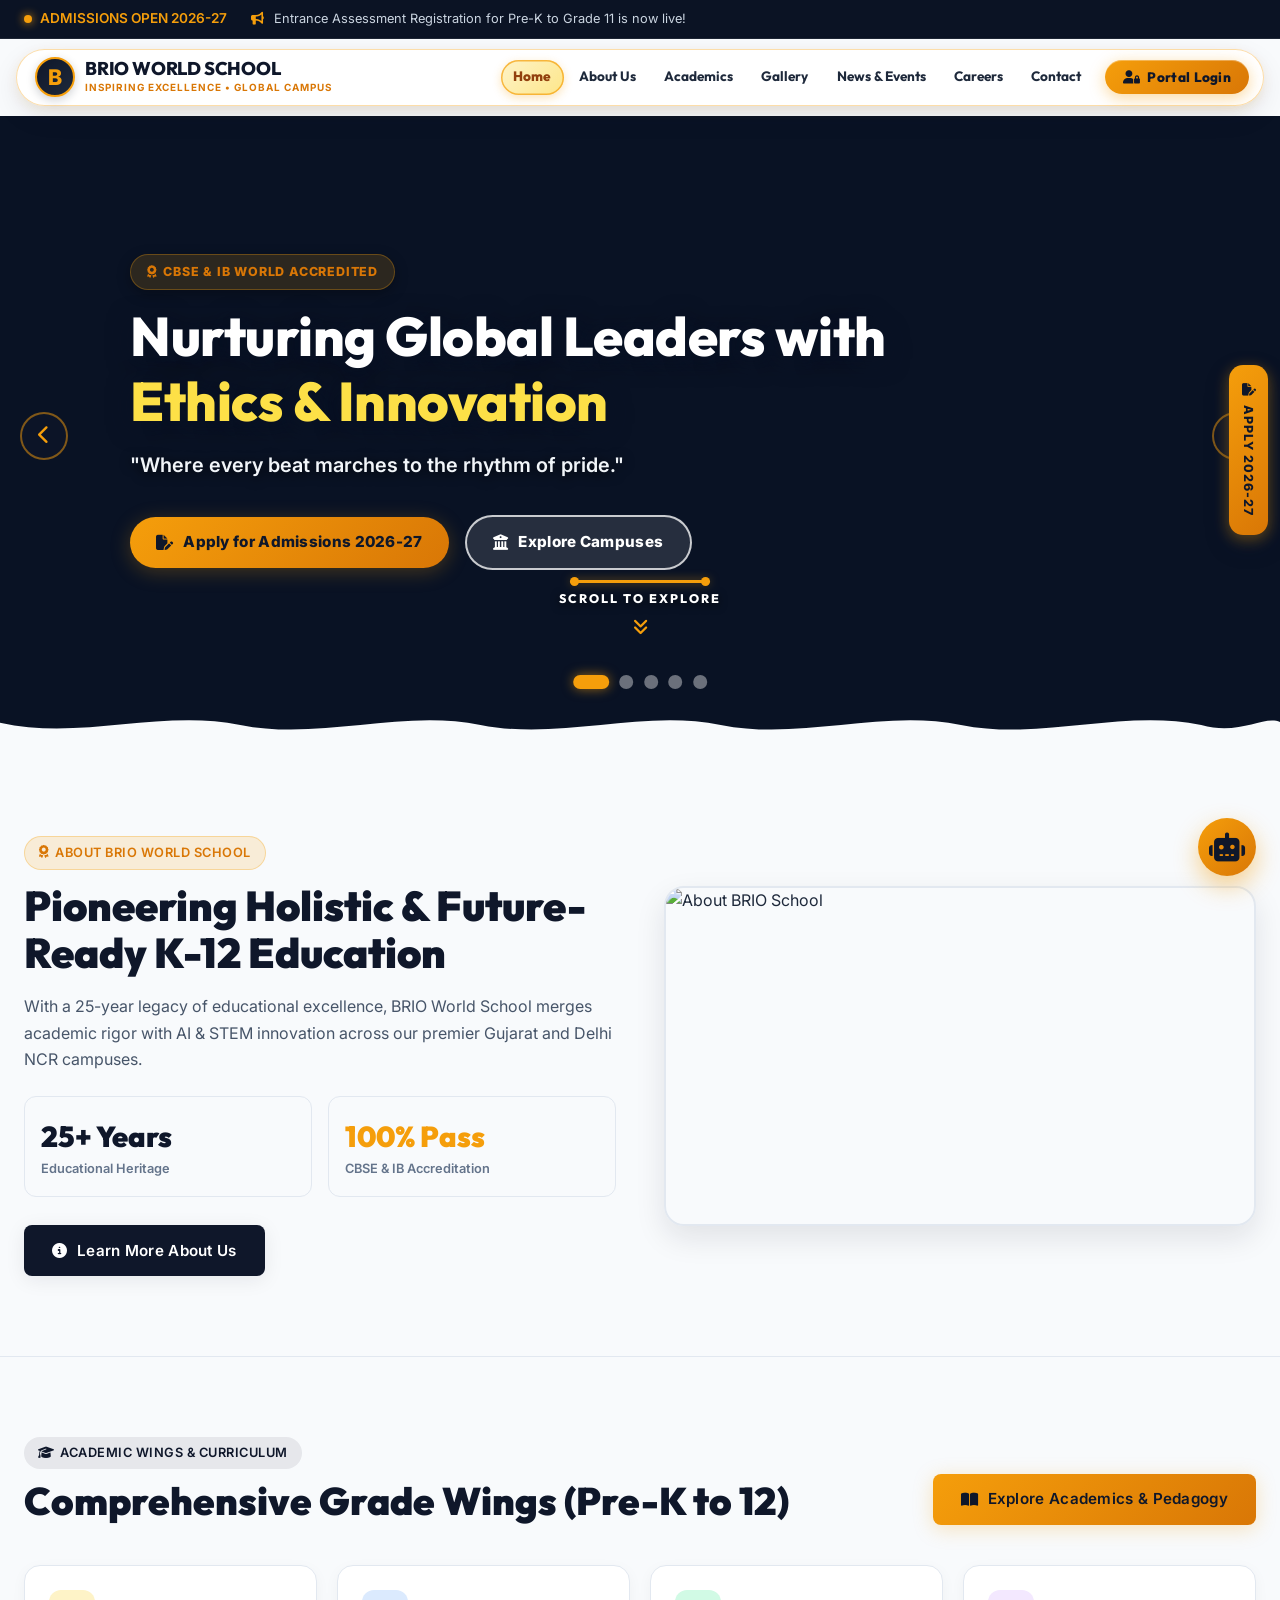
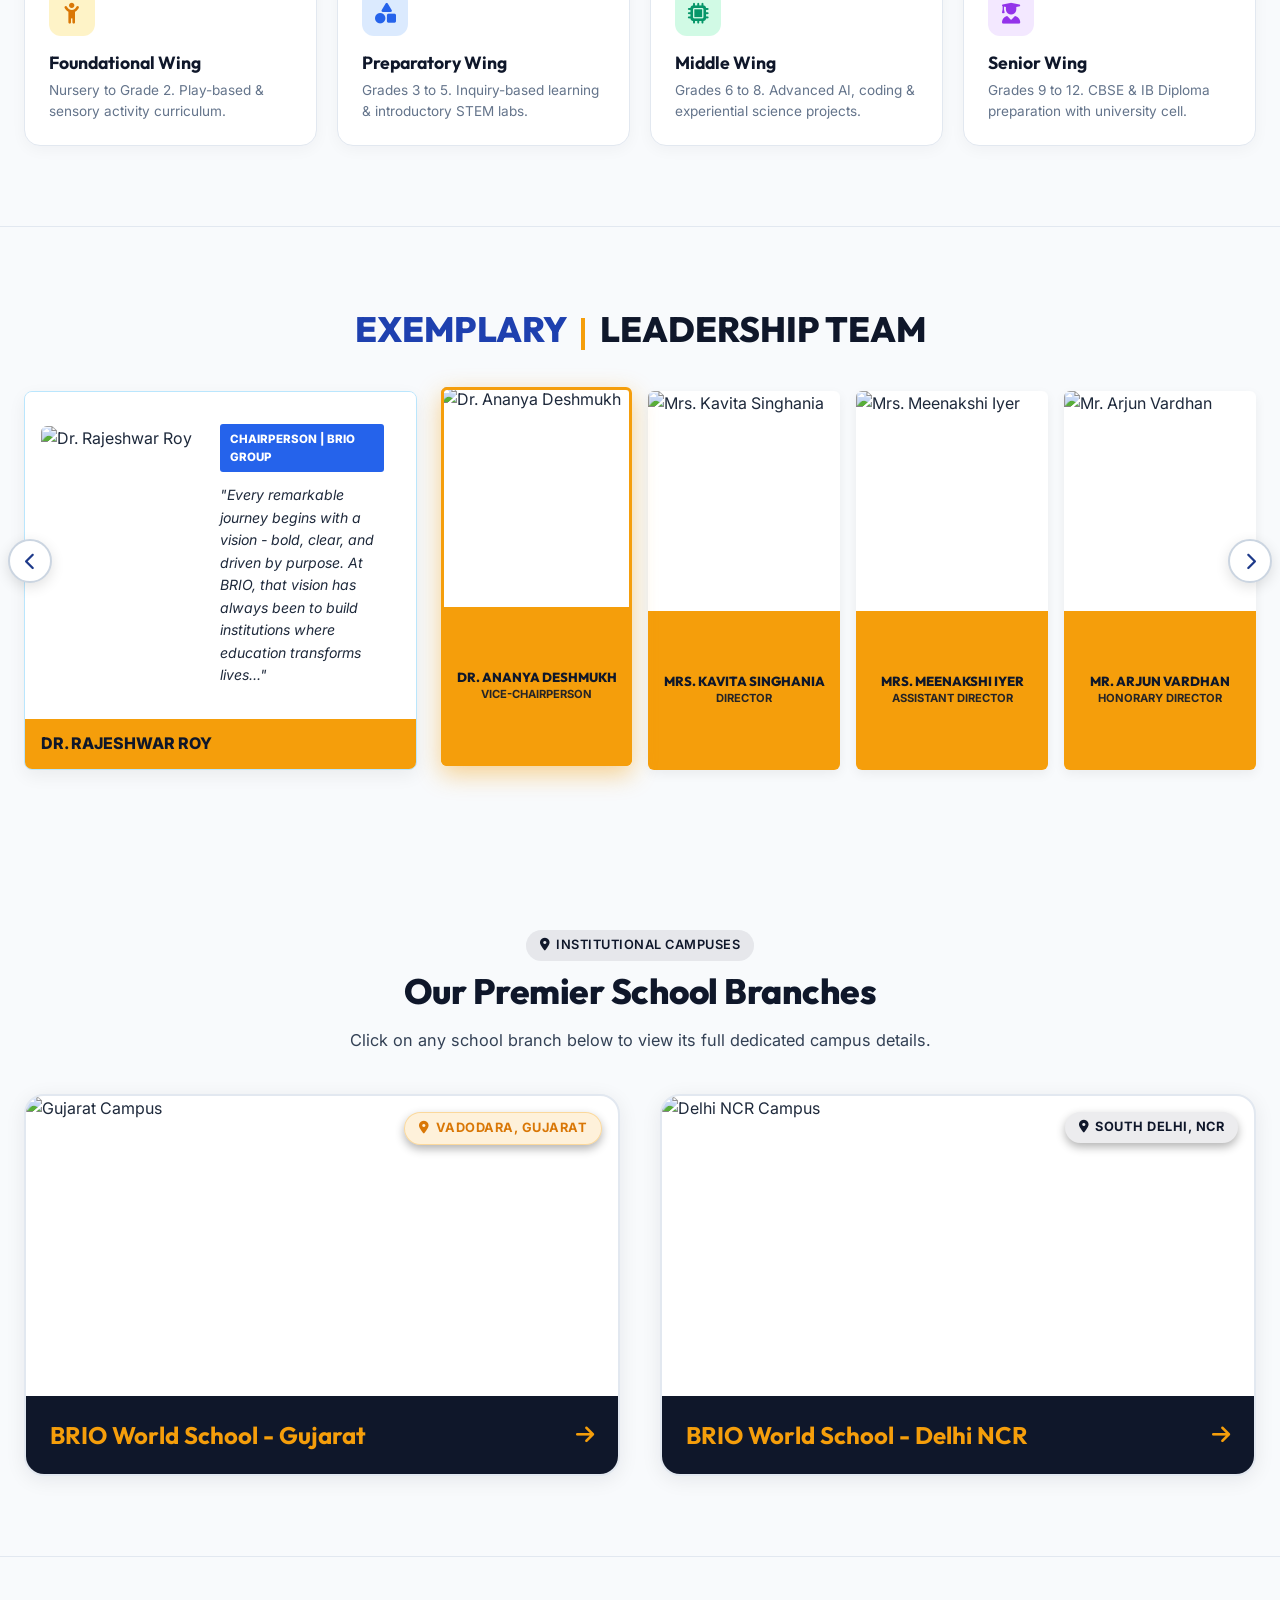
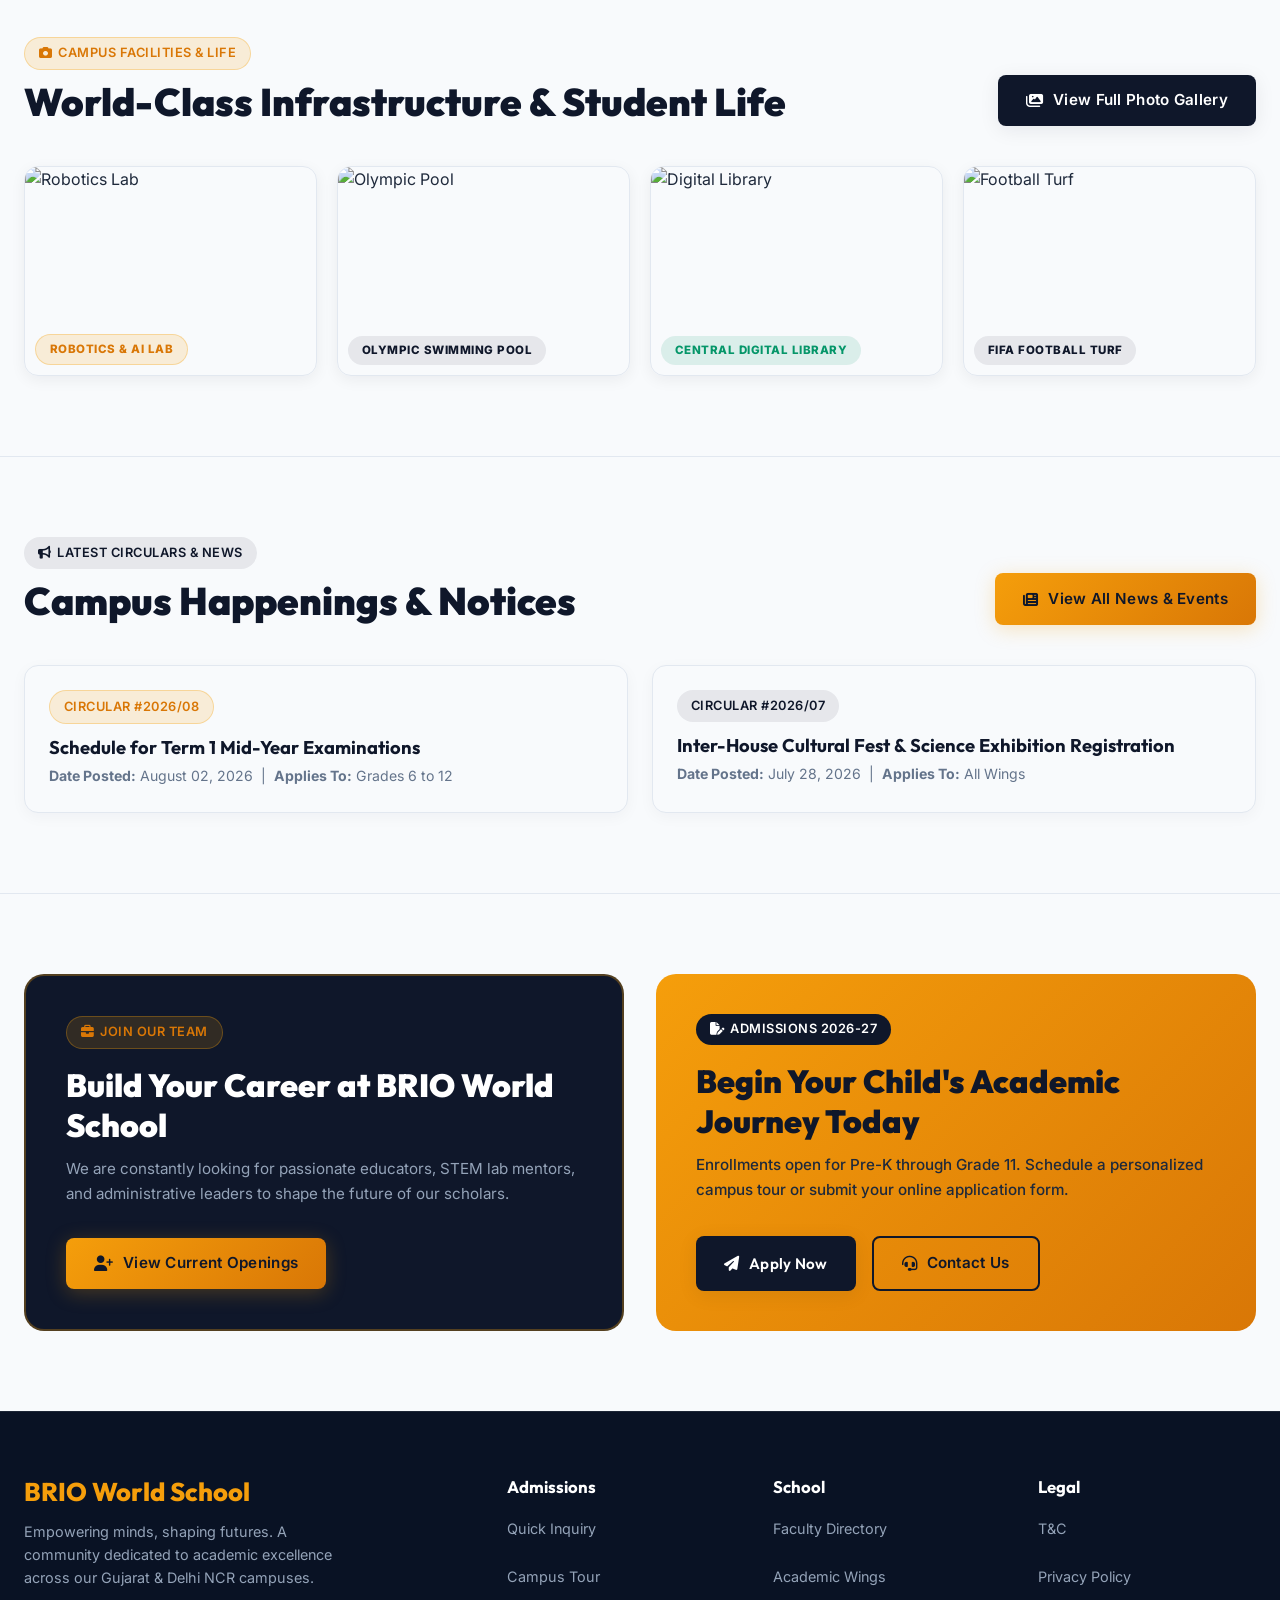
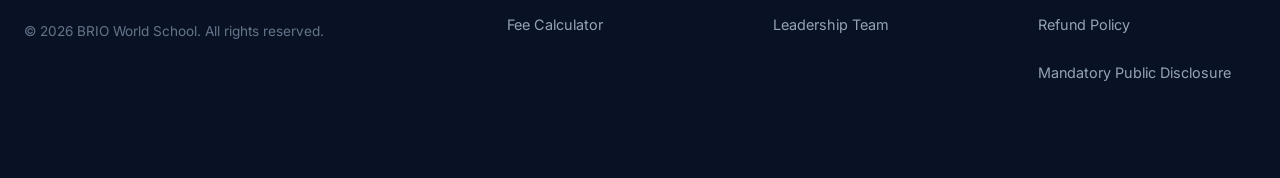
==== commit ff2efa26: "Fix mobile responsiveness: add universal grid-column and grid-template-columns overrides, fix stacke" ====
--- a/public_html/index.html
+++ b/public_html/index.html
@@ -16,7 +16,7 @@
   <link rel="stylesheet" href="https://cdnjs.cloudflare.com/ajax/libs/font-awesome/6.4.0/css/all.min.css">
   
   <!-- Main Stylesheet -->
-  <link rel="stylesheet" href="assets/css/styles.css?v=71000.0">
+  <link rel="stylesheet" href="assets/css/styles.css?v=72000.0">
 
 
   <!-- SELF-CONTAINED ROUTER ENGINE - Works without app.js -->
@@ -2832,7 +2832,7 @@
   </div>
 
   <!-- Application Logic -->
-  <script src="assets/js/app.js?v=71000.0"></script>
+  <script src="assets/js/app.js?v=72000.0"></script>
 </body>
 </html>
 
--- a/public_html/assets/css/styles.css
+++ b/public_html/assets/css/styles.css
@@ -2271,12 +2271,34 @@
   .grid-3, .grid-2, .grid-4 { grid-template-columns: 1fr !important; }
   .hero-stats-row { grid-template-columns: repeat(2, 1fr) !important; gap: 1rem !important; }
   .stat-num { font-size: 1.8rem !important; }
-  .section-padding { padding: 3rem 0 !important; }
+  .section-padding { padding: 2.5rem 0 !important; }
   .section-header h2 { font-size: 1.75rem !important; }
   .section-header p { font-size: 0.9rem !important; }
 
-  /* Page-Specific Grid Responsiveness */
-  #home-about > div > div { grid-column: span 12 !important; }
+  /* Universal Inline Grid Mobile Stack Overrides (Fixing all inline grid-template-columns & grid-column) */
+  div[style*="display: grid"],
+  section[style*="display: grid"],
+  main[style*="display: grid"] {
+    grid-template-columns: 1fr !important;
+    gap: 1.5rem !important;
+  }
+
+  div[style*="grid-column: span"],
+  div[style*="grid-column:span"] {
+    grid-column: span 12 / span 12 !important;
+    width: 100% !important;
+  }
+
+  /* Specific Section Overrides for Clean Stacking */
+  #home-about div[style*="repeat(12"],
+  #about div[style*="repeat(12"],
+  #contact div[style*="repeat(12"],
+  #careers div[style*="repeat(12"],
+  #events div[style*="repeat(12"],
+  #facilities div[style*="repeat(12"] {
+    grid-template-columns: 1fr !important;
+  }
+
   .ref-about-hero-grid > div { grid-column: span 12 !important; }
   .ref-about-stats { grid-template-columns: repeat(2, 1fr) !important; gap: 1rem !important; }
   .ref-about-block-grid > div { grid-column: span 12 !important; }
@@ -2285,6 +2307,21 @@
   #more-news-grid { grid-template-columns: repeat(2, 1fr) !important; gap: 1.25rem !important; }
   #events .news-story-card { grid-template-columns: 1fr !important; }
   #events .news-story-card > div { grid-column: span 12 !important; padding: 1.5rem 1rem !important; }
+
+  /* Responsive Heights & Images for Mobile */
+  div[style*="height: 340px"],
+  div[style*="height:340px"],
+  div[style*="height: 300px"],
+  div[style*="height:300px"] {
+    height: 230px !important;
+  }
+
+  /* Flex Header/Header controls stacking */
+  div[style*="display: flex"][style*="justify-content: space-between"] {
+    flex-direction: column !important;
+    align-items: flex-start !important;
+    gap: 1.25rem !important;
+  }
 
   /* Table & Form Horizontal Overflow Fix */
   table, .vacancy-table {
@@ -2321,20 +2358,21 @@
   .admin-remote-trigger { bottom: 1.25rem; left: 1rem; padding: 0.5rem 0.85rem; font-size: 0.78rem; }
   .brio-bot-trigger { bottom: 1.25rem !important; right: 1.25rem !important; width: 52px !important; height: 52px !important; font-size: 1.4rem !important; z-index: 99999 !important; }
 
-  /* Floating Vertical Admission Sidebar Tab */
+  /* Floating Apply 2026-27 Tab Docks Gracefully on Mobile */
   .admission-sidebar-tab {
     position: fixed !important;
-    top: 50% !important;
-    right: 0.3rem !important;
+    top: auto !important;
+    bottom: 5.5rem !important;
+    right: 0.5rem !important;
     left: auto !important;
-    transform: translateY(-50%) !important;
-    writing-mode: vertical-rl !important;
+    transform: none !important;
+    writing-mode: horizontal-tb !important;
     text-orientation: mixed !important;
-    z-index: 99998 !important;
-    padding: 0.85rem 0.4rem !important;
-    font-size: 0.68rem !important;
-    border-radius: 12px !important;
-    touch-action: manipulation !important;
+    padding: 0.5rem 0.9rem !important;
+    font-size: 0.75rem !important;
+    border-radius: 30px !important;
+    box-shadow: 0 4px 18px rgba(245, 158, 11, 0.45) !important;
+    z-index: 9998 !important;
   }
 
   /* Modals Master Mobile Responsiveness */
@@ -2359,5 +2397,5 @@
   .ref-about-stats { grid-template-columns: 1fr !important; }
   .pyramid-base-grid { grid-template-columns: 1fr !important; }
   #more-news-grid { grid-template-columns: 1fr !important; }
-  .admission-sidebar-tab { padding: 0.75rem 0.35rem !important; font-size: 0.65rem !important; right: 0.2rem !important; }
-}
+}
+
